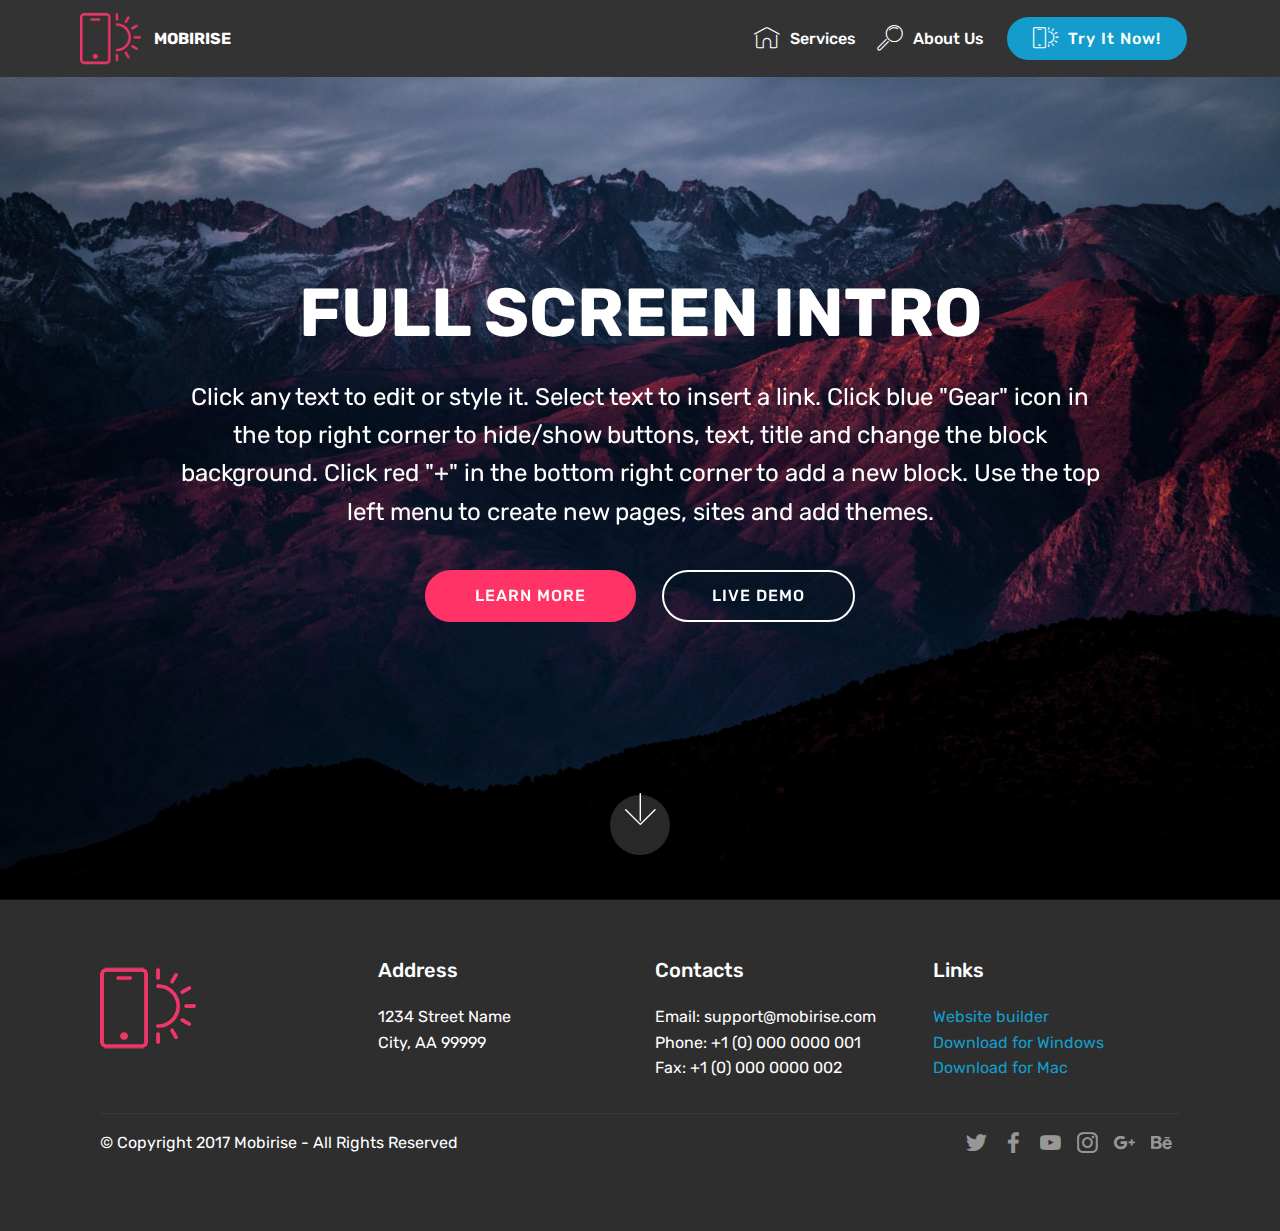
==== index.html @ 9bee8ac9 "create github pages" ====
<!DOCTYPE html>
<html >
<head>
  <!-- Site made with Mobirise Website Builder v4.5.4, https://mobirise.com -->
  <meta charset="UTF-8">
  <meta http-equiv="X-UA-Compatible" content="IE=edge">
  <meta name="generator" content="Mobirise v4.5.4, mobirise.com">
  <meta name="viewport" content="width=device-width, initial-scale=1, minimum-scale=1">
  <link rel="shortcut icon" href="assets/images/logo2.png" type="image/x-icon">
  <meta name="description" content="">
  <title>Home</title>
  <link rel="stylesheet" href="assets/web/assets/mobirise-icons/mobirise-icons.css">
  <link rel="stylesheet" href="assets/tether/tether.min.css">
  <link rel="stylesheet" href="assets/bootstrap/css/bootstrap.min.css">
  <link rel="stylesheet" href="assets/bootstrap/css/bootstrap-grid.min.css">
  <link rel="stylesheet" href="assets/bootstrap/css/bootstrap-reboot.min.css">
  <link rel="stylesheet" href="assets/socicon/css/styles.css">
  <link rel="stylesheet" href="assets/dropdown/css/style.css">
  <link rel="stylesheet" href="assets/theme/css/style.css">
  <link rel="stylesheet" href="assets/mobirise/css/mbr-additional.css" type="text/css">
  
  
  
</head>
<body>
<section class="menu cid-qGvev2SYjr" once="menu" id="menu1-e">

    

    <nav class="navbar navbar-expand beta-menu navbar-dropdown align-items-center navbar-fixed-top navbar-toggleable-sm">
        <button class="navbar-toggler navbar-toggler-right" type="button" data-toggle="collapse" data-target="#navbarSupportedContent" aria-controls="navbarSupportedContent" aria-expanded="false" aria-label="Toggle navigation">
            <div class="hamburger">
                <span></span>
                <span></span>
                <span></span>
                <span></span>
            </div>
        </button>
        <div class="menu-logo">
            <div class="navbar-brand">
                <span class="navbar-logo">
                    <a href="https://mobirise.com">
                         <img src="assets/images/logo2.png" alt="Mobirise" style="height: 3.8rem;">
                    </a>
                </span>
                <span class="navbar-caption-wrap">
                    <a class="navbar-caption text-white display-4" href="https://mobirise.com">
                        MOBIRISE
                    </a>
                </span>
            </div>
        </div>
        <div class="collapse navbar-collapse" id="navbarSupportedContent">
            <ul class="navbar-nav nav-dropdown" data-app-modern-menu="true">
                <li class="nav-item">
                    <a class="nav-link link text-white display-4" href="https://mobirise.com">
                        <span class="mbri-home mbr-iconfont mbr-iconfont-btn"></span>
                        Services
                    </a>
                </li>
                <li class="nav-item">
                    <a class="nav-link link text-white display-4" href="https://mobirise.com">
                        <span class="mbri-search mbr-iconfont mbr-iconfont-btn"></span>
                        About Us
                    </a>
                </li>
            </ul>
            <div class="navbar-buttons mbr-section-btn"><a class="btn btn-sm btn-primary display-4" href="https://mobirise.com"><span class="mbri-mobirise mbr-iconfont mbr-iconfont-btn"></span>
                    
                    Try It Now!
                </a></div>
        </div>
    </nav>
</section>

<section class="engine"><a href="https://mobirise.co/p">bootstrap navbar</a></section><section class="cid-qGvev9qHI6 mbr-fullscreen mbr-parallax-background" id="header2-f">

    

    

    <div class="container align-center">
        <div class="row justify-content-md-center">
            <div class="mbr-white col-md-10">
                <h1 class="mbr-section-title mbr-bold pb-3 mbr-fonts-style display-1">
                    FULL SCREEN INTRO
                </h1>
                
                <p class="mbr-text pb-3 mbr-fonts-style display-5">
                    Click any text to edit or style it. Select text to insert a link. Click blue "Gear" icon in the top right corner to hide/show buttons, text, title and change the block background. Click red "+" in the bottom right corner to add a new block. Use the top left menu to create new pages, sites and add themes.
                </p>
                <div class="mbr-section-btn">
                    <a class="btn btn-md btn-secondary display-4" href="https://mobirise.com">LEARN MORE</a>
                    <a class="btn btn-md btn-white-outline display-4" href="https://mobirise.com">LIVE DEMO</a>
                </div>
            </div>
        </div>
    </div>
    <div class="mbr-arrow hidden-sm-down" aria-hidden="true">
        <a href="#next">
            <i class="mbri-down mbr-iconfont"></i>
        </a>
    </div>
</section>

<section class="cid-qGvevg6lMt" id="footer1-g">

    

    

    <div class="container">
        <div class="media-container-row content text-white">
            <div class="col-12 col-md-3">
                <div class="media-wrap">
                    <a href="https://mobirise.com/">
                        <img src="assets/images/logo2.png" alt="Mobirise">
                    </a>
                </div>
            </div>
            <div class="col-12 col-md-3 mbr-fonts-style display-7">
                <h5 class="pb-3">
                    Address
                </h5>
                <p class="mbr-text">
                    1234 Street Name
                    <br>City, AA 99999
                </p>
            </div>
            <div class="col-12 col-md-3 mbr-fonts-style display-7">
                <h5 class="pb-3">
                    Contacts
                </h5>
                <p class="mbr-text">
                    Email: support@mobirise.com
                    <br>Phone: +1 (0) 000 0000 001
                    <br>Fax: +1 (0) 000 0000 002
                </p>
            </div>
            <div class="col-12 col-md-3 mbr-fonts-style display-7">
                <h5 class="pb-3">
                    Links
                </h5>
                <p class="mbr-text">
                    <a class="text-primary" href="https://mobirise.com/">Website builder</a>
                    <br><a class="text-primary" href="https://mobirise.com/mobirise-free-win.zip">Download for Windows</a>
                    <br><a class="text-primary" href="https://mobirise.com/mobirise-free-mac.zip">Download for Mac</a>
                </p>
            </div>
        </div>
        <div class="footer-lower">
            <div class="media-container-row">
                <div class="col-sm-12">
                    <hr>
                </div>
            </div>
            <div class="media-container-row mbr-white">
                <div class="col-sm-6 copyright">
                    <p class="mbr-text mbr-fonts-style display-7">
                        © Copyright 2017 Mobirise - All Rights Reserved
                    </p>
                </div>
                <div class="col-md-6">
                    <div class="social-list align-right">
                        <div class="soc-item">
                            <a href="https://twitter.com/mobirise" target="_blank">
                                <span class="socicon-twitter socicon mbr-iconfont mbr-iconfont-social"></span>
                            </a>
                        </div>
                        <div class="soc-item">
                            <a href="https://www.facebook.com/pages/Mobirise/1616226671953247" target="_blank">
                                <span class="socicon-facebook socicon mbr-iconfont mbr-iconfont-social"></span>
                            </a>
                        </div>
                        <div class="soc-item">
                            <a href="https://www.youtube.com/c/mobirise" target="_blank">
                                <span class="socicon-youtube socicon mbr-iconfont mbr-iconfont-social"></span>
                            </a>
                        </div>
                        <div class="soc-item">
                            <a href="https://instagram.com/mobirise" target="_blank">
                                <span class="socicon-instagram socicon mbr-iconfont mbr-iconfont-social"></span>
                            </a>
                        </div>
                        <div class="soc-item">
                            <a href="https://plus.google.com/u/0/+Mobirise" target="_blank">
                                <span class="socicon-googleplus socicon mbr-iconfont mbr-iconfont-social"></span>
                            </a>
                        </div>
                        <div class="soc-item">
                            <a href="https://www.behance.net/Mobirise" target="_blank">
                                <span class="socicon-behance socicon mbr-iconfont mbr-iconfont-social"></span>
                            </a>
                        </div>
                    </div>
                </div>
            </div>
        </div>
    </div>
</section>


  <script src="assets/web/assets/jquery/jquery.min.js"></script>
  <script src="assets/popper/popper.min.js"></script>
  <script src="assets/tether/tether.min.js"></script>
  <script src="assets/bootstrap/js/bootstrap.min.js"></script>
  <script src="assets/dropdown/js/script.min.js"></script>
  <script src="assets/touchswipe/jquery.touch-swipe.min.js"></script>
  <script src="assets/parallax/jarallax.min.js"></script>
  <script src="assets/smoothscroll/smooth-scroll.js"></script>
  <script src="assets/theme/js/script.js"></script>
  
  
</body>
</html>
---- assets/web/assets/mobirise-icons/mobirise-icons.css ----
@font-face {
  font-family: 'MobiriseIcons';
  src:  url('mobirise-icons.eot?spat4u');
  src:  url('mobirise-icons.eot?spat4u#iefix') format('embedded-opentype'),
    url('mobirise-icons.ttf?spat4u') format('truetype'),
    url('mobirise-icons.woff?spat4u') format('woff'),
    url('mobirise-icons.svg?spat4u#MobiriseIcons') format('svg');
  font-weight: normal;
  font-style: normal;
}

[class^="mbri-"], [class*=" mbri-"] {
  /* use !important to prevent issues with browser extensions that change fonts */
  font-family: MobiriseIcons !important;
  speak: none;
  font-style: normal;
  font-weight: normal;
  font-variant: normal;
  text-transform: none;
  line-height: 1;

  /* Better Font Rendering =========== */
  -webkit-font-smoothing: antialiased;
  -moz-osx-font-smoothing: grayscale;
}

.mbri-add-submenu:before {
  content: "\e900";
}
.mbri-alert:before {
  content: "\e901";
}
.mbri-align-center:before {
  content: "\e902";
}
.mbri-align-justify:before {
  content: "\e903";
}
.mbri-align-left:before {
  content: "\e904";
}
.mbri-align-right:before {
  content: "\e905";
}
.mbri-android:before {
  content: "\e906";
}
.mbri-apple:before {
  content: "\e907";
}
.mbri-arrow-down:before {
  content: "\e908";
}
.mbri-arrow-next:before {
  content: "\e909";
}
.mbri-arrow-prev:before {
  content: "\e90a";
}
.mbri-arrow-up:before {
  content: "\e90b";
}
.mbri-bold:before {
  content: "\e90c";
}
.mbri-bookmark:before {
  content: "\e90d";
}
.mbri-bootstrap:before {
  content: "\e90e";
}
.mbri-briefcase:before {
  content: "\e90f";
}
.mbri-browse:before {
  content: "\e910";
}
.mbri-bulleted-list:before {
  content: "\e911";
}
.mbri-calendar:before {
  content: "\e912";
}
.mbri-camera:before {
  content: "\e913";
}
.mbri-cart-add:before {
  content: "\e914";
}
.mbri-cart-full:before {
  content: "\e915";
}
.mbri-cash:before {
  content: "\e916";
}
.mbri-change-style:before {
  content: "\e917";
}
.mbri-chat:before {
  content: "\e918";
}
.mbri-clock:before {
  content: "\e919";
}
.mbri-close:before {
  content: "\e91a";
}
.mbri-cloud:before {
  content: "\e91b";
}
.mbri-code:before {
  content: "\e91c";
}
.mbri-contact-form:before {
  content: "\e91d";
}
.mbri-credit-card:before {
  content: "\e91e";
}
.mbri-cursor-click:before {
  content: "\e91f";
}
.mbri-cust-feedback:before {
  content: "\e920";
}
.mbri-database:before {
  content: "\e921";
}
.mbri-delivery:before {
  content: "\e922";
}
.mbri-desktop:before {
  content: "\e923";
}
.mbri-devices:before {
  content: "\e924";
}
.mbri-down:before {
  content: "\e925";
}
.mbri-download:before {
  content: "\e989";
}
.mbri-drag-n-drop:before {
  content: "\e927";
}
.mbri-drag-n-drop2:before {
  content: "\e928";
}
.mbri-edit:before {
  content: "\e929";
}
.mbri-edit2:before {
  content: "\e92a";
}
.mbri-error:before {
  content: "\e92b";
}
.mbri-extension:before {
  content: "\e92c";
}
.mbri-features:before {
  content: "\e92d";
}
.mbri-file:before {
  content: "\e92e";
}
.mbri-flag:before {
  content: "\e92f";
}
.mbri-folder:before {
  content: "\e930";
}
.mbri-gift:before {
  content: "\e931";
}
.mbri-github:before {
  content: "\e932";
}
.mbri-globe:before {
  content: "\e933";
}
.mbri-globe-2:before {
  content: "\e934";
}
.mbri-growing-chart:before {
  content: "\e935";
}
.mbri-hearth:before {
  content: "\e936";
}
.mbri-help:before {
  content: "\e937";
}
.mbri-home:before {
  content: "\e938";
}
.mbri-hot-cup:before {
  content: "\e939";
}
.mbri-idea:before {
  content: "\e93a";
}
.mbri-image-gallery:before {
  content: "\e93b";
}
.mbri-image-slider:before {
  content: "\e93c";
}
.mbri-info:before {
  content: "\e93d";
}
.mbri-italic:before {
  content: "\e93e";
}
.mbri-key:before {
  content: "\e93f";
}
.mbri-laptop:before {
  content: "\e940";
}
.mbri-layers:before {
  content: "\e941";
}
.mbri-left-right:before {
  content: "\e942";
}
.mbri-left:before {
  content: "\e943";
}
.mbri-letter:before {
  content: "\e944";
}
.mbri-like:before {
  content: "\e945";
}
.mbri-link:before {
  content: "\e946";
}
.mbri-lock:before {
  content: "\e947";
}
.mbri-login:before {
  content: "\e948";
}
.mbri-logout:before {
  content: "\e949";
}
.mbri-magic-stick:before {
  content: "\e94a";
}
.mbri-map-pin:before {
  content: "\e94b";
}
.mbri-menu:before {
  content: "\e94c";
}
.mbri-mobile:before {
  content: "\e94d";
}
.mbri-mobile2:before {
  content: "\e94e";
}
.mbri-mobirise:before {
  content: "\e94f";
}
.mbri-more-horizontal:before {
  content: "\e950";
}
.mbri-more-vertical:before {
  content: "\e951";
}
.mbri-music:before {
  content: "\e952";
}
.mbri-new-file:before {
  content: "\e953";
}
.mbri-numbered-list:before {
  content: "\e954";
}
.mbri-opened-folder:before {
  content: "\e955";
}
.mbri-pages:before {
  content: "\e956";
}
.mbri-paper-plane:before {
  content: "\e957";
}
.mbri-paperclip:before {
  content: "\e958";
}
.mbri-photo:before {
  content: "\e959";
}
.mbri-photos:before {
  content: "\e95a";
}
.mbri-pin:before {
  content: "\e95b";
}
.mbri-play:before {
  content: "\e95c";
}
.mbri-plus:before {
  content: "\e95d";
}
.mbri-preview:before {
  content: "\e95e";
}
.mbri-print:before {
  content: "\e95f";
}
.mbri-protect:before {
  content: "\e960";
}
.mbri-question:before {
  content: "\e961";
}
.mbri-quote-left:before {
  content: "\e962";
}
.mbri-quote-right:before {
  content: "\e963";
}
.mbri-refresh:before {
  content: "\e964";
}
.mbri-responsive:before {
  content: "\e965";
}
.mbri-right:before {
  content: "\e966";
}
.mbri-rocket:before {
  content: "\e967";
}
.mbri-sad-face:before {
  content: "\e968";
}
.mbri-sale:before {
  content: "\e969";
}
.mbri-save:before {
  content: "\e96a";
}
.mbri-search:before {
  content: "\e96b";
}
.mbri-setting:before {
  content: "\e96c";
}
.mbri-setting2:before {
  content: "\e96d";
}
.mbri-setting3:before {
  content: "\e96e";
}
.mbri-share:before {
  content: "\e96f";
}
.mbri-shopping-bag:before {
  content: "\e970";
}
.mbri-shopping-basket:before {
  content: "\e971";
}
.mbri-shopping-cart:before {
  content: "\e972";
}
.mbri-sites:before {
  content: "\e973";
}
.mbri-smile-face:before {
  content: "\e974";
}
.mbri-speed:before {
  content: "\e975";
}
.mbri-star:before {
  content: "\e976";
}
.mbri-success:before {
  content: "\e977";
}
.mbri-sun:before {
  content: "\e978";
}
.mbri-sun2:before {
  content: "\e979";
}
.mbri-tablet:before {
  content: "\e97a";
}
.mbri-tablet-vertical:before {
  content: "\e97b";
}
.mbri-target:before {
  content: "\e97c";
}
.mbri-timer:before {
  content: "\e97d";
}
.mbri-to-ftp:before {
  content: "\e97e";
}
.mbri-to-local-drive:before {
  content: "\e97f";
}
.mbri-touch-swipe:before {
  content: "\e980";
}
.mbri-touch:before {
  content: "\e981";
}
.mbri-trash:before {
  content: "\e982";
}
.mbri-underline:before {
  content: "\e983";
}
.mbri-unlink:before {
  content: "\e984";
}
.mbri-unlock:before {
  content: "\e985";
}
.mbri-up-down:before {
  content: "\e986";
}
.mbri-up:before {
  content: "\e987";
}
.mbri-update:before {
  content: "\e988";
}
.mbri-upload:before {
 content: "\e926"; 
}
.mbri-user:before {
  content: "\e98a";
}
.mbri-user2:before {
  content: "\e98b";
}
.mbri-users:before {
  content: "\e98c";
}
.mbri-video:before {
  content: "\e98d";
}
.mbri-video-play:before {
  content: "\e98e";
}
.mbri-watch:before {
  content: "\e98f";
}
.mbri-website-theme:before {
  content: "\e990";
}
.mbri-wifi:before {
  content: "\e991";
}
.mbri-windows:before {
  content: "\e992";
}
.mbri-zoom-out:before {
  content: "\e993";
}
.mbri-redo:before {
  content: "\e994";
}
.mbri-undo:before {
  content: "\e995";
}
---- assets/socicon/css/styles.css ----
@charset "UTF-8";

@font-face {
  font-family: "socicon";
  src:url("../fonts/socicon.eot");
  src:url("../fonts/socicon.eot?#iefix") format("embedded-opentype"),
    url("../fonts/socicon.woff") format("woff"),
    url("../fonts/socicon.ttf") format("truetype"),
    url("../fonts/socicon.svg#socicon") format("svg");
  font-weight: normal;
  font-style: normal;

}

[data-icon]:before {
  font-family: "socicon" !important;
  content: attr(data-icon);
  font-style: normal !important;
  font-weight: normal !important;
  font-variant: normal !important;
  text-transform: none !important;
  speak: none;
  line-height: 1;
  -webkit-font-smoothing: antialiased;
  -moz-osx-font-smoothing: grayscale;
}

[class^="socicon-"]:before,
[class*=" socicon-"]:before {
  font-family: "socicon" !important;
  font-style: normal !important;
  font-weight: normal !important;
  font-variant: normal !important;
  text-transform: none !important;
  speak: none;
  line-height: 1;
  -webkit-font-smoothing: antialiased;
  -moz-osx-font-smoothing: grayscale;
}

.socicon-modelmayhem:before {
  content: "\e000";
}
.socicon-mixcloud:before {
  content: "\e001";
}
.socicon-drupal:before {
  content: "\e002";
}
.socicon-swarm:before {
  content: "\e003";
}
.socicon-istock:before {
  content: "\e004";
}
.socicon-yammer:before {
  content: "\e005";
}
.socicon-ello:before {
  content: "\e006";
}
.socicon-stackoverflow:before {
  content: "\e007";
}
.socicon-persona:before {
  content: "\e008";
}
.socicon-triplej:before {
  content: "\e009";
}
.socicon-houzz:before {
  content: "\e00a";
}
.socicon-rss:before {
  content: "\e00b";
}
.socicon-paypal:before {
  content: "\e00c";
}
.socicon-odnoklassniki:before {
  content: "\e00d";
}
.socicon-airbnb:before {
  content: "\e00e";
}
.socicon-periscope:before {
  content: "\e00f";
}
.socicon-outlook:before {
  content: "\e010";
}
.socicon-coderwall:before {
  content: "\e011";
}
.socicon-tripadvisor:before {
  content: "\e012";
}
.socicon-appnet:before {
  content: "\e013";
}
.socicon-goodreads:before {
  content: "\e014";
}
.socicon-tripit:before {
  content: "\e015";
}
.socicon-lanyrd:before {
  content: "\e016";
}
.socicon-slideshare:before {
  content: "\e017";
}
.socicon-buffer:before {
  content: "\e018";
}
.socicon-disqus:before {
  content: "\e019";
}
.socicon-vkontakte:before {
  content: "\e01a";
}
.socicon-whatsapp:before {
  content: "\e01b";
}
.socicon-patreon:before {
  content: "\e01c";
}
.socicon-storehouse:before {
  content: "\e01d";
}
.socicon-pocket:before {
  content: "\e01e";
}
.socicon-mail:before {
  content: "\e01f";
}
.socicon-blogger:before {
  content: "\e020";
}
.socicon-technorati:before {
  content: "\e021";
}
.socicon-reddit:before {
  content: "\e022";
}
.socicon-dribbble:before {
  content: "\e023";
}
.socicon-stumbleupon:before {
  content: "\e024";
}
.socicon-digg:before {
  content: "\e025";
}
.socicon-envato:before {
  content: "\e026";
}
.socicon-behance:before {
  content: "\e027";
}
.socicon-delicious:before {
  content: "\e028";
}
.socicon-deviantart:before {
  content: "\e029";
}
.socicon-forrst:before {
  content: "\e02a";
}
.socicon-play:before {
  content: "\e02b";
}
.socicon-zerply:before {
  content: "\e02c";
}
.socicon-wikipedia:before {
  content: "\e02d";
}
.socicon-apple:before {
  content: "\e02e";
}
.socicon-flattr:before {
  content: "\e02f";
}
.socicon-github:before {
  content: "\e030";
}
.socicon-renren:before {
  content: "\e031";
}
.socicon-friendfeed:before {
  content: "\e032";
}
.socicon-newsvine:before {
  content: "\e033";
}
.socicon-identica:before {
  content: "\e034";
}
.socicon-bebo:before {
  content: "\e035";
}
.socicon-zynga:before {
  content: "\e036";
}
.socicon-steam:before {
  content: "\e037";
}
.socicon-xbox:before {
  content: "\e038";
}
.socicon-windows:before {
  content: "\e039";
}
.socicon-qq:before {
  content: "\e03a";
}
.socicon-douban:before {
  content: "\e03b";
}
.socicon-meetup:before {
  content: "\e03c";
}
.socicon-playstation:before {
  content: "\e03d";
}
.socicon-android:before {
  content: "\e03e";
}
.socicon-snapchat:before {
  content: "\e03f";
}
.socicon-twitter:before {
  content: "\e040";
}
.socicon-facebook:before {
  content: "\e041";
}
.socicon-googleplus:before {
  content: "\e042";
}
.socicon-pinterest:before {
  content: "\e043";
}
.socicon-foursquare:before {
  content: "\e044";
}
.socicon-yahoo:before {
  content: "\e045";
}
.socicon-skype:before {
  content: "\e046";
}
.socicon-yelp:before {
  content: "\e047";
}
.socicon-feedburner:before {
  content: "\e048";
}
.socicon-linkedin:before {
  content: "\e049";
}
.socicon-viadeo:before {
  content: "\e04a";
}
.socicon-xing:before {
  content: "\e04b";
}
.socicon-myspace:before {
  content: "\e04c";
}
.socicon-soundcloud:before {
  content: "\e04d";
}
.socicon-spotify:before {
  content: "\e04e";
}
.socicon-grooveshark:before {
  content: "\e04f";
}
.socicon-lastfm:before {
  content: "\e050";
}
.socicon-youtube:before {
  content: "\e051";
}
.socicon-vimeo:before {
  content: "\e052";
}
.socicon-dailymotion:before {
  content: "\e053";
}
.socicon-vine:before {
  content: "\e054";
}
.socicon-flickr:before {
  content: "\e055";
}
.socicon-500px:before {
  content: "\e056";
}
.socicon-wordpress:before {
  content: "\e058";
}
.socicon-tumblr:before {
  content: "\e059";
}
.socicon-twitch:before {
  content: "\e05a";
}
.socicon-8tracks:before {
  content: "\e05b";
}
.socicon-amazon:before {
  content: "\e05c";
}
.socicon-icq:before {
  content: "\e05d";
}
.socicon-smugmug:before {
  content: "\e05e";
}
.socicon-ravelry:before {
  content: "\e05f";
}
.socicon-weibo:before {
  content: "\e060";
}
.socicon-baidu:before {
  content: "\e061";
}
.socicon-angellist:before {
  content: "\e062";
}
.socicon-ebay:before {
  content: "\e063";
}
.socicon-imdb:before {
  content: "\e064";
}
.socicon-stayfriends:before {
  content: "\e065";
}
.socicon-residentadvisor:before {
  content: "\e066";
}
.socicon-google:before {
  content: "\e067";
}
.socicon-yandex:before {
  content: "\e068";
}
.socicon-sharethis:before {
  content: "\e069";
}
.socicon-bandcamp:before {
  content: "\e06a";
}
.socicon-itunes:before {
  content: "\e06b";
}
.socicon-deezer:before {
  content: "\e06c";
}
.socicon-telegram:before {
  content: "\e06e";
}
.socicon-openid:before {
  content: "\e06f";
}
.socicon-amplement:before {
  content: "\e070";
}
.socicon-viber:before {
  content: "\e071";
}
.socicon-zomato:before {
  content: "\e072";
}
.socicon-draugiem:before {
  content: "\e074";
}
.socicon-endomodo:before {
  content: "\e075";
}
.socicon-filmweb:before {
  content: "\e076";
}
.socicon-stackexchange:before {
  content: "\e077";
}
.socicon-wykop:before {
  content: "\e078";
}
.socicon-teamspeak:before {
  content: "\e079";
}
.socicon-teamviewer:before {
  content: "\e07a";
}
.socicon-ventrilo:before {
  content: "\e07b";
}
.socicon-younow:before {
  content: "\e07c";
}
.socicon-raidcall:before {
  content: "\e07d";
}
.socicon-mumble:before {
  content: "\e07e";
}
.socicon-medium:before {
  content: "\e06d";
}
.socicon-bebee:before {
  content: "\e07f";
}
.socicon-hitbox:before {
  content: "\e080";
}
.socicon-reverbnation:before {
  content: "\e081";
}
.socicon-formulr:before {
  content: "\e082";
}
.socicon-instagram:before {
  content: "\e057";
}
.socicon-battlenet:before {
  content: "\e083";
}
.socicon-chrome:before {
  content: "\e084";
}
.socicon-discord:before {
  content: "\e086";
}
.socicon-issuu:before {
  content: "\e087";
}
.socicon-macos:before {
  content: "\e088";
}
.socicon-firefox:before {
  content: "\e089";
}
.socicon-opera:before {
  content: "\e08d";
}
.socicon-keybase:before {
  content: "\e090";
}
.socicon-alliance:before {
  content: "\e091";
}
.socicon-livejournal:before {
  content: "\e092";
}
.socicon-googlephotos:before {
  content: "\e093";
}
.socicon-horde:before {
  content: "\e094";
}
.socicon-etsy:before {
  content: "\e095";
}
.socicon-zapier:before {
  content: "\e096";
}
.socicon-google-scholar:before {
  content: "\e097";
}
.socicon-researchgate:before {
  content: "\e098";
}
.socicon-wechat:before {
  content: "\e099";
}
.socicon-strava:before {
  content: "\e09a";
}
.socicon-line:before {
  content: "\e09b";
}
.socicon-lyft:before {
  content: "\e09c";
}
.socicon-uber:before {
  content: "\e09d";
}
.socicon-songkick:before {
  content: "\e09e";
}
.socicon-viewbug:before {
  content: "\e09f";
}
.socicon-googlegroups:before {
  content: "\e0a0";
}
.socicon-quora:before {
  content: "\e073";
}
.socicon-diablo:before {
  content: "\e085";
}
.socicon-blizzard:before {
  content: "\e0a1";
}
.socicon-hearthstone:before {
  content: "\e08b";
}
.socicon-heroes:before {
  content: "\e08a";
}
.socicon-overwatch:before {
  content: "\e08c";
}
.socicon-warcraft:before {
  content: "\e08e";
}
.socicon-starcraft:before {
  content: "\e08f";
}
.socicon-beam:before {
  content: "\e0a2";
}
.socicon-curse:before {
  content: "\e0a3";
}
.socicon-player:before {
  content: "\e0a4";
}
.socicon-streamjar:before {
  content: "\e0a5";
}
.socicon-nintendo:before {
  content: "\e0a6";
}
.socicon-hellocoton:before {
  content: "\e0a7";
}
---- assets/dropdown/css/style.css ----
.navbar-dropdown {
  left: 0;
  padding: 0;
  position: absolute;
  right: 0;
  top: 0;
  transition: all 0.45s ease;
  z-index: 1030;
  background: #282828; }
  .navbar-dropdown .navbar-logo {
    margin-right: 0.8rem;
    transition: margin 0.3s ease-in-out;
    vertical-align: middle; }
    .navbar-dropdown .navbar-logo img {
      height: 3.125rem;
      transition: all 0.3s ease-in-out; }
    .navbar-dropdown .navbar-logo.mbr-iconfont {
      font-size: 3.125rem;
      line-height: 3.125rem; }
  .navbar-dropdown .navbar-caption {
    font-weight: 700;
    white-space: normal;
    vertical-align: -4px;
    line-height: 3.125rem !important; }
    .navbar-dropdown .navbar-caption, .navbar-dropdown .navbar-caption:hover {
      color: inherit;
      text-decoration: none; }
  .navbar-dropdown .mbr-iconfont + .navbar-caption {
    vertical-align: -1px; }
  .navbar-dropdown.navbar-fixed-top {
    position: fixed; }
  .navbar-dropdown .navbar-brand span {
    vertical-align: -4px; }
  .navbar-dropdown.bg-color.transparent {
    background: none; }
  .navbar-dropdown.navbar-short .navbar-brand {
    padding: 0.625rem 0; }
    .navbar-dropdown.navbar-short .navbar-brand span {
      vertical-align: -1px; }
  .navbar-dropdown.navbar-short .navbar-caption {
    line-height: 2.375rem !important;
    vertical-align: -2px; }
  .navbar-dropdown.navbar-short .navbar-logo {
    margin-right: 0.5rem; }
    .navbar-dropdown.navbar-short .navbar-logo img {
      height: 2.375rem; }
    .navbar-dropdown.navbar-short .navbar-logo.mbr-iconfont {
      font-size: 2.375rem;
      line-height: 2.375rem; }
  .navbar-dropdown.navbar-short .mbr-table-cell {
    height: 3.625rem; }
  .navbar-dropdown .navbar-close {
    left: 0.6875rem;
    position: fixed;
    top: 0.75rem;
    z-index: 1000; }
  .navbar-dropdown .hamburger-icon {
    content: "";
    display: inline-block;
    vertical-align: middle;
    width: 16px;
    -webkit-box-shadow: 0 -6px 0 1px #282828,0 0 0 1px #282828,0 6px 0 1px #282828;
    -moz-box-shadow: 0 -6px 0 1px #282828,0 0 0 1px #282828,0 6px 0 1px #282828;
    box-shadow: 0 -6px 0 1px #282828,0 0 0 1px #282828,0 6px 0 1px #282828; }

.dropdown-menu .dropdown-toggle[data-toggle="dropdown-submenu"]::after {
  border-bottom: 0.35em solid transparent;
  border-left: 0.35em solid;
  border-right: 0;
  border-top: 0.35em solid transparent;
  margin-left: 0.3rem; }

.dropdown-menu .dropdown-item:focus {
  outline: 0; }

.nav-dropdown {
  font-size: 0.75rem;
  font-weight: 500;
  height: auto !important; }
  .nav-dropdown .nav-btn {
    padding-left: 1rem; }
  .nav-dropdown .link {
    margin: .667em 1.667em;
    font-weight: 500;
    padding: 0;
    transition: color .2s ease-in-out; }
    .nav-dropdown .link.dropdown-toggle {
      margin-right: 2.583em; }
      .nav-dropdown .link.dropdown-toggle::after {
        margin-left: .25rem;
        border-top: 0.35em solid;
        border-right: 0.35em solid transparent;
        border-left: 0.35em solid transparent;
        border-bottom: 0; }
      .nav-dropdown .link.dropdown-toggle[aria-expanded="true"] {
        margin: 0;
        padding: 0.667em 3.263em  0.667em 1.667em; }
  .nav-dropdown .link::after,
  .nav-dropdown .dropdown-item::after {
    color: inherit; }
  .nav-dropdown .btn {
    font-size: 0.75rem;
    font-weight: 700;
    letter-spacing: 0;
    margin-bottom: 0;
    padding-left: 1.25rem;
    padding-right: 1.25rem; }
  .nav-dropdown .dropdown-menu {
    border-radius: 0;
    border: 0;
    left: 0;
    margin: 0;
    padding-bottom: 1.25rem;
    padding-top: 1.25rem;
    position: relative; }
  .nav-dropdown .dropdown-submenu {
    margin-left: 0.125rem;
    top: 0; }
  .nav-dropdown .dropdown-item {
    font-weight: 500;
    line-height: 2;
    padding: 0.3846em 4.615em 0.3846em 1.5385em;
    position: relative;
    transition: color .2s ease-in-out, background-color .2s ease-in-out; }
    .nav-dropdown .dropdown-item::after {
      margin-top: -0.3077em;
      position: absolute;
      right: 1.1538em;
      top: 50%; }
    .nav-dropdown .dropdown-item:focus, .nav-dropdown .dropdown-item:hover {
      background: none; }

@media (max-width: 767px) {
  .nav-dropdown.navbar-toggleable-sm {
    bottom: 0;
    display: none;
    left: 0;
    overflow-x: hidden;
    position: fixed;
    top: 0;
    transform: translateX(-100%);
    -ms-transform: translateX(-100%);
    -webkit-transform: translateX(-100%);
    width: 18.75rem;
    z-index: 999; } }
.nav-dropdown.navbar-toggleable-xl {
  bottom: 0;
  display: none;
  left: 0;
  overflow-x: hidden;
  position: fixed;
  top: 0;
  transform: translateX(-100%);
  -ms-transform: translateX(-100%);
  -webkit-transform: translateX(-100%);
  width: 18.75rem;
  z-index: 999; }

.nav-dropdown-sm {
  display: block !important;
  overflow-x: hidden;
  overflow: auto;
  padding-top: 3.875rem; }
  .nav-dropdown-sm::after {
    content: "";
    display: block;
    height: 3rem;
    width: 100%; }
  .nav-dropdown-sm.collapse.in ~ .navbar-close {
    display: block !important; }
  .nav-dropdown-sm.collapsing, .nav-dropdown-sm.collapse.in {
    transform: translateX(0);
    -ms-transform: translateX(0);
    -webkit-transform: translateX(0);
    transition: all 0.25s ease-out;
    -webkit-transition: all 0.25s ease-out;
    background: #282828; }
  .nav-dropdown-sm.collapsing[aria-expanded="false"] {
    transform: translateX(-100%);
    -ms-transform: translateX(-100%);
    -webkit-transform: translateX(-100%); }
  .nav-dropdown-sm .nav-item {
    display: block;
    margin-left: 0 !important;
    padding-left: 0; }
  .nav-dropdown-sm .link,
  .nav-dropdown-sm .dropdown-item {
    border-top: 1px dotted rgba(255, 255, 255, 0.1);
    font-size: 0.8125rem;
    line-height: 1.6;
    margin: 0 !important;
    padding: 0.875rem 2.4rem 0.875rem 1.5625rem !important;
    position: relative;
    white-space: normal; }
    .nav-dropdown-sm .link:focus, .nav-dropdown-sm .link:hover,
    .nav-dropdown-sm .dropdown-item:focus,
    .nav-dropdown-sm .dropdown-item:hover {
      background: rgba(0, 0, 0, 0.2) !important;
      color: #c0a375; }
  .nav-dropdown-sm .nav-btn {
    position: relative;
    padding: 1.5625rem 1.5625rem 0 1.5625rem; }
    .nav-dropdown-sm .nav-btn::before {
      border-top: 1px dotted rgba(255, 255, 255, 0.1);
      content: "";
      left: 0;
      position: absolute;
      top: 0;
      width: 100%; }
    .nav-dropdown-sm .nav-btn + .nav-btn {
      padding-top: 0.625rem; }
      .nav-dropdown-sm .nav-btn + .nav-btn::before {
        display: none; }
  .nav-dropdown-sm .btn {
    padding: 0.625rem 0; }
  .nav-dropdown-sm .dropdown-toggle[data-toggle="dropdown-submenu"]::after {
    margin-left: .25rem;
    border-top: 0.35em solid;
    border-right: 0.35em solid transparent;
    border-left: 0.35em solid transparent;
    border-bottom: 0; }
  .nav-dropdown-sm .dropdown-toggle[data-toggle="dropdown-submenu"][aria-expanded="true"]::after {
    border-top: 0;
    border-right: 0.35em solid transparent;
    border-left: 0.35em solid transparent;
    border-bottom: 0.35em solid; }
  .nav-dropdown-sm .dropdown-menu {
    margin: 0;
    padding: 0;
    position: relative;
    top: 0;
    left: 0;
    width: 100%;
    border: 0;
    float: none;
    border-radius: 0;
    background: none; }
  .nav-dropdown-sm .dropdown-submenu {
    left: 100%;
    margin-left: 0.125rem;
    margin-top: -1.25rem;
    top: 0; }

.navbar-toggleable-sm .nav-dropdown .dropdown-menu {
  position: absolute; }

.navbar-toggleable-sm .nav-dropdown .dropdown-submenu {
  left: 100%;
  margin-left: 0.125rem;
  margin-top: -1.25rem;
  top: 0; }

.navbar-toggleable-sm.opened .nav-dropdown .dropdown-menu {
  position: relative; }

.navbar-toggleable-sm.opened .nav-dropdown .dropdown-submenu {
  left: 0;
  margin-left: 00rem;
  margin-top: 0rem;
  top: 0; }

.is-builder .nav-dropdown.collapsing {
  transition: none !important; }

/*# sourceMappingURL=style.css.map */
---- assets/theme/css/style.css ----
/*!
 * Mobirise v4 theme (https://mobirise.com/)
 * Copyright 2017 Mobirise
 */
section {
  background-color: #eeeeee; }

section,
.container,
.container-fluid {
  position: relative;
  word-wrap: break-word; }

a.mbr-iconfont:hover {
  text-decoration: none; }

.article .lead p, .article .lead ul, .article .lead ol, .article .lead pre, .article .lead blockquote {
  margin-bottom: 0; }

a {
  font-style: normal;
  font-weight: 400;
  cursor: pointer; }
  a, a:hover {
    text-decoration: none; }

figure {
  margin-bottom: 0; }

body {
  color: #232323; }

h1, h2, h3, h4, h5, h6,
.h1, .h2, .h3, .h4, .h5, .h6,
.display-1, .display-2, .display-3, .display-4 {
  line-height: 1;
  word-break: break-word;
  word-wrap: break-word; }

b, strong {
  font-weight: bold; }

blockquote {
  padding: 10px 0 10px 20px;
  position: relative;
  border-left: 2px solid;
  border-color: #ff3366; }

input:-webkit-autofill, input:-webkit-autofill:hover, input:-webkit-autofill:focus, input:-webkit-autofill:active {
  transition-delay: 9999s;
  transition-property: background-color, color; }

textarea[type="hidden"] {
  display: none; }

body {
  position: relative; }

section {
  background-position: 50% 50%;
  background-repeat: no-repeat;
  background-size: cover; }
  section .mbr-background-video,
  section .mbr-background-video-preview {
    position: absolute;
    bottom: 0;
    left: 0;
    right: 0;
    top: 0; }

.hidden {
  visibility: hidden; }

.mbr-z-index20 {
  z-index: 20; }

/*! Base colors */
.mbr-white {
  color: #ffffff; }

.mbr-black {
  color: #000000; }

.mbr-bg-white {
  background-color: #ffffff; }

.mbr-bg-black {
  background-color: #000000; }

/*! Text-aligns */
.align-left {
  text-align: left; }

.align-center {
  text-align: center; }

.align-right {
  text-align: right; }

@media (max-width: 767px) {
  .align-left, .align-center, .align-right, .mbr-section-btn, .mbr-section-title {
    text-align: center; } }
/*! Font-weight  */
.mbr-light {
  font-weight: 300; }

.mbr-regular {
  font-weight: 400; }

.mbr-semibold {
  font-weight: 500; }

.mbr-bold {
  font-weight: 700; }

/*! Media  */
.media-size-item {
  -webkit-flex: 1 1 auto;
  -moz-flex: 1 1 auto;
  -ms-flex: 1 1 auto;
  -o-flex: 1 1 auto;
  flex: 1 1 auto; }

.media-content {
  -webkit-flex-basis: 100%;
  flex-basis: 100%; }

.media-container-row {
  display: -ms-flexbox;
  display: -webkit-flex;
  display: flex;
  -webkit-flex-direction: row;
  -ms-flex-direction: row;
  flex-direction: row;
  -webkit-flex-wrap: wrap;
  -ms-flex-wrap: wrap;
  flex-wrap: wrap;
  -webkit-justify-content: center;
  -ms-flex-pack: center;
  justify-content: center;
  -webkit-align-content: center;
  -ms-flex-line-pack: center;
  align-content: center;
  -webkit-align-items: start;
  -ms-flex-align: start;
  align-items: start; }
  .media-container-row .media-size-item {
    width: 400px; }

.media-container-column {
  display: -ms-flexbox;
  display: -webkit-flex;
  display: flex;
  -webkit-flex-direction: column;
  -ms-flex-direction: column;
  flex-direction: column;
  -webkit-flex-wrap: wrap;
  -ms-flex-wrap: wrap;
  flex-wrap: wrap;
  -webkit-justify-content: center;
  -ms-flex-pack: center;
  justify-content: center;
  -webkit-align-content: center;
  -ms-flex-line-pack: center;
  align-content: center;
  -webkit-align-items: stretch;
  -ms-flex-align: stretch;
  align-items: stretch; }
  .media-container-column > * {
    width: 100%; }

@media (min-width: 992px) {
  .media-container-row {
    -webkit-flex-wrap: nowrap;
    -ms-flex-wrap: nowrap;
    flex-wrap: nowrap; } }
figure {
  overflow: hidden; }

figure[mbr-media-size] {
  transition: width 0.1s; }

.mbr-figure img, .mbr-figure iframe {
  display: block;
  width: 100%; }

.card {
  background-color: transparent;
  border: none; }

.card-img {
  text-align: center;
  flex-shrink: 0; }

.media {
  max-width: 100%;
  margin: 0 auto; }

.mbr-figure {
  -ms-flex-item-align: center;
  -ms-grid-row-align: center;
  -webkit-align-self: center;
  align-self: center; }

.media-container > div {
  max-width: 100%; }

.mbr-figure img, .card-img img {
  width: 100%; }

@media (max-width: 991px) {
  .media-size-item {
    width: auto !important; }

  .media {
    width: auto; }

  .mbr-figure {
    width: 100% !important; } }
/*! Buttons */
.mbr-section-btn {
  margin-left: -.25rem;
  margin-right: -.25rem;
  font-size: 0; }

nav .mbr-section-btn {
  margin-left: 0rem;
  margin-right: 0rem; }

/*! Btn icon margin */
.btn .mbr-iconfont, .btn.btn-sm .mbr-iconfont {
  cursor: pointer;
  margin-right: 0.5rem; }

.btn.btn-md .mbr-iconfont, .btn.btn-md .mbr-iconfont {
  margin-right: 0.8rem; }

.mbr-regular {
  font-weight: 400; }

.mbr-semibold {
  font-weight: 500; }

.mbr-bold {
  font-weight: 700; }

[type="submit"] {
  -webkit-appearance: none; }

/*! Full-screen */
.mbr-fullscreen .mbr-overlay {
  min-height: 100vh; }

.mbr-fullscreen {
  display: flex;
  display: -webkit-flex;
  display: -moz-flex;
  display: -ms-flex;
  display: -o-flex;
  align-items: center;
  -webkit-align-items: center;
  min-height: 100vh;
  padding-top: 3rem;
  padding-bottom: 3rem; }

/*! Map */
.map {
  height: 25rem;
  position: relative; }
  .map iframe {
    width: 100%;
    height: 100%; }

/* Form */
.form-asterisk {
  font-family: initial;
  position: absolute;
  top: -2px;
  font-weight: normal; }

/*! Scroll to top arrow */
.mbr-arrow-up {
  bottom: 25px;
  right: 90px;
  position: fixed;
  text-align: right;
  z-index: 5000;
  color: #ffffff;
  font-size: 32px;
  transform: rotate(180deg);
  -webkit-transform: rotate(180deg); }

.mbr-arrow-up a {
  background: rgba(0, 0, 0, 0.2);
  border-radius: 3px;
  color: #fff;
  display: inline-block;
  height: 60px;
  width: 60px;
  outline-style: none !important;
  position: relative;
  text-decoration: none;
  transition: all .3s ease-in-out;
  cursor: pointer;
  text-align: center; }
  .mbr-arrow-up a:hover {
    background-color: rgba(0, 0, 0, 0.4); }
  .mbr-arrow-up a i {
    line-height: 60px; }

.mbr-arrow-up-icon {
  display: block;
  color: #fff; }

.mbr-arrow-up-icon::before {
  content: "\203a";
  display: inline-block;
  font-family: serif;
  font-size: 32px;
  line-height: 1;
  font-style: normal;
  position: relative;
  top: 6px;
  left: -4px;
  -webkit-transform: rotate(-90deg);
  transform: rotate(-90deg); }

/*! Arrow Down */
.mbr-arrow {
  position: absolute;
  bottom: 45px;
  left: 50%;
  width: 60px;
  height: 60px;
  cursor: pointer;
  background-color: rgba(80, 80, 80, 0.5);
  border-radius: 50%;
  -webkit-transform: translateX(-50%);
  transform: translateX(-50%); }
  .mbr-arrow > a {
    display: inline-block;
    text-decoration: none;
    outline-style: none;
    -webkit-animation: arrowdown 1.7s ease-in-out infinite;
    animation: arrowdown 1.7s ease-in-out infinite; }
    .mbr-arrow > a > i {
      position: absolute;
      top: -2px;
      left: 15px;
      font-size: 2rem; }

@keyframes arrowdown {
  0% {
    transform: translateY(0px);
    -webkit-transform: translateY(0px); }
  50% {
    transform: translateY(-5px);
    -webkit-transform: translateY(-5px); }
  100% {
    transform: translateY(0px);
    -webkit-transform: translateY(0px); } }
@-webkit-keyframes arrowdown {
  0% {
    transform: translateY(0px);
    -webkit-transform: translateY(0px); }
  50% {
    transform: translateY(-5px);
    -webkit-transform: translateY(-5px); }
  100% {
    transform: translateY(0px);
    -webkit-transform: translateY(0px); } }
@media (max-width: 500px) {
  .mbr-arrow-up {
    left: 50%;
    right: auto;
    transform: translateX(-50%) rotate(180deg);
    -webkit-transform: translateX(-50%) rotate(180deg); } }
/*Gradients animation*/
@keyframes gradient-animation {
  from {
    background-position: 0% 100%;
    animation-timing-function: ease-in-out; }
  to {
    background-position: 100% 0%;
    animation-timing-function: ease-in-out; } }
@-webkit-keyframes gradient-animation {
  from {
    background-position: 0% 100%;
    animation-timing-function: ease-in-out; }
  to {
    background-position: 100% 0%;
    animation-timing-function: ease-in-out; } }
.bg-gradient {
  background-size: 200% 200%;
  animation: gradient-animation 5s infinite alternate;
  -webkit-animation: gradient-animation 5s infinite alternate; }

.menu .navbar-brand {
  display: -webkit-flex; }
  .menu .navbar-brand span {
    display: flex;
    display: -webkit-flex; }
  .menu .navbar-brand .navbar-caption-wrap {
    display: -webkit-flex; }
  .menu .navbar-brand .navbar-logo img {
    display: -webkit-flex; }
@media (min-width: 768px) and (max-width: 991px) {
  .menu .navbar-toggleable-sm .navbar-nav {
    display: -webkit-box;
    display: -webkit-flex;
    display: -ms-flexbox; } }
@media (min-width: 992px) {
  .menu .navbar-nav.nav-dropdown {
    display: -webkit-flex; }
  .menu .navbar-toggleable-sm .navbar-collapse {
    display: -webkit-flex !important; } }

/*# sourceMappingURL=style.css.map */
.engine {
	position: absolute;
	text-indent: -2400px;
	text-align: center;
	padding: 0;
	top: 0;
	left: -2400px;
}
---- assets/mobirise/css/mbr-additional.css ----
@import url(https://fonts.googleapis.com/css?family=Rubik:300,300i,400,400i,500,500i,700,700i,900,900i);





body {
  font-style: normal;
  line-height: 1.5;
}
.mbr-section-title {
  font-style: normal;
  line-height: 1.2;
}
.mbr-section-subtitle {
  line-height: 1.3;
}
.mbr-text {
  font-style: normal;
  line-height: 1.6;
}
.display-1 {
  font-family: 'Rubik', sans-serif;
  font-size: 4.25rem;
}
.display-1 > .mbr-iconfont {
  font-size: 6.8rem;
}
.display-2 {
  font-family: 'Rubik', sans-serif;
  font-size: 3rem;
}
.display-2 > .mbr-iconfont {
  font-size: 4.8rem;
}
.display-4 {
  font-family: 'Rubik', sans-serif;
  font-size: 1rem;
}
.display-4 > .mbr-iconfont {
  font-size: 1.6rem;
}
.display-5 {
  font-family: 'Rubik', sans-serif;
  font-size: 1.5rem;
}
.display-5 > .mbr-iconfont {
  font-size: 2.4rem;
}
.display-7 {
  font-family: 'Rubik', sans-serif;
  font-size: 1rem;
}
.display-7 > .mbr-iconfont {
  font-size: 1.6rem;
}
/* ---- Fluid typography for mobile devices ---- */
/* 1.4 - font scale ratio ( bootstrap == 1.42857 ) */
/* 100vw - current viewport width */
/* (48 - 20)  48 == 48rem == 768px, 20 == 20rem == 320px(minimal supported viewport) */
/* 0.65 - min scale variable, may vary */
@media (max-width: 768px) {
  .display-1 {
    font-size: 3.4rem;
    font-size: calc( 2.1374999999999997rem + (4.25 - 2.1374999999999997) * ((100vw - 20rem) / (48 - 20)));
    line-height: calc( 1.4 * (2.1374999999999997rem + (4.25 - 2.1374999999999997) * ((100vw - 20rem) / (48 - 20))));
  }
  .display-2 {
    font-size: 2.4rem;
    font-size: calc( 1.7rem + (3 - 1.7) * ((100vw - 20rem) / (48 - 20)));
    line-height: calc( 1.4 * (1.7rem + (3 - 1.7) * ((100vw - 20rem) / (48 - 20))));
  }
  .display-4 {
    font-size: 0.8rem;
    font-size: calc( 1rem + (1 - 1) * ((100vw - 20rem) / (48 - 20)));
    line-height: calc( 1.4 * (1rem + (1 - 1) * ((100vw - 20rem) / (48 - 20))));
  }
  .display-5 {
    font-size: 1.2rem;
    font-size: calc( 1.175rem + (1.5 - 1.175) * ((100vw - 20rem) / (48 - 20)));
    line-height: calc( 1.4 * (1.175rem + (1.5 - 1.175) * ((100vw - 20rem) / (48 - 20))));
  }
}
/* Buttons */
.btn {
  font-weight: 500;
  border-width: 2px;
  font-style: normal;
  letter-spacing: 1px;
  margin: .4rem .8rem;
  white-space: normal;
  -webkit-transition: all 0.3s ease-in-out;
  -moz-transition: all 0.3s ease-in-out;
  transition: all 0.3s ease-in-out;
  padding: 1rem 3rem;
  border-radius: 3px;
  display: inline-flex;
  align-items: center;
  justify-content: center;
  word-break: break-word;
}
.btn-sm {
  font-weight: 500;
  letter-spacing: 1px;
  -webkit-transition: all 0.3s ease-in-out;
  -moz-transition: all 0.3s ease-in-out;
  transition: all 0.3s ease-in-out;
  padding: 0.6rem 1.5rem;
  border-radius: 3px;
}
.btn-md {
  font-weight: 500;
  letter-spacing: 1px;
  margin: .4rem .8rem !important;
  -webkit-transition: all 0.3s ease-in-out;
  -moz-transition: all 0.3s ease-in-out;
  transition: all 0.3s ease-in-out;
  padding: 1rem 3rem;
  border-radius: 3px;
}
.btn-lg {
  font-weight: 500;
  letter-spacing: 1px;
  margin: .4rem .8rem !important;
  -webkit-transition: all 0.3s ease-in-out;
  -moz-transition: all 0.3s ease-in-out;
  transition: all 0.3s ease-in-out;
  padding: 1.2rem 3.2rem;
  border-radius: 3px;
}
.bg-primary {
  background-color: #149dcc !important;
}
.bg-success {
  background-color: #f7ed4a !important;
}
.bg-info {
  background-color: #82786e !important;
}
.bg-warning {
  background-color: #879a9f !important;
}
.bg-danger {
  background-color: #b1a374 !important;
}
.btn-primary,
.btn-primary:active {
  background-color: #149dcc;
  border-color: #149dcc;
  color: #ffffff;
}
.btn-primary:hover,
.btn-primary:focus,
.btn-primary.focus,
.btn-primary.active {
  color: #ffffff;
  background-color: #0d6786;
  border-color: #0d6786;
}
.btn-primary.disabled,
.btn-primary:disabled {
  color: #ffffff !important;
  background-color: #0d6786 !important;
  border-color: #0d6786 !important;
}
.btn-secondary,
.btn-secondary:active {
  background-color: #ff3366;
  border-color: #ff3366;
  color: #ffffff;
}
.btn-secondary:hover,
.btn-secondary:focus,
.btn-secondary.focus,
.btn-secondary.active {
  color: #ffffff;
  background-color: #e50039;
  border-color: #e50039;
}
.btn-secondary.disabled,
.btn-secondary:disabled {
  color: #ffffff !important;
  background-color: #e50039 !important;
  border-color: #e50039 !important;
}
.btn-info,
.btn-info:active {
  background-color: #82786e;
  border-color: #82786e;
  color: #ffffff;
}
.btn-info:hover,
.btn-info:focus,
.btn-info.focus,
.btn-info.active {
  color: #ffffff;
  background-color: #59524b;
  border-color: #59524b;
}
.btn-info.disabled,
.btn-info:disabled {
  color: #ffffff !important;
  background-color: #59524b !important;
  border-color: #59524b !important;
}
.btn-success,
.btn-success:active {
  background-color: #f7ed4a;
  border-color: #f7ed4a;
  color: #3f3c03;
}
.btn-success:hover,
.btn-success:focus,
.btn-success.focus,
.btn-success.active {
  color: #3f3c03;
  background-color: #eadd0a;
  border-color: #eadd0a;
}
.btn-success.disabled,
.btn-success:disabled {
  color: #3f3c03 !important;
  background-color: #eadd0a !important;
  border-color: #eadd0a !important;
}
.btn-warning,
.btn-warning:active {
  background-color: #879a9f;
  border-color: #879a9f;
  color: #ffffff;
}
.btn-warning:hover,
.btn-warning:focus,
.btn-warning.focus,
.btn-warning.active {
  color: #ffffff;
  background-color: #617479;
  border-color: #617479;
}
.btn-warning.disabled,
.btn-warning:disabled {
  color: #ffffff !important;
  background-color: #617479 !important;
  border-color: #617479 !important;
}
.btn-danger,
.btn-danger:active {
  background-color: #b1a374;
  border-color: #b1a374;
  color: #ffffff;
}
.btn-danger:hover,
.btn-danger:focus,
.btn-danger.focus,
.btn-danger.active {
  color: #ffffff;
  background-color: #8b7d4e;
  border-color: #8b7d4e;
}
.btn-danger.disabled,
.btn-danger:disabled {
  color: #ffffff !important;
  background-color: #8b7d4e !important;
  border-color: #8b7d4e !important;
}
.btn-white {
  color: #333333 !important;
}
.btn-white,
.btn-white:active {
  background-color: #ffffff;
  border-color: #ffffff;
  color: #808080;
}
.btn-white:hover,
.btn-white:focus,
.btn-white.focus,
.btn-white.active {
  color: #808080;
  background-color: #d9d9d9;
  border-color: #d9d9d9;
}
.btn-white.disabled,
.btn-white:disabled {
  color: #808080 !important;
  background-color: #d9d9d9 !important;
  border-color: #d9d9d9 !important;
}
.btn-black,
.btn-black:active {
  background-color: #333333;
  border-color: #333333;
  color: #ffffff;
}
.btn-black:hover,
.btn-black:focus,
.btn-black.focus,
.btn-black.active {
  color: #ffffff;
  background-color: #0d0d0d;
  border-color: #0d0d0d;
}
.btn-black.disabled,
.btn-black:disabled {
  color: #ffffff !important;
  background-color: #0d0d0d !important;
  border-color: #0d0d0d !important;
}
.btn-primary-outline,
.btn-primary-outline:active {
  background: none;
  border-color: #0b566f;
  color: #0b566f;
}
.btn-primary-outline:hover,
.btn-primary-outline:focus,
.btn-primary-outline.focus,
.btn-primary-outline.active {
  color: #ffffff;
  background-color: #149dcc;
  border-color: #149dcc;
}
.btn-primary-outline.disabled,
.btn-primary-outline:disabled {
  color: #ffffff !important;
  background-color: #149dcc !important;
  border-color: #149dcc !important;
}
.btn-secondary-outline,
.btn-secondary-outline:active {
  background: none;
  border-color: #cc0033;
  color: #cc0033;
}
.btn-secondary-outline:hover,
.btn-secondary-outline:focus,
.btn-secondary-outline.focus,
.btn-secondary-outline.active {
  color: #ffffff;
  background-color: #ff3366;
  border-color: #ff3366;
}
.btn-secondary-outline.disabled,
.btn-secondary-outline:disabled {
  color: #ffffff !important;
  background-color: #ff3366 !important;
  border-color: #ff3366 !important;
}
.btn-info-outline,
.btn-info-outline:active {
  background: none;
  border-color: #4b453f;
  color: #4b453f;
}
.btn-info-outline:hover,
.btn-info-outline:focus,
.btn-info-outline.focus,
.btn-info-outline.active {
  color: #ffffff;
  background-color: #82786e;
  border-color: #82786e;
}
.btn-info-outline.disabled,
.btn-info-outline:disabled {
  color: #ffffff !important;
  background-color: #82786e !important;
  border-color: #82786e !important;
}
.btn-success-outline,
.btn-success-outline:active {
  background: none;
  border-color: #d2c609;
  color: #d2c609;
}
.btn-success-outline:hover,
.btn-success-outline:focus,
.btn-success-outline.focus,
.btn-success-outline.active {
  color: #3f3c03;
  background-color: #f7ed4a;
  border-color: #f7ed4a;
}
.btn-success-outline.disabled,
.btn-success-outline:disabled {
  color: #3f3c03 !important;
  background-color: #f7ed4a !important;
  border-color: #f7ed4a !important;
}
.btn-warning-outline,
.btn-warning-outline:active {
  background: none;
  border-color: #55666b;
  color: #55666b;
}
.btn-warning-outline:hover,
.btn-warning-outline:focus,
.btn-warning-outline.focus,
.btn-warning-outline.active {
  color: #ffffff;
  background-color: #879a9f;
  border-color: #879a9f;
}
.btn-warning-outline.disabled,
.btn-warning-outline:disabled {
  color: #ffffff !important;
  background-color: #879a9f !important;
  border-color: #879a9f !important;
}
.btn-danger-outline,
.btn-danger-outline:active {
  background: none;
  border-color: #7a6e45;
  color: #7a6e45;
}
.btn-danger-outline:hover,
.btn-danger-outline:focus,
.btn-danger-outline.focus,
.btn-danger-outline.active {
  color: #ffffff;
  background-color: #b1a374;
  border-color: #b1a374;
}
.btn-danger-outline.disabled,
.btn-danger-outline:disabled {
  color: #ffffff !important;
  background-color: #b1a374 !important;
  border-color: #b1a374 !important;
}
.btn-black-outline,
.btn-black-outline:active {
  background: none;
  border-color: #000000;
  color: #000000;
}
.btn-black-outline:hover,
.btn-black-outline:focus,
.btn-black-outline.focus,
.btn-black-outline.active {
  color: #ffffff;
  background-color: #333333;
  border-color: #333333;
}
.btn-black-outline.disabled,
.btn-black-outline:disabled {
  color: #ffffff !important;
  background-color: #333333 !important;
  border-color: #333333 !important;
}
.btn-white-outline,
.btn-white-outline:active,
.btn-white-outline.active {
  background: none;
  border-color: #ffffff;
  color: #ffffff;
}
.btn-white-outline:hover,
.btn-white-outline:focus,
.btn-white-outline.focus {
  color: #333333;
  background-color: #ffffff;
  border-color: #ffffff;
}
.text-primary {
  color: #149dcc !important;
}
.text-secondary {
  color: #ff3366 !important;
}
.text-success {
  color: #f7ed4a !important;
}
.text-info {
  color: #82786e !important;
}
.text-warning {
  color: #879a9f !important;
}
.text-danger {
  color: #b1a374 !important;
}
.text-white {
  color: #ffffff !important;
}
.text-black {
  color: #000000 !important;
}
a.text-primary:hover,
a.text-primary:focus {
  color: #0b566f !important;
}
a.text-secondary:hover,
a.text-secondary:focus {
  color: #cc0033 !important;
}
a.text-success:hover,
a.text-success:focus {
  color: #d2c609 !important;
}
a.text-info:hover,
a.text-info:focus {
  color: #4b453f !important;
}
a.text-warning:hover,
a.text-warning:focus {
  color: #55666b !important;
}
a.text-danger:hover,
a.text-danger:focus {
  color: #7a6e45 !important;
}
a.text-white:hover,
a.text-white:focus {
  color: #b3b3b3 !important;
}
a.text-black:hover,
a.text-black:focus {
  color: #4d4d4d !important;
}
.alert-success {
  background-color: #70c770;
}
.alert-info {
  background-color: #82786e;
}
.alert-warning {
  background-color: #879a9f;
}
.alert-danger {
  background-color: #b1a374;
}
.mbr-section-btn a.btn:not(.btn-form) {
  border-radius: 100px;
}
.mbr-section-btn a.btn:not(.btn-form):hover {
  box-shadow: 0 10px 40px 0 rgba(0, 0, 0, 0.2);
}
.mbr-gallery-filter li a {
  border-radius: 100px !important;
}
.mbr-gallery-filter li.active .btn {
  background-color: #149dcc;
  border-color: #149dcc;
  color: #ffffff;
}
.mbr-gallery-filter li.active .btn:focus {
  box-shadow: none;
}
.nav-tabs .nav-link {
  border-radius: 100px !important;
}
.btn-form {
  border-radius: 0;
}
.btn-form:hover {
  cursor: pointer;
}
a,
a:hover {
  color: #149dcc;
}
.mbr-plan-header.bg-primary .mbr-plan-subtitle,
.mbr-plan-header.bg-primary .mbr-plan-price-desc {
  color: #b4e6f8;
}
.mbr-plan-header.bg-success .mbr-plan-subtitle,
.mbr-plan-header.bg-success .mbr-plan-price-desc {
  color: #ffffff;
}
.mbr-plan-header.bg-info .mbr-plan-subtitle,
.mbr-plan-header.bg-info .mbr-plan-price-desc {
  color: #beb8b2;
}
.mbr-plan-header.bg-warning .mbr-plan-subtitle,
.mbr-plan-header.bg-warning .mbr-plan-price-desc {
  color: #ced6d8;
}
.mbr-plan-header.bg-danger .mbr-plan-subtitle,
.mbr-plan-header.bg-danger .mbr-plan-price-desc {
  color: #dfd9c6;
}
/* Scroll to top button*/
.scrollToTop_wraper {
  opacity: 0 !important;
}
#scrollToTop a i:before {
  content: '';
  position: absolute;
  height: 40%;
  top: 25%;
  background: #fff;
  width: 2px;
  left: calc(50% - 1px);
}
#scrollToTop a i:after {
  content: '';
  position: absolute;
  display: block;
  border-top: 2px solid #fff;
  border-right: 2px solid #fff;
  width: 40%;
  height: 40%;
  left: 30%;
  bottom: 30%;
  transform: rotate(135deg);
}
/* Others*/
.note-check a[data-value=Rubik] {
  font-style: normal;
}
.mbr-arrow a {
  color: #ffffff;
}
@media (max-width: 767px) {
  .mbr-arrow {
    display: none;
  }
}
.form-control-label {
  position: relative;
  cursor: pointer;
  margin-bottom: .357em;
  padding: 0;
}
.alert {
  color: #ffffff;
  border-radius: 0;
  border: 0;
  font-size: .875rem;
  line-height: 1.5;
  margin-bottom: 1.875rem;
  padding: 1.25rem;
  position: relative;
}
.alert.alert-form::after {
  background-color: inherit;
  bottom: -7px;
  content: "";
  display: block;
  height: 14px;
  left: 50%;
  margin-left: -7px;
  position: absolute;
  transform: rotate(45deg);
  width: 14px;
}
.form-control {
  background-color: #f5f5f5;
  box-shadow: none;
  color: #565656;
  font-family: 'Rubik', sans-serif;
  font-size: 1rem;
  line-height: 1.43;
  min-height: 3.5em;
  padding: 1.07em .5em;
}
.form-control > .mbr-iconfont {
  font-size: 1.6rem;
}
.form-control,
.form-control:focus {
  border: 1px solid #e8e8e8;
}
.form-active .form-control:invalid {
  border-color: red;
}
.mbr-overlay {
  background-color: #000;
  bottom: 0;
  left: 0;
  opacity: .5;
  position: absolute;
  right: 0;
  top: 0;
  z-index: 0;
}
blockquote {
  font-style: italic;
  padding: 10px 0 10px 20px;
  font-size: 1.09rem;
  position: relative;
  border-color: #149dcc;
  border-width: 3px;
}
ul,
ol,
pre,
blockquote {
  margin-bottom: 2.3125rem;
}
pre {
  background: #f4f4f4;
  padding: 10px 24px;
  white-space: pre-wrap;
}
.inactive {
  -webkit-user-select: none;
  -moz-user-select: none;
  -ms-user-select: none;
  user-select: none;
  pointer-events: none;
  -webkit-user-drag: none;
  user-drag: none;
}
.mbr-section__comments .row {
  justify-content: center;
}
/* Forms */
.mbr-form .btn {
  margin: .4rem 0;
}
.mbr-form .input-group-btn a.btn {
  border-radius: 100px !important;
}
.mbr-form .input-group-btn a.btn:hover {
  box-shadow: 0 10px 40px 0 rgba(0, 0, 0, 0.2);
}
.mbr-form .input-group-btn button[type="submit"] {
  border-radius: 100px !important;
  padding: 1rem 3rem;
}
.mbr-form .input-group-btn button[type="submit"]:hover {
  box-shadow: 0 10px 40px 0 rgba(0, 0, 0, 0.2);
}
.form2 .form-control {
  border-top-left-radius: 100px;
  border-bottom-left-radius: 100px;
}
.form2 .input-group-btn a.btn {
  border-top-left-radius: 0 !important;
  border-bottom-left-radius: 0 !important;
}
.form2 .input-group-btn button[type="submit"] {
  border-top-left-radius: 0 !important;
  border-bottom-left-radius: 0 !important;
}
.form3 input[type="email"] {
  border-radius: 100px !important;
}
@media (max-width: 349px) {
  .form2 input[type="email"] {
    border-radius: 100px !important;
  }
  .form2 .input-group-btn a.btn {
    border-radius: 100px !important;
  }
  .form2 .input-group-btn button[type="submit"] {
    border-radius: 100px !important;
  }
}
@media (max-width: 767px) {
  .btn {
    font-size: .75rem !important;
  }
  .btn .mbr-iconfont {
    font-size: 1rem !important;
  }
}
/* Social block */
.btn-social {
  font-size: 20px;
  border-radius: 50%;
  padding: 0;
  width: 44px;
  height: 44px;
  line-height: 44px;
  text-align: center;
  position: relative;
  border: 2px solid #c0a375;
  border-color: #149dcc;
  color: #232323;
  cursor: pointer;
}
.btn-social i {
  top: 0;
  line-height: 44px;
  width: 44px;
}
.btn-social:hover {
  color: #fff;
  background: #149dcc;
}
.btn-social + .btn {
  margin-left: .1rem;
}
/* Footer */
.mbr-footer-content li::before,
.mbr-footer .mbr-contacts li::before {
  background: #149dcc;
}
.mbr-footer-content li a:hover,
.mbr-footer .mbr-contacts li a:hover {
  color: #149dcc;
}
.footer3 input[type="email"],
.footer4 input[type="email"] {
  border-radius: 100px !important;
}
.footer3 .input-group-btn a.btn,
.footer4 .input-group-btn a.btn {
  border-radius: 100px !important;
}
.footer3 .input-group-btn button[type="submit"],
.footer4 .input-group-btn button[type="submit"] {
  border-radius: 100px !important;
}
/* Headers*/
.header13 .form-inline input[type="email"],
.header14 .form-inline input[type="email"] {
  border-radius: 100px;
}
.header13 .form-inline input[type="text"],
.header14 .form-inline input[type="text"] {
  border-radius: 100px;
}
.header13 .form-inline input[type="tel"],
.header14 .form-inline input[type="tel"] {
  border-radius: 100px;
}
.header13 .form-inline a.btn,
.header14 .form-inline a.btn {
  border-radius: 100px;
}
.header13 .form-inline button,
.header14 .form-inline button {
  border-radius: 100px !important;
}
.offset-1 {
  margin-left: 8.33333%;
}
.offset-2 {
  margin-left: 16.66667%;
}
.offset-3 {
  margin-left: 25%;
}
.offset-4 {
  margin-left: 33.33333%;
}
.offset-5 {
  margin-left: 41.66667%;
}
.offset-6 {
  margin-left: 50%;
}
.offset-7 {
  margin-left: 58.33333%;
}
.offset-8 {
  margin-left: 66.66667%;
}
.offset-9 {
  margin-left: 75%;
}
.offset-10 {
  margin-left: 83.33333%;
}
.offset-11 {
  margin-left: 91.66667%;
}
@media (min-width: 576px) {
  .offset-sm-0 {
    margin-left: 0%;
  }
  .offset-sm-1 {
    margin-left: 8.33333%;
  }
  .offset-sm-2 {
    margin-left: 16.66667%;
  }
  .offset-sm-3 {
    margin-left: 25%;
  }
  .offset-sm-4 {
    margin-left: 33.33333%;
  }
  .offset-sm-5 {
    margin-left: 41.66667%;
  }
  .offset-sm-6 {
    margin-left: 50%;
  }
  .offset-sm-7 {
    margin-left: 58.33333%;
  }
  .offset-sm-8 {
    margin-left: 66.66667%;
  }
  .offset-sm-9 {
    margin-left: 75%;
  }
  .offset-sm-10 {
    margin-left: 83.33333%;
  }
  .offset-sm-11 {
    margin-left: 91.66667%;
  }
}
@media (min-width: 768px) {
  .offset-md-0 {
    margin-left: 0%;
  }
  .offset-md-1 {
    margin-left: 8.33333%;
  }
  .offset-md-2 {
    margin-left: 16.66667%;
  }
  .offset-md-3 {
    margin-left: 25%;
  }
  .offset-md-4 {
    margin-left: 33.33333%;
  }
  .offset-md-5 {
    margin-left: 41.66667%;
  }
  .offset-md-6 {
    margin-left: 50%;
  }
  .offset-md-7 {
    margin-left: 58.33333%;
  }
  .offset-md-8 {
    margin-left: 66.66667%;
  }
  .offset-md-9 {
    margin-left: 75%;
  }
  .offset-md-10 {
    margin-left: 83.33333%;
  }
  .offset-md-11 {
    margin-left: 91.66667%;
  }
}
@media (min-width: 992px) {
  .offset-lg-0 {
    margin-left: 0%;
  }
  .offset-lg-1 {
    margin-left: 8.33333%;
  }
  .offset-lg-2 {
    margin-left: 16.66667%;
  }
  .offset-lg-3 {
    margin-left: 25%;
  }
  .offset-lg-4 {
    margin-left: 33.33333%;
  }
  .offset-lg-5 {
    margin-left: 41.66667%;
  }
  .offset-lg-6 {
    margin-left: 50%;
  }
  .offset-lg-7 {
    margin-left: 58.33333%;
  }
  .offset-lg-8 {
    margin-left: 66.66667%;
  }
  .offset-lg-9 {
    margin-left: 75%;
  }
  .offset-lg-10 {
    margin-left: 83.33333%;
  }
  .offset-lg-11 {
    margin-left: 91.66667%;
  }
}
@media (min-width: 1200px) {
  .offset-xl-0 {
    margin-left: 0%;
  }
  .offset-xl-1 {
    margin-left: 8.33333%;
  }
  .offset-xl-2 {
    margin-left: 16.66667%;
  }
  .offset-xl-3 {
    margin-left: 25%;
  }
  .offset-xl-4 {
    margin-left: 33.33333%;
  }
  .offset-xl-5 {
    margin-left: 41.66667%;
  }
  .offset-xl-6 {
    margin-left: 50%;
  }
  .offset-xl-7 {
    margin-left: 58.33333%;
  }
  .offset-xl-8 {
    margin-left: 66.66667%;
  }
  .offset-xl-9 {
    margin-left: 75%;
  }
  .offset-xl-10 {
    margin-left: 83.33333%;
  }
  .offset-xl-11 {
    margin-left: 91.66667%;
  }
}
.navbar-toggler {
  -webkit-align-self: flex-start;
  -ms-flex-item-align: start;
  align-self: flex-start;
  padding: 0.25rem 0.75rem;
  font-size: 1.25rem;
  line-height: 1;
  background: transparent;
  border: 1px solid transparent;
  -webkit-border-radius: 0.25rem;
  border-radius: 0.25rem;
}
.navbar-toggler:focus,
.navbar-toggler:hover {
  text-decoration: none;
}
.navbar-toggler-icon {
  display: inline-block;
  width: 1.5em;
  height: 1.5em;
  vertical-align: middle;
  content: "";
  background: no-repeat center center;
  -webkit-background-size: 100% 100%;
  -o-background-size: 100% 100%;
  background-size: 100% 100%;
}
.navbar-toggler-left {
  position: absolute;
  left: 1rem;
}
.navbar-toggler-right {
  position: absolute;
  right: 1rem;
}
@media (max-width: 575px) {
  .navbar-toggleable .navbar-nav .dropdown-menu {
    position: static;
    float: none;
  }
  .navbar-toggleable > .container {
    padding-right: 0;
    padding-left: 0;
  }
}
@media (min-width: 576px) {
  .navbar-toggleable {
    -webkit-box-orient: horizontal;
    -webkit-box-direction: normal;
    -webkit-flex-direction: row;
    -ms-flex-direction: row;
    flex-direction: row;
    -webkit-flex-wrap: nowrap;
    -ms-flex-wrap: nowrap;
    flex-wrap: nowrap;
    -webkit-box-align: center;
    -webkit-align-items: center;
    -ms-flex-align: center;
    align-items: center;
  }
  .navbar-toggleable .navbar-nav {
    -webkit-box-orient: horizontal;
    -webkit-box-direction: normal;
    -webkit-flex-direction: row;
    -ms-flex-direction: row;
    flex-direction: row;
  }
  .navbar-toggleable .navbar-nav .nav-link {
    padding-right: .5rem;
    padding-left: .5rem;
  }
  .navbar-toggleable > .container {
    display: -webkit-box;
    display: -webkit-flex;
    display: -ms-flexbox;
    display: flex;
    -webkit-flex-wrap: nowrap;
    -ms-flex-wrap: nowrap;
    flex-wrap: nowrap;
    -webkit-box-align: center;
    -webkit-align-items: center;
    -ms-flex-align: center;
    align-items: center;
  }
  .navbar-toggleable .navbar-collapse {
    display: -webkit-box !important;
    display: -webkit-flex !important;
    display: -ms-flexbox !important;
    display: flex !important;
    width: 100%;
  }
  .navbar-toggleable .navbar-toggler {
    display: none;
  }
}
@media (max-width: 767px) {
  .navbar-toggleable-sm .navbar-nav .dropdown-menu {
    position: static;
    float: none;
  }
  .navbar-toggleable-sm > .container {
    padding-right: 0;
    padding-left: 0;
  }
}
@media (min-width: 768px) {
  .navbar-toggleable-sm {
    -webkit-box-orient: horizontal;
    -webkit-box-direction: normal;
    -webkit-flex-direction: row;
    -ms-flex-direction: row;
    flex-direction: row;
    -webkit-flex-wrap: nowrap;
    -ms-flex-wrap: nowrap;
    flex-wrap: nowrap;
    -webkit-box-align: center;
    -webkit-align-items: center;
    -ms-flex-align: center;
    align-items: center;
  }
  .navbar-toggleable-sm .navbar-nav {
    -webkit-box-orient: horizontal;
    -webkit-box-direction: normal;
    -webkit-flex-direction: row;
    -ms-flex-direction: row;
    flex-direction: row;
  }
  .navbar-toggleable-sm .navbar-nav .nav-link {
    padding-right: .5rem;
    padding-left: .5rem;
  }
  .navbar-toggleable-sm > .container {
    display: -webkit-box;
    display: -webkit-flex;
    display: -ms-flexbox;
    display: flex;
    -webkit-flex-wrap: nowrap;
    -ms-flex-wrap: nowrap;
    flex-wrap: nowrap;
    -webkit-box-align: center;
    -webkit-align-items: center;
    -ms-flex-align: center;
    align-items: center;
  }
  .navbar-toggleable-sm .navbar-collapse {
    display: -webkit-box !important;
    display: -webkit-flex !important;
    display: -ms-flexbox !important;
    display: flex !important;
    width: 100%;
  }
  .navbar-toggleable-sm .navbar-toggler {
    display: none;
  }
}
@media (max-width: 991px) {
  .navbar-toggleable-md .navbar-nav .dropdown-menu {
    position: static;
    float: none;
  }
  .navbar-toggleable-md > .container {
    padding-right: 0;
    padding-left: 0;
  }
}
@media (min-width: 992px) {
  .navbar-toggleable-md {
    -webkit-box-orient: horizontal;
    -webkit-box-direction: normal;
    -webkit-flex-direction: row;
    -ms-flex-direction: row;
    flex-direction: row;
    -webkit-flex-wrap: nowrap;
    -ms-flex-wrap: nowrap;
    flex-wrap: nowrap;
    -webkit-box-align: center;
    -webkit-align-items: center;
    -ms-flex-align: center;
    align-items: center;
  }
  .navbar-toggleable-md .navbar-nav {
    -webkit-box-orient: horizontal;
    -webkit-box-direction: normal;
    -webkit-flex-direction: row;
    -ms-flex-direction: row;
    flex-direction: row;
  }
  .navbar-toggleable-md .navbar-nav .nav-link {
    padding-right: .5rem;
    padding-left: .5rem;
  }
  .navbar-toggleable-md > .container {
    display: -webkit-box;
    display: -webkit-flex;
    display: -ms-flexbox;
    display: flex;
    -webkit-flex-wrap: nowrap;
    -ms-flex-wrap: nowrap;
    flex-wrap: nowrap;
    -webkit-box-align: center;
    -webkit-align-items: center;
    -ms-flex-align: center;
    align-items: center;
  }
  .navbar-toggleable-md .navbar-collapse {
    display: -webkit-box !important;
    display: -webkit-flex !important;
    display: -ms-flexbox !important;
    display: flex !important;
    width: 100%;
  }
  .navbar-toggleable-md .navbar-toggler {
    display: none;
  }
}
@media (max-width: 1199px) {
  .navbar-toggleable-lg .navbar-nav .dropdown-menu {
    position: static;
    float: none;
  }
  .navbar-toggleable-lg > .container {
    padding-right: 0;
    padding-left: 0;
  }
}
@media (min-width: 1200px) {
  .navbar-toggleable-lg {
    -webkit-box-orient: horizontal;
    -webkit-box-direction: normal;
    -webkit-flex-direction: row;
    -ms-flex-direction: row;
    flex-direction: row;
    -webkit-flex-wrap: nowrap;
    -ms-flex-wrap: nowrap;
    flex-wrap: nowrap;
    -webkit-box-align: center;
    -webkit-align-items: center;
    -ms-flex-align: center;
    align-items: center;
  }
  .navbar-toggleable-lg .navbar-nav {
    -webkit-box-orient: horizontal;
    -webkit-box-direction: normal;
    -webkit-flex-direction: row;
    -ms-flex-direction: row;
    flex-direction: row;
  }
  .navbar-toggleable-lg .navbar-nav .nav-link {
    padding-right: .5rem;
    padding-left: .5rem;
  }
  .navbar-toggleable-lg > .container {
    display: -webkit-box;
    display: -webkit-flex;
    display: -ms-flexbox;
    display: flex;
    -webkit-flex-wrap: nowrap;
    -ms-flex-wrap: nowrap;
    flex-wrap: nowrap;
    -webkit-box-align: center;
    -webkit-align-items: center;
    -ms-flex-align: center;
    align-items: center;
  }
  .navbar-toggleable-lg .navbar-collapse {
    display: -webkit-box !important;
    display: -webkit-flex !important;
    display: -ms-flexbox !important;
    display: flex !important;
    width: 100%;
  }
  .navbar-toggleable-lg .navbar-toggler {
    display: none;
  }
}
.navbar-toggleable-xl {
  -webkit-box-orient: horizontal;
  -webkit-box-direction: normal;
  -webkit-flex-direction: row;
  -ms-flex-direction: row;
  flex-direction: row;
  -webkit-flex-wrap: nowrap;
  -ms-flex-wrap: nowrap;
  flex-wrap: nowrap;
  -webkit-box-align: center;
  -webkit-align-items: center;
  -ms-flex-align: center;
  align-items: center;
}
.navbar-toggleable-xl .navbar-nav .dropdown-menu {
  position: static;
  float: none;
}
.navbar-toggleable-xl > .container {
  padding-right: 0;
  padding-left: 0;
}
.navbar-toggleable-xl .navbar-nav {
  -webkit-box-orient: horizontal;
  -webkit-box-direction: normal;
  -webkit-flex-direction: row;
  -ms-flex-direction: row;
  flex-direction: row;
}
.navbar-toggleable-xl .navbar-nav .nav-link {
  padding-right: .5rem;
  padding-left: .5rem;
}
.navbar-toggleable-xl > .container {
  display: -webkit-box;
  display: -webkit-flex;
  display: -ms-flexbox;
  display: flex;
  -webkit-flex-wrap: nowrap;
  -ms-flex-wrap: nowrap;
  flex-wrap: nowrap;
  -webkit-box-align: center;
  -webkit-align-items: center;
  -ms-flex-align: center;
  align-items: center;
}
.navbar-toggleable-xl .navbar-collapse {
  display: -webkit-box !important;
  display: -webkit-flex !important;
  display: -ms-flexbox !important;
  display: flex !important;
  width: 100%;
}
.navbar-toggleable-xl .navbar-toggler {
  display: none;
}
.card-img {
  width: auto;
}
.menu .navbar.collapsed:not(.beta-menu) {
  flex-direction: column;
}
.carousel-item.active,
.carousel-item-next,
.carousel-item-prev {
  display: -webkit-box;
  display: -webkit-flex;
  display: -ms-flexbox;
  display: flex;
}
.note-air-layout .dropup .dropdown-menu,
.note-air-layout .navbar-fixed-bottom .dropdown .dropdown-menu {
  bottom: initial !important;
}
html,
body {
  height: auto;
  min-height: 100vh;
}
.cid-qGvev2SYjr .navbar {
  padding: .5rem 0;
  background: #333333;
  transition: none;
  min-height: 77px;
}
.cid-qGvev2SYjr .navbar-dropdown.bg-color.transparent.opened {
  background: #333333;
}
.cid-qGvev2SYjr a {
  font-style: normal;
}
.cid-qGvev2SYjr .nav-item span {
  padding-right: 0.4em;
  line-height: 0.5em;
  vertical-align: text-bottom;
  position: relative;
  text-decoration: none;
}
.cid-qGvev2SYjr .nav-item a {
  display: flex;
  align-items: center;
  justify-content: center;
  padding: 0.7rem 0 !important;
  margin: 0rem .65rem !important;
}
.cid-qGvev2SYjr .nav-item:focus,
.cid-qGvev2SYjr .nav-link:focus {
  outline: none;
}
.cid-qGvev2SYjr .btn {
  padding: 0.4rem 1.5rem;
  display: inline-flex;
  align-items: center;
}
.cid-qGvev2SYjr .btn .mbr-iconfont {
  font-size: 1.6rem;
}
.cid-qGvev2SYjr .menu-logo {
  margin-right: auto;
}
.cid-qGvev2SYjr .menu-logo .navbar-brand {
  display: flex;
  margin-left: 5rem;
  padding: 0;
  transition: padding .2s;
  min-height: 3.8rem;
  align-items: center;
}
.cid-qGvev2SYjr .menu-logo .navbar-brand .navbar-caption-wrap {
  display: -webkit-flex;
  -webkit-align-items: center;
  align-items: center;
  word-break: break-word;
  min-width: 7rem;
  margin: .3rem 0;
}
.cid-qGvev2SYjr .menu-logo .navbar-brand .navbar-caption-wrap .navbar-caption {
  line-height: 1.2rem !important;
  padding-right: 2rem;
}
.cid-qGvev2SYjr .menu-logo .navbar-brand .navbar-logo {
  font-size: 4rem;
  transition: font-size 0.25s;
}
.cid-qGvev2SYjr .menu-logo .navbar-brand .navbar-logo img {
  display: flex;
}
.cid-qGvev2SYjr .menu-logo .navbar-brand .navbar-logo .mbr-iconfont {
  transition: font-size 0.25s;
}
.cid-qGvev2SYjr .navbar-toggleable-sm .navbar-collapse {
  justify-content: flex-end;
  -webkit-justify-content: flex-end;
  padding-right: 5rem;
  width: auto;
}
.cid-qGvev2SYjr .navbar-toggleable-sm .navbar-collapse .navbar-nav {
  flex-wrap: wrap;
  -webkit-flex-wrap: wrap;
  padding-left: 0;
}
.cid-qGvev2SYjr .navbar-toggleable-sm .navbar-collapse .navbar-nav .nav-item {
  -webkit-align-self: center;
  align-self: center;
}
.cid-qGvev2SYjr .navbar-toggleable-sm .navbar-collapse .navbar-buttons {
  padding-left: 0;
  padding-bottom: 0;
}
.cid-qGvev2SYjr .dropdown .dropdown-menu {
  background: #333333;
  display: none;
  position: absolute;
  min-width: 5rem;
  padding-top: 1.4rem;
  padding-bottom: 1.4rem;
  text-align: left;
}
.cid-qGvev2SYjr .dropdown .dropdown-menu .dropdown-item {
  width: auto;
  padding: 0.235em 1.5385em 0.235em 1.5385em !important;
}
.cid-qGvev2SYjr .dropdown .dropdown-menu .dropdown-item::after {
  right: 0.5rem;
}
.cid-qGvev2SYjr .dropdown .dropdown-menu .dropdown-submenu {
  margin: 0;
}
.cid-qGvev2SYjr .dropdown.open > .dropdown-menu {
  display: block;
}
.cid-qGvev2SYjr .navbar-toggleable-sm.opened:after {
  position: absolute;
  width: 100vw;
  height: 100vh;
  content: '';
  background-color: rgba(0, 0, 0, 0.1);
  left: 0;
  bottom: 0;
  transform: translateY(100%);
  -webkit-transform: translateY(100%);
  z-index: 1000;
}
.cid-qGvev2SYjr .navbar.navbar-short {
  min-height: 60px;
  transition: all .2s;
}
.cid-qGvev2SYjr .navbar.navbar-short .navbar-toggler-right {
  top: 20px;
}
.cid-qGvev2SYjr .navbar.navbar-short .navbar-logo a {
  font-size: 2.5rem !important;
  line-height: 2.5rem;
  transition: font-size 0.25s;
}
.cid-qGvev2SYjr .navbar.navbar-short .navbar-logo a .mbr-iconfont {
  font-size: 2.5rem !important;
}
.cid-qGvev2SYjr .navbar.navbar-short .navbar-logo a img {
  height: 3rem !important;
}
.cid-qGvev2SYjr .navbar.navbar-short .navbar-brand {
  min-height: 3rem;
}
.cid-qGvev2SYjr button.navbar-toggler {
  width: 31px;
  height: 18px;
  cursor: pointer;
  transition: all .2s;
  top: 1.5rem;
  right: 1rem;
}
.cid-qGvev2SYjr button.navbar-toggler:focus {
  outline: none;
}
.cid-qGvev2SYjr button.navbar-toggler .hamburger span {
  position: absolute;
  right: 0;
  width: 30px;
  height: 2px;
  border-right: 5px;
  background-color: #ffffff;
}
.cid-qGvev2SYjr button.navbar-toggler .hamburger span:nth-child(1) {
  top: 0;
  transition: all .2s;
}
.cid-qGvev2SYjr button.navbar-toggler .hamburger span:nth-child(2) {
  top: 8px;
  transition: all .15s;
}
.cid-qGvev2SYjr button.navbar-toggler .hamburger span:nth-child(3) {
  top: 8px;
  transition: all .15s;
}
.cid-qGvev2SYjr button.navbar-toggler .hamburger span:nth-child(4) {
  top: 16px;
  transition: all .2s;
}
.cid-qGvev2SYjr nav.opened .hamburger span:nth-child(1) {
  top: 8px;
  width: 0;
  opacity: 0;
  right: 50%;
  transition: all .2s;
}
.cid-qGvev2SYjr nav.opened .hamburger span:nth-child(2) {
  -webkit-transform: rotate(45deg);
  transform: rotate(45deg);
  transition: all .25s;
}
.cid-qGvev2SYjr nav.opened .hamburger span:nth-child(3) {
  -webkit-transform: rotate(-45deg);
  transform: rotate(-45deg);
  transition: all .25s;
}
.cid-qGvev2SYjr nav.opened .hamburger span:nth-child(4) {
  top: 8px;
  width: 0;
  opacity: 0;
  right: 50%;
  transition: all .2s;
}
.cid-qGvev2SYjr .collapsed.navbar-expand {
  flex-direction: column;
}
.cid-qGvev2SYjr .collapsed .btn {
  display: flex;
}
.cid-qGvev2SYjr .collapsed .navbar-collapse {
  display: none !important;
  padding-right: 0 !important;
}
.cid-qGvev2SYjr .collapsed .navbar-collapse.collapsing,
.cid-qGvev2SYjr .collapsed .navbar-collapse.show {
  display: block !important;
}
.cid-qGvev2SYjr .collapsed .navbar-collapse.collapsing .navbar-nav,
.cid-qGvev2SYjr .collapsed .navbar-collapse.show .navbar-nav {
  display: block;
  text-align: center;
}
.cid-qGvev2SYjr .collapsed .navbar-collapse.collapsing .navbar-nav .nav-item,
.cid-qGvev2SYjr .collapsed .navbar-collapse.show .navbar-nav .nav-item {
  clear: both;
}
.cid-qGvev2SYjr .collapsed .navbar-collapse.collapsing .navbar-buttons,
.cid-qGvev2SYjr .collapsed .navbar-collapse.show .navbar-buttons {
  text-align: center;
}
.cid-qGvev2SYjr .collapsed .navbar-collapse.collapsing .navbar-buttons:last-child,
.cid-qGvev2SYjr .collapsed .navbar-collapse.show .navbar-buttons:last-child {
  margin-bottom: 1rem;
}
.cid-qGvev2SYjr .collapsed button.navbar-toggler {
  display: block;
}
.cid-qGvev2SYjr .collapsed .navbar-brand {
  margin-left: 1rem !important;
}
.cid-qGvev2SYjr .collapsed .navbar-toggleable-sm {
  flex-direction: column;
  -webkit-flex-direction: column;
}
.cid-qGvev2SYjr .collapsed .dropdown .dropdown-menu {
  width: 100%;
  text-align: center;
  position: relative;
  opacity: 0;
  display: block;
  height: 0;
  visibility: hidden;
  padding: 0;
  transition-duration: .5s;
  transition-property: opacity,padding,height;
}
.cid-qGvev2SYjr .collapsed .dropdown.open > .dropdown-menu {
  position: relative;
  opacity: 1;
  height: auto;
  padding: 1.4rem 0;
  visibility: visible;
}
.cid-qGvev2SYjr .collapsed .dropdown .dropdown-submenu {
  left: 0;
  text-align: center;
  width: 100%;
}
.cid-qGvev2SYjr .collapsed .dropdown .dropdown-toggle[data-toggle="dropdown-submenu"]::after {
  margin-top: 0;
  position: inherit;
  right: 0;
  top: 50%;
  display: inline-block;
  width: 0;
  height: 0;
  margin-left: .3em;
  vertical-align: middle;
  content: "";
  border-top: .30em solid;
  border-right: .30em solid transparent;
  border-left: .30em solid transparent;
}
@media (max-width: 991px) {
  .cid-qGvev2SYjr .navbar-expand {
    flex-direction: column;
  }
  .cid-qGvev2SYjr img {
    height: 3.8rem !important;
  }
  .cid-qGvev2SYjr .btn {
    display: flex;
  }
  .cid-qGvev2SYjr button.navbar-toggler {
    display: block;
  }
  .cid-qGvev2SYjr .navbar-brand {
    margin-left: 1rem !important;
  }
  .cid-qGvev2SYjr .navbar-toggleable-sm {
    flex-direction: column;
    -webkit-flex-direction: column;
  }
  .cid-qGvev2SYjr .navbar-collapse {
    display: none !important;
    padding-right: 0 !important;
  }
  .cid-qGvev2SYjr .navbar-collapse.collapsing,
  .cid-qGvev2SYjr .navbar-collapse.show {
    display: block !important;
  }
  .cid-qGvev2SYjr .navbar-collapse.collapsing .navbar-nav,
  .cid-qGvev2SYjr .navbar-collapse.show .navbar-nav {
    display: block;
    text-align: center;
  }
  .cid-qGvev2SYjr .navbar-collapse.collapsing .navbar-nav .nav-item,
  .cid-qGvev2SYjr .navbar-collapse.show .navbar-nav .nav-item {
    clear: both;
  }
  .cid-qGvev2SYjr .navbar-collapse.collapsing .navbar-buttons,
  .cid-qGvev2SYjr .navbar-collapse.show .navbar-buttons {
    text-align: center;
  }
  .cid-qGvev2SYjr .navbar-collapse.collapsing .navbar-buttons:last-child,
  .cid-qGvev2SYjr .navbar-collapse.show .navbar-buttons:last-child {
    margin-bottom: 1rem;
  }
  .cid-qGvev2SYjr .dropdown .dropdown-menu {
    width: 100%;
    text-align: center;
    position: relative;
    opacity: 0;
    display: block;
    height: 0;
    visibility: hidden;
    padding: 0;
    transition-duration: .5s;
    transition-property: opacity,padding,height;
  }
  .cid-qGvev2SYjr .dropdown.open > .dropdown-menu {
    position: relative;
    opacity: 1;
    height: auto;
    padding: 1.4rem 0;
    visibility: visible;
  }
  .cid-qGvev2SYjr .dropdown .dropdown-submenu {
    left: 0;
    text-align: center;
    width: 100%;
  }
  .cid-qGvev2SYjr .dropdown .dropdown-toggle[data-toggle="dropdown-submenu"]::after {
    margin-top: 0;
    position: inherit;
    right: 0;
    top: 50%;
    display: inline-block;
    width: 0;
    height: 0;
    margin-left: .3em;
    vertical-align: middle;
    content: "";
    border-top: .30em solid;
    border-right: .30em solid transparent;
    border-left: .30em solid transparent;
  }
}
@media (min-width: 767px) {
  .cid-qGvev2SYjr .menu-logo {
    flex-shrink: 0;
  }
}
.cid-qGvev2SYjr .navbar-collapse {
  flex-basis: auto;
}
.cid-qGvev2SYjr .nav-link:hover,
.cid-qGvev2SYjr .dropdown-item:hover {
  color: #c1c1c1 !important;
}
.cid-qGvev9qHI6 {
  background-image: url("../../../assets/images/jumbotron.jpg");
}
.cid-qGvevg6lMt {
  padding-top: 60px;
  padding-bottom: 60px;
  background-color: #2e2e2e;
}
@media (max-width: 767px) {
  .cid-qGvevg6lMt .content {
    text-align: center;
  }
  .cid-qGvevg6lMt .content > div:not(:last-child) {
    margin-bottom: 2rem;
  }
}
@media (max-width: 767px) {
  .cid-qGvevg6lMt .media-wrap {
    margin-bottom: 1rem;
  }
}
.cid-qGvevg6lMt .media-wrap .mbr-iconfont-logo {
  font-size: 7.5rem;
  color: #f36;
}
.cid-qGvevg6lMt .media-wrap img {
  height: 6rem;
}
@media (max-width: 767px) {
  .cid-qGvevg6lMt .footer-lower .copyright {
    margin-bottom: 1rem;
    text-align: center;
  }
}
.cid-qGvevg6lMt .footer-lower hr {
  margin: 1rem 0;
  border-color: #fff;
  opacity: .05;
}
.cid-qGvevg6lMt .footer-lower .social-list {
  padding-left: 0;
  margin-bottom: 0;
  list-style: none;
  display: flex;
  flex-wrap: wrap;
  justify-content: flex-end;
  -webkit-justify-content: flex-end;
}
.cid-qGvevg6lMt .footer-lower .social-list .mbr-iconfont-social {
  font-size: 1.3rem;
  color: #fff;
}
.cid-qGvevg6lMt .footer-lower .social-list .soc-item {
  margin: 0 .5rem;
}
.cid-qGvevg6lMt .footer-lower .social-list a {
  margin: 0;
  opacity: .5;
  -webkit-transition: .2s linear;
  transition: .2s linear;
}
.cid-qGvevg6lMt .footer-lower .social-list a:hover {
  opacity: 1;
}
@media (max-width: 767px) {
  .cid-qGvevg6lMt .footer-lower .social-list {
    justify-content: center;
    -webkit-justify-content: center;
  }
}
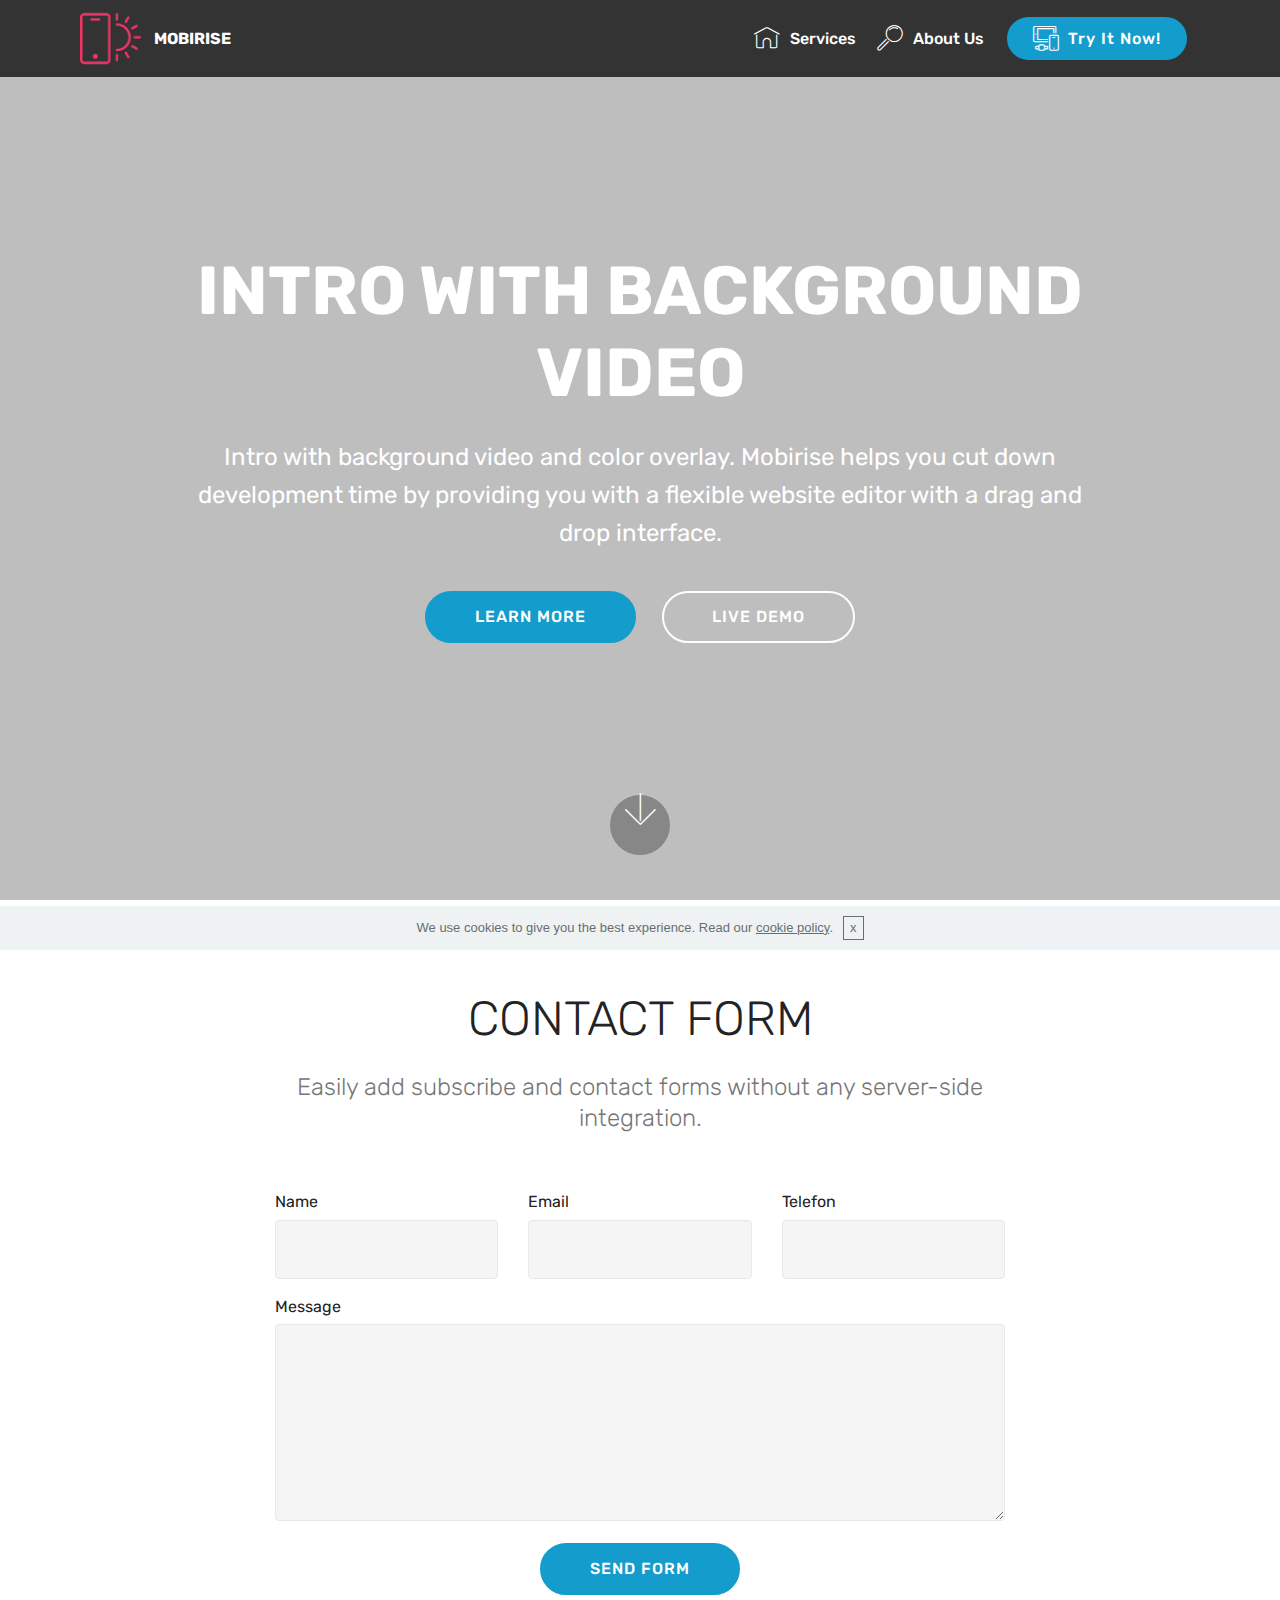
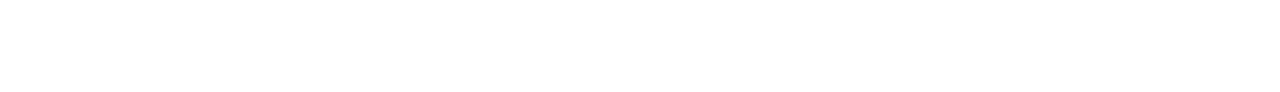
==== commit d8a4603f: "create github pages" ====
--- a/index.html
+++ b/index.html
@@ -1,20 +1,19 @@
 <!DOCTYPE html>
 <html >
 <head>
-  <!-- Site made with Mobirise Website Builder v4.5.4, https://mobirise.com -->
+  <!-- Site made with Mobirise Website Builder v4.6.2, https://mobirise.com -->
   <meta charset="UTF-8">
   <meta http-equiv="X-UA-Compatible" content="IE=edge">
-  <meta name="generator" content="Mobirise v4.5.4, mobirise.com">
+  <meta name="generator" content="Mobirise v4.6.2, mobirise.com">
   <meta name="viewport" content="width=device-width, initial-scale=1, minimum-scale=1">
   <link rel="shortcut icon" href="assets/images/logo2.png" type="image/x-icon">
   <meta name="description" content="">
-  <title>Home</title>
+  <title>Einleitendes</title>
   <link rel="stylesheet" href="assets/web/assets/mobirise-icons/mobirise-icons.css">
   <link rel="stylesheet" href="assets/tether/tether.min.css">
   <link rel="stylesheet" href="assets/bootstrap/css/bootstrap.min.css">
   <link rel="stylesheet" href="assets/bootstrap/css/bootstrap-grid.min.css">
   <link rel="stylesheet" href="assets/bootstrap/css/bootstrap-reboot.min.css">
-  <link rel="stylesheet" href="assets/socicon/css/styles.css">
   <link rel="stylesheet" href="assets/dropdown/css/style.css">
   <link rel="stylesheet" href="assets/theme/css/style.css">
   <link rel="stylesheet" href="assets/mobirise/css/mbr-additional.css" type="text/css">
@@ -23,7 +22,7 @@
   
 </head>
 <body>
-<section class="menu cid-qGvev2SYjr" once="menu" id="menu1-e">
+  <section class="menu cid-qGvev2SYjr" once="menu" id="menu1-e">
 
     
 
@@ -43,11 +42,9 @@
                          <img src="assets/images/logo2.png" alt="Mobirise" style="height: 3.8rem;">
                     </a>
                 </span>
-                <span class="navbar-caption-wrap">
-                    <a class="navbar-caption text-white display-4" href="https://mobirise.com">
+                <span class="navbar-caption-wrap"><a class="navbar-caption text-white display-4" href="https://mobirise.com">
                         MOBIRISE
-                    </a>
-                </span>
+                    </a></span>
             </div>
         </div>
         <div class="collapse navbar-collapse" id="navbarSupportedContent">
@@ -65,7 +62,7 @@
                     </a>
                 </li>
             </ul>
-            <div class="navbar-buttons mbr-section-btn"><a class="btn btn-sm btn-primary display-4" href="https://mobirise.com"><span class="mbri-mobirise mbr-iconfont mbr-iconfont-btn"></span>
+            <div class="navbar-buttons mbr-section-btn"><a class="btn btn-sm btn-primary display-4" href="https://mobirise.com"><span class="mbri-devices mbr-iconfont mbr-iconfont-btn"></span>
                     
                     Try It Now!
                 </a></div>
@@ -73,29 +70,30 @@
     </nav>
 </section>
 
-<section class="engine"><a href="https://mobirise.co/p">bootstrap navbar</a></section><section class="cid-qGvev9qHI6 mbr-fullscreen mbr-parallax-background" id="header2-f">
+<section class="engine"><a href="https://mobirise.ws/e">best web development software</a></section><section class="header6 cid-qHA7o2Oqk8 mbr-fullscreen" data-bg-video="http://www.youtube.com/watch?v=uNCr7NdOJgw" id="header6-h">
 
     
 
-    
+    <div class="mbr-overlay" style="opacity: 0.2; background-color: rgb(0, 0, 0);">
+    </div>
 
-    <div class="container align-center">
+    <div class="container">
         <div class="row justify-content-md-center">
             <div class="mbr-white col-md-10">
-                <h1 class="mbr-section-title mbr-bold pb-3 mbr-fonts-style display-1">
-                    FULL SCREEN INTRO
+                <h1 class="mbr-section-title align-center mbr-bold pb-3 mbr-fonts-style display-1">
+                    INTRO WITH BACKGROUND VIDEO
                 </h1>
-                
-                <p class="mbr-text pb-3 mbr-fonts-style display-5">
-                    Click any text to edit or style it. Select text to insert a link. Click blue "Gear" icon in the top right corner to hide/show buttons, text, title and change the block background. Click red "+" in the bottom right corner to add a new block. Use the top left menu to create new pages, sites and add themes.
+                <p class="mbr-text align-center pb-3 mbr-fonts-style display-5">
+                    Intro with background video and color overlay. Mobirise helps you cut down development time by providing you with a flexible website editor with a drag and drop interface.
                 </p>
-                <div class="mbr-section-btn">
-                    <a class="btn btn-md btn-secondary display-4" href="https://mobirise.com">LEARN MORE</a>
-                    <a class="btn btn-md btn-white-outline display-4" href="https://mobirise.com">LIVE DEMO</a>
+                <div class="mbr-section-btn align-center">
+                        <a class="btn btn-md btn-primary display-4" href="https://mobirise.com">LEARN MORE</a>
+                        <a class="btn btn-md btn-white-outline display-4" href="https://mobirise.com">LIVE DEMO</a>
                 </div>
             </div>
         </div>
     </div>
+
     <div class="mbr-arrow hidden-sm-down" aria-hidden="true">
         <a href="#next">
             <i class="mbri-down mbr-iconfont"></i>
@@ -103,97 +101,60 @@
     </div>
 </section>
 
-<section class="cid-qGvevg6lMt" id="footer1-g">
+<section class="mbr-section form1 cid-qHA7I8VJdB" id="form1-j">
 
     
 
     
-
     <div class="container">
-        <div class="media-container-row content text-white">
-            <div class="col-12 col-md-3">
-                <div class="media-wrap">
-                    <a href="https://mobirise.com/">
-                        <img src="assets/images/logo2.png" alt="Mobirise">
-                    </a>
-                </div>
-            </div>
-            <div class="col-12 col-md-3 mbr-fonts-style display-7">
-                <h5 class="pb-3">
-                    Address
-                </h5>
-                <p class="mbr-text">
-                    1234 Street Name
-                    <br>City, AA 99999
-                </p>
-            </div>
-            <div class="col-12 col-md-3 mbr-fonts-style display-7">
-                <h5 class="pb-3">
-                    Contacts
-                </h5>
-                <p class="mbr-text">
-                    Email: support@mobirise.com
-                    <br>Phone: +1 (0) 000 0000 001
-                    <br>Fax: +1 (0) 000 0000 002
-                </p>
-            </div>
-            <div class="col-12 col-md-3 mbr-fonts-style display-7">
-                <h5 class="pb-3">
-                    Links
-                </h5>
-                <p class="mbr-text">
-                    <a class="text-primary" href="https://mobirise.com/">Website builder</a>
-                    <br><a class="text-primary" href="https://mobirise.com/mobirise-free-win.zip">Download for Windows</a>
-                    <br><a class="text-primary" href="https://mobirise.com/mobirise-free-mac.zip">Download for Mac</a>
-                </p>
+        <div class="row justify-content-center">
+            <div class="title col-12 col-lg-8">
+                <h2 class="mbr-section-title align-center pb-3 mbr-fonts-style display-2">
+                    CONTACT FORM
+                </h2>
+                <h3 class="mbr-section-subtitle align-center mbr-light pb-3 mbr-fonts-style display-5">
+                    Easily add subscribe and contact forms without any server-side integration.
+                </h3>
             </div>
         </div>
-        <div class="footer-lower">
-            <div class="media-container-row">
-                <div class="col-sm-12">
-                    <hr>
-                </div>
-            </div>
-            <div class="media-container-row mbr-white">
-                <div class="col-sm-6 copyright">
-                    <p class="mbr-text mbr-fonts-style display-7">
-                        © Copyright 2017 Mobirise - All Rights Reserved
-                    </p>
-                </div>
-                <div class="col-md-6">
-                    <div class="social-list align-right">
-                        <div class="soc-item">
-                            <a href="https://twitter.com/mobirise" target="_blank">
-                                <span class="socicon-twitter socicon mbr-iconfont mbr-iconfont-social"></span>
-                            </a>
+    </div>
+    <div class="container">
+        <div class="row justify-content-center">
+            <div class="media-container-column col-lg-8" data-form-type="formoid">
+                    <div data-form-alert="" hidden="">
+                        Thanks for filling out the form!
+                    </div>
+            
+                    <form class="mbr-form" action="https://mobirise.com/" method="post" data-form-title="Mobirise Form"><input type="hidden" name="email" data-form-email="true" value="gsWUE8ajja9HyHXVMX8TXte6v/bFDtL5dQl/zsObp3O5NkInuJTXIersjNzNsatII8p+ucOkFvWK1IichA/cTJ1Fz0+3jkqahl4ezLDk1NYuYNwv9Yx0QAy4Ia97gtyY" data-form-field="Email">
+                        <div class="row row-sm-offset">
+                            <div class="col-md-4 multi-horizontal" data-for="name">
+                                <div class="form-group">
+                                    <label class="form-control-label mbr-fonts-style display-7" for="name-form1-j">Name</label>
+                                    <input type="text" class="form-control" name="name" data-form-field="Name" required="" id="name-form1-j">
+                                </div>
+                            </div>
+                            <div class="col-md-4 multi-horizontal" data-for="email">
+                                <div class="form-group">
+                                    <label class="form-control-label mbr-fonts-style display-7" for="email-form1-j">Email</label>
+                                    <input type="email" class="form-control" name="email" data-form-field="Email" required="" id="email-form1-j">
+                                </div>
+                            </div>
+                            <div class="col-md-4 multi-horizontal" data-for="phone">
+                                <div class="form-group">
+                                    <label class="form-control-label mbr-fonts-style display-7" for="phone-form1-j">Telefon</label>
+                                    <input type="tel" class="form-control" name="phone" data-form-field="Phone" id="phone-form1-j">
+                                </div>
+                            </div>
                         </div>
-                        <div class="soc-item">
-                            <a href="https://www.facebook.com/pages/Mobirise/1616226671953247" target="_blank">
-                                <span class="socicon-facebook socicon mbr-iconfont mbr-iconfont-social"></span>
-                            </a>
+                        <div class="form-group" data-for="message">
+                            <label class="form-control-label mbr-fonts-style display-7" for="message-form1-j">Message</label>
+                            <textarea type="text" class="form-control" name="message" rows="7" data-form-field="Message" id="message-form1-j"></textarea>
                         </div>
-                        <div class="soc-item">
-                            <a href="https://www.youtube.com/c/mobirise" target="_blank">
-                                <span class="socicon-youtube socicon mbr-iconfont mbr-iconfont-social"></span>
-                            </a>
-                        </div>
-                        <div class="soc-item">
-                            <a href="https://instagram.com/mobirise" target="_blank">
-                                <span class="socicon-instagram socicon mbr-iconfont mbr-iconfont-social"></span>
-                            </a>
-                        </div>
-                        <div class="soc-item">
-                            <a href="https://plus.google.com/u/0/+Mobirise" target="_blank">
-                                <span class="socicon-googleplus socicon mbr-iconfont mbr-iconfont-social"></span>
-                            </a>
-                        </div>
-                        <div class="soc-item">
-                            <a href="https://www.behance.net/Mobirise" target="_blank">
-                                <span class="socicon-behance socicon mbr-iconfont mbr-iconfont-social"></span>
-                            </a>
-                        </div>
-                    </div>
-                </div>
+            
+                        <span class="input-group-btn">
+                            <button href="" type="submit" class="btn btn-primary btn-form display-4">SEND FORM</button>
+                        </span>
+                    </form>
             </div>
         </div>
     </div>
@@ -204,12 +165,17 @@
   <script src="assets/popper/popper.min.js"></script>
   <script src="assets/tether/tether.min.js"></script>
   <script src="assets/bootstrap/js/bootstrap.min.js"></script>
+  <script src="assets/smoothscroll/smooth-scroll.js"></script>
+  <script src="assets/cookies-alert-plugin/cookies-alert-core.js"></script>
+  <script src="assets/cookies-alert-plugin/cookies-alert-script.js"></script>
+  <script src="assets/vimeoplayer/jquery.mb.vimeo_player.js"></script>
+  <script src="assets/touchswipe/jquery.touch-swipe.min.js"></script>
+  <script src="assets/ytplayer/jquery.mb.ytplayer.min.js"></script>
   <script src="assets/dropdown/js/script.min.js"></script>
-  <script src="assets/touchswipe/jquery.touch-swipe.min.js"></script>
-  <script src="assets/parallax/jarallax.min.js"></script>
-  <script src="assets/smoothscroll/smooth-scroll.js"></script>
   <script src="assets/theme/js/script.js"></script>
+  <script src="assets/formoid/formoid.min.js"></script>
   
   
-</body>
+<input name="cookieData" type="hidden" data-cookie-text="We use cookies to give you the best experience. Read our <a href='privacy.html'>cookie policy</a>.">
+  </body>
 </html>--- a/assets/mobirise/css/mbr-additional.css
+++ b/assets/mobirise/css/mbr-additional.css
@@ -1744,46 +1744,454 @@
 .cid-qGvev2SYjr .dropdown-item:hover {
   color: #c1c1c1 !important;
 }
-.cid-qGvev9qHI6 {
+.cid-qHA7I8VJdB {
+  padding-top: 90px;
+  padding-bottom: 90px;
+  background-color: #ffffff;
+}
+.cid-qHA7I8VJdB .title {
+  margin-bottom: 2rem;
+}
+.cid-qHA7I8VJdB .mbr-section-subtitle {
+  color: #767676;
+}
+.cid-qHA7I8VJdB a:not([href]):not([tabindex]) {
+  color: #fff;
+  border-radius: 3px;
+}
+.cid-qHA7I8VJdB a.btn-white:not([href]):not([tabindex]) {
+  color: #333;
+}
+.cid-qHA7I8VJdB .multi-horizontal {
+  flex-grow: 1;
+  -webkit-flex-grow: 1;
+  max-width: 100%;
+}
+.cid-qHA7I8VJdB .input-group-btn {
+  display: block;
+  text-align: center;
+}
+.cid-qHA7POaoEG .navbar {
+  padding: .5rem 0;
+  background: #333333;
+  transition: none;
+  min-height: 77px;
+}
+.cid-qHA7POaoEG .navbar-dropdown.bg-color.transparent.opened {
+  background: #333333;
+}
+.cid-qHA7POaoEG a {
+  font-style: normal;
+}
+.cid-qHA7POaoEG .nav-item span {
+  padding-right: 0.4em;
+  line-height: 0.5em;
+  vertical-align: text-bottom;
+  position: relative;
+  text-decoration: none;
+}
+.cid-qHA7POaoEG .nav-item a {
+  display: flex;
+  align-items: center;
+  justify-content: center;
+  padding: 0.7rem 0 !important;
+  margin: 0rem .65rem !important;
+}
+.cid-qHA7POaoEG .nav-item:focus,
+.cid-qHA7POaoEG .nav-link:focus {
+  outline: none;
+}
+.cid-qHA7POaoEG .btn {
+  padding: 0.4rem 1.5rem;
+  display: inline-flex;
+  align-items: center;
+}
+.cid-qHA7POaoEG .btn .mbr-iconfont {
+  font-size: 1.6rem;
+}
+.cid-qHA7POaoEG .menu-logo {
+  margin-right: auto;
+}
+.cid-qHA7POaoEG .menu-logo .navbar-brand {
+  display: flex;
+  margin-left: 5rem;
+  padding: 0;
+  transition: padding .2s;
+  min-height: 3.8rem;
+  align-items: center;
+}
+.cid-qHA7POaoEG .menu-logo .navbar-brand .navbar-caption-wrap {
+  display: -webkit-flex;
+  -webkit-align-items: center;
+  align-items: center;
+  word-break: break-word;
+  min-width: 7rem;
+  margin: .3rem 0;
+}
+.cid-qHA7POaoEG .menu-logo .navbar-brand .navbar-caption-wrap .navbar-caption {
+  line-height: 1.2rem !important;
+  padding-right: 2rem;
+}
+.cid-qHA7POaoEG .menu-logo .navbar-brand .navbar-logo {
+  font-size: 4rem;
+  transition: font-size 0.25s;
+}
+.cid-qHA7POaoEG .menu-logo .navbar-brand .navbar-logo img {
+  display: flex;
+}
+.cid-qHA7POaoEG .menu-logo .navbar-brand .navbar-logo .mbr-iconfont {
+  transition: font-size 0.25s;
+}
+.cid-qHA7POaoEG .navbar-toggleable-sm .navbar-collapse {
+  justify-content: flex-end;
+  -webkit-justify-content: flex-end;
+  padding-right: 5rem;
+  width: auto;
+}
+.cid-qHA7POaoEG .navbar-toggleable-sm .navbar-collapse .navbar-nav {
+  flex-wrap: wrap;
+  -webkit-flex-wrap: wrap;
+  padding-left: 0;
+}
+.cid-qHA7POaoEG .navbar-toggleable-sm .navbar-collapse .navbar-nav .nav-item {
+  -webkit-align-self: center;
+  align-self: center;
+}
+.cid-qHA7POaoEG .navbar-toggleable-sm .navbar-collapse .navbar-buttons {
+  padding-left: 0;
+  padding-bottom: 0;
+}
+.cid-qHA7POaoEG .dropdown .dropdown-menu {
+  background: #333333;
+  display: none;
+  position: absolute;
+  min-width: 5rem;
+  padding-top: 1.4rem;
+  padding-bottom: 1.4rem;
+  text-align: left;
+}
+.cid-qHA7POaoEG .dropdown .dropdown-menu .dropdown-item {
+  width: auto;
+  padding: 0.235em 1.5385em 0.235em 1.5385em !important;
+}
+.cid-qHA7POaoEG .dropdown .dropdown-menu .dropdown-item::after {
+  right: 0.5rem;
+}
+.cid-qHA7POaoEG .dropdown .dropdown-menu .dropdown-submenu {
+  margin: 0;
+}
+.cid-qHA7POaoEG .dropdown.open > .dropdown-menu {
+  display: block;
+}
+.cid-qHA7POaoEG .navbar-toggleable-sm.opened:after {
+  position: absolute;
+  width: 100vw;
+  height: 100vh;
+  content: '';
+  background-color: rgba(0, 0, 0, 0.1);
+  left: 0;
+  bottom: 0;
+  transform: translateY(100%);
+  -webkit-transform: translateY(100%);
+  z-index: 1000;
+}
+.cid-qHA7POaoEG .navbar.navbar-short {
+  min-height: 60px;
+  transition: all .2s;
+}
+.cid-qHA7POaoEG .navbar.navbar-short .navbar-toggler-right {
+  top: 20px;
+}
+.cid-qHA7POaoEG .navbar.navbar-short .navbar-logo a {
+  font-size: 2.5rem !important;
+  line-height: 2.5rem;
+  transition: font-size 0.25s;
+}
+.cid-qHA7POaoEG .navbar.navbar-short .navbar-logo a .mbr-iconfont {
+  font-size: 2.5rem !important;
+}
+.cid-qHA7POaoEG .navbar.navbar-short .navbar-logo a img {
+  height: 3rem !important;
+}
+.cid-qHA7POaoEG .navbar.navbar-short .navbar-brand {
+  min-height: 3rem;
+}
+.cid-qHA7POaoEG button.navbar-toggler {
+  width: 31px;
+  height: 18px;
+  cursor: pointer;
+  transition: all .2s;
+  top: 1.5rem;
+  right: 1rem;
+}
+.cid-qHA7POaoEG button.navbar-toggler:focus {
+  outline: none;
+}
+.cid-qHA7POaoEG button.navbar-toggler .hamburger span {
+  position: absolute;
+  right: 0;
+  width: 30px;
+  height: 2px;
+  border-right: 5px;
+  background-color: #ffffff;
+}
+.cid-qHA7POaoEG button.navbar-toggler .hamburger span:nth-child(1) {
+  top: 0;
+  transition: all .2s;
+}
+.cid-qHA7POaoEG button.navbar-toggler .hamburger span:nth-child(2) {
+  top: 8px;
+  transition: all .15s;
+}
+.cid-qHA7POaoEG button.navbar-toggler .hamburger span:nth-child(3) {
+  top: 8px;
+  transition: all .15s;
+}
+.cid-qHA7POaoEG button.navbar-toggler .hamburger span:nth-child(4) {
+  top: 16px;
+  transition: all .2s;
+}
+.cid-qHA7POaoEG nav.opened .hamburger span:nth-child(1) {
+  top: 8px;
+  width: 0;
+  opacity: 0;
+  right: 50%;
+  transition: all .2s;
+}
+.cid-qHA7POaoEG nav.opened .hamburger span:nth-child(2) {
+  -webkit-transform: rotate(45deg);
+  transform: rotate(45deg);
+  transition: all .25s;
+}
+.cid-qHA7POaoEG nav.opened .hamburger span:nth-child(3) {
+  -webkit-transform: rotate(-45deg);
+  transform: rotate(-45deg);
+  transition: all .25s;
+}
+.cid-qHA7POaoEG nav.opened .hamburger span:nth-child(4) {
+  top: 8px;
+  width: 0;
+  opacity: 0;
+  right: 50%;
+  transition: all .2s;
+}
+.cid-qHA7POaoEG .collapsed.navbar-expand {
+  flex-direction: column;
+}
+.cid-qHA7POaoEG .collapsed .btn {
+  display: flex;
+}
+.cid-qHA7POaoEG .collapsed .navbar-collapse {
+  display: none !important;
+  padding-right: 0 !important;
+}
+.cid-qHA7POaoEG .collapsed .navbar-collapse.collapsing,
+.cid-qHA7POaoEG .collapsed .navbar-collapse.show {
+  display: block !important;
+}
+.cid-qHA7POaoEG .collapsed .navbar-collapse.collapsing .navbar-nav,
+.cid-qHA7POaoEG .collapsed .navbar-collapse.show .navbar-nav {
+  display: block;
+  text-align: center;
+}
+.cid-qHA7POaoEG .collapsed .navbar-collapse.collapsing .navbar-nav .nav-item,
+.cid-qHA7POaoEG .collapsed .navbar-collapse.show .navbar-nav .nav-item {
+  clear: both;
+}
+.cid-qHA7POaoEG .collapsed .navbar-collapse.collapsing .navbar-buttons,
+.cid-qHA7POaoEG .collapsed .navbar-collapse.show .navbar-buttons {
+  text-align: center;
+}
+.cid-qHA7POaoEG .collapsed .navbar-collapse.collapsing .navbar-buttons:last-child,
+.cid-qHA7POaoEG .collapsed .navbar-collapse.show .navbar-buttons:last-child {
+  margin-bottom: 1rem;
+}
+.cid-qHA7POaoEG .collapsed button.navbar-toggler {
+  display: block;
+}
+.cid-qHA7POaoEG .collapsed .navbar-brand {
+  margin-left: 1rem !important;
+}
+.cid-qHA7POaoEG .collapsed .navbar-toggleable-sm {
+  flex-direction: column;
+  -webkit-flex-direction: column;
+}
+.cid-qHA7POaoEG .collapsed .dropdown .dropdown-menu {
+  width: 100%;
+  text-align: center;
+  position: relative;
+  opacity: 0;
+  display: block;
+  height: 0;
+  visibility: hidden;
+  padding: 0;
+  transition-duration: .5s;
+  transition-property: opacity,padding,height;
+}
+.cid-qHA7POaoEG .collapsed .dropdown.open > .dropdown-menu {
+  position: relative;
+  opacity: 1;
+  height: auto;
+  padding: 1.4rem 0;
+  visibility: visible;
+}
+.cid-qHA7POaoEG .collapsed .dropdown .dropdown-submenu {
+  left: 0;
+  text-align: center;
+  width: 100%;
+}
+.cid-qHA7POaoEG .collapsed .dropdown .dropdown-toggle[data-toggle="dropdown-submenu"]::after {
+  margin-top: 0;
+  position: inherit;
+  right: 0;
+  top: 50%;
+  display: inline-block;
+  width: 0;
+  height: 0;
+  margin-left: .3em;
+  vertical-align: middle;
+  content: "";
+  border-top: .30em solid;
+  border-right: .30em solid transparent;
+  border-left: .30em solid transparent;
+}
+@media (max-width: 991px) {
+  .cid-qHA7POaoEG .navbar-expand {
+    flex-direction: column;
+  }
+  .cid-qHA7POaoEG img {
+    height: 3.8rem !important;
+  }
+  .cid-qHA7POaoEG .btn {
+    display: flex;
+  }
+  .cid-qHA7POaoEG button.navbar-toggler {
+    display: block;
+  }
+  .cid-qHA7POaoEG .navbar-brand {
+    margin-left: 1rem !important;
+  }
+  .cid-qHA7POaoEG .navbar-toggleable-sm {
+    flex-direction: column;
+    -webkit-flex-direction: column;
+  }
+  .cid-qHA7POaoEG .navbar-collapse {
+    display: none !important;
+    padding-right: 0 !important;
+  }
+  .cid-qHA7POaoEG .navbar-collapse.collapsing,
+  .cid-qHA7POaoEG .navbar-collapse.show {
+    display: block !important;
+  }
+  .cid-qHA7POaoEG .navbar-collapse.collapsing .navbar-nav,
+  .cid-qHA7POaoEG .navbar-collapse.show .navbar-nav {
+    display: block;
+    text-align: center;
+  }
+  .cid-qHA7POaoEG .navbar-collapse.collapsing .navbar-nav .nav-item,
+  .cid-qHA7POaoEG .navbar-collapse.show .navbar-nav .nav-item {
+    clear: both;
+  }
+  .cid-qHA7POaoEG .navbar-collapse.collapsing .navbar-buttons,
+  .cid-qHA7POaoEG .navbar-collapse.show .navbar-buttons {
+    text-align: center;
+  }
+  .cid-qHA7POaoEG .navbar-collapse.collapsing .navbar-buttons:last-child,
+  .cid-qHA7POaoEG .navbar-collapse.show .navbar-buttons:last-child {
+    margin-bottom: 1rem;
+  }
+  .cid-qHA7POaoEG .dropdown .dropdown-menu {
+    width: 100%;
+    text-align: center;
+    position: relative;
+    opacity: 0;
+    display: block;
+    height: 0;
+    visibility: hidden;
+    padding: 0;
+    transition-duration: .5s;
+    transition-property: opacity,padding,height;
+  }
+  .cid-qHA7POaoEG .dropdown.open > .dropdown-menu {
+    position: relative;
+    opacity: 1;
+    height: auto;
+    padding: 1.4rem 0;
+    visibility: visible;
+  }
+  .cid-qHA7POaoEG .dropdown .dropdown-submenu {
+    left: 0;
+    text-align: center;
+    width: 100%;
+  }
+  .cid-qHA7POaoEG .dropdown .dropdown-toggle[data-toggle="dropdown-submenu"]::after {
+    margin-top: 0;
+    position: inherit;
+    right: 0;
+    top: 50%;
+    display: inline-block;
+    width: 0;
+    height: 0;
+    margin-left: .3em;
+    vertical-align: middle;
+    content: "";
+    border-top: .30em solid;
+    border-right: .30em solid transparent;
+    border-left: .30em solid transparent;
+  }
+}
+@media (min-width: 767px) {
+  .cid-qHA7POaoEG .menu-logo {
+    flex-shrink: 0;
+  }
+}
+.cid-qHA7POaoEG .navbar-collapse {
+  flex-basis: auto;
+}
+.cid-qHA7POaoEG .nav-link:hover,
+.cid-qHA7POaoEG .dropdown-item:hover {
+  color: #c1c1c1 !important;
+}
+.cid-qHA7PPGy1V {
   background-image: url("../../../assets/images/jumbotron.jpg");
 }
-.cid-qGvevg6lMt {
+.cid-qHA7PR4qL1 {
   padding-top: 60px;
   padding-bottom: 60px;
   background-color: #2e2e2e;
 }
 @media (max-width: 767px) {
-  .cid-qGvevg6lMt .content {
+  .cid-qHA7PR4qL1 .content {
     text-align: center;
   }
-  .cid-qGvevg6lMt .content > div:not(:last-child) {
+  .cid-qHA7PR4qL1 .content > div:not(:last-child) {
     margin-bottom: 2rem;
   }
 }
 @media (max-width: 767px) {
-  .cid-qGvevg6lMt .media-wrap {
+  .cid-qHA7PR4qL1 .media-wrap {
     margin-bottom: 1rem;
   }
 }
-.cid-qGvevg6lMt .media-wrap .mbr-iconfont-logo {
+.cid-qHA7PR4qL1 .media-wrap .mbr-iconfont-logo {
   font-size: 7.5rem;
   color: #f36;
 }
-.cid-qGvevg6lMt .media-wrap img {
+.cid-qHA7PR4qL1 .media-wrap img {
   height: 6rem;
 }
 @media (max-width: 767px) {
-  .cid-qGvevg6lMt .footer-lower .copyright {
+  .cid-qHA7PR4qL1 .footer-lower .copyright {
     margin-bottom: 1rem;
     text-align: center;
   }
 }
-.cid-qGvevg6lMt .footer-lower hr {
+.cid-qHA7PR4qL1 .footer-lower hr {
   margin: 1rem 0;
   border-color: #fff;
   opacity: .05;
 }
-.cid-qGvevg6lMt .footer-lower .social-list {
+.cid-qHA7PR4qL1 .footer-lower .social-list {
   padding-left: 0;
   margin-bottom: 0;
   list-style: none;
@@ -1792,25 +2200,106 @@
   justify-content: flex-end;
   -webkit-justify-content: flex-end;
 }
-.cid-qGvevg6lMt .footer-lower .social-list .mbr-iconfont-social {
+.cid-qHA7PR4qL1 .footer-lower .social-list .mbr-iconfont-social {
   font-size: 1.3rem;
   color: #fff;
 }
-.cid-qGvevg6lMt .footer-lower .social-list .soc-item {
+.cid-qHA7PR4qL1 .footer-lower .social-list .soc-item {
   margin: 0 .5rem;
 }
-.cid-qGvevg6lMt .footer-lower .social-list a {
+.cid-qHA7PR4qL1 .footer-lower .social-list a {
   margin: 0;
   opacity: .5;
   -webkit-transition: .2s linear;
   transition: .2s linear;
 }
-.cid-qGvevg6lMt .footer-lower .social-list a:hover {
+.cid-qHA7PR4qL1 .footer-lower .social-list a:hover {
   opacity: 1;
 }
 @media (max-width: 767px) {
-  .cid-qGvevg6lMt .footer-lower .social-list {
+  .cid-qHA7PR4qL1 .footer-lower .social-list {
     justify-content: center;
     -webkit-justify-content: center;
   }
 }
+.cid-qHA7PU5BUv {
+  padding-top: 90px;
+  padding-bottom: 90px;
+  background-color: #ffffff;
+}
+.cid-qHA7PU5BUv .title {
+  margin-bottom: 2rem;
+}
+.cid-qHA7PU5BUv .mbr-section-subtitle {
+  color: #767676;
+}
+.cid-qHA7PU5BUv a:not([href]):not([tabindex]) {
+  color: #fff;
+  border-radius: 3px;
+}
+.cid-qHA7PU5BUv a.btn-white:not([href]):not([tabindex]) {
+  color: #333;
+}
+.cid-qHA7PU5BUv .multi-horizontal {
+  flex-grow: 1;
+  -webkit-flex-grow: 1;
+  max-width: 100%;
+}
+.cid-qHA7PU5BUv .input-group-btn {
+  display: block;
+  text-align: center;
+}
+.cid-qHA7PVJixA {
+  padding-top: 90px;
+  padding-bottom: 90px;
+  background-color: #ffffff;
+}
+.cid-qHA7PVJixA .title {
+  margin-bottom: 2rem;
+}
+.cid-qHA7PVJixA .mbr-section-subtitle {
+  color: #767676;
+}
+.cid-qHA7PVJixA a:not([href]):not([tabindex]) {
+  color: #fff;
+  border-radius: 3px;
+}
+.cid-qHA7PVJixA a.btn-white:not([href]):not([tabindex]) {
+  color: #333;
+}
+.cid-qHA7PVJixA .multi-horizontal {
+  flex-grow: 1;
+  -webkit-flex-grow: 1;
+  max-width: 100%;
+}
+.cid-qHA7PVJixA .input-group-btn {
+  display: block;
+  text-align: center;
+}
+.cid-qHA7PXqCZi {
+  padding-top: 90px;
+  padding-bottom: 90px;
+  background-color: #ffffff;
+}
+.cid-qHA7PXqCZi .title {
+  margin-bottom: 2rem;
+}
+.cid-qHA7PXqCZi .mbr-section-subtitle {
+  color: #767676;
+}
+.cid-qHA7PXqCZi a:not([href]):not([tabindex]) {
+  color: #fff;
+  border-radius: 3px;
+}
+.cid-qHA7PXqCZi a.btn-white:not([href]):not([tabindex]) {
+  color: #333;
+}
+.cid-qHA7PXqCZi .multi-horizontal {
+  flex-grow: 1;
+  -webkit-flex-grow: 1;
+  max-width: 100%;
+}
+.cid-qHA7PXqCZi .input-group-btn {
+  display: block;
+  text-align: center;
+}
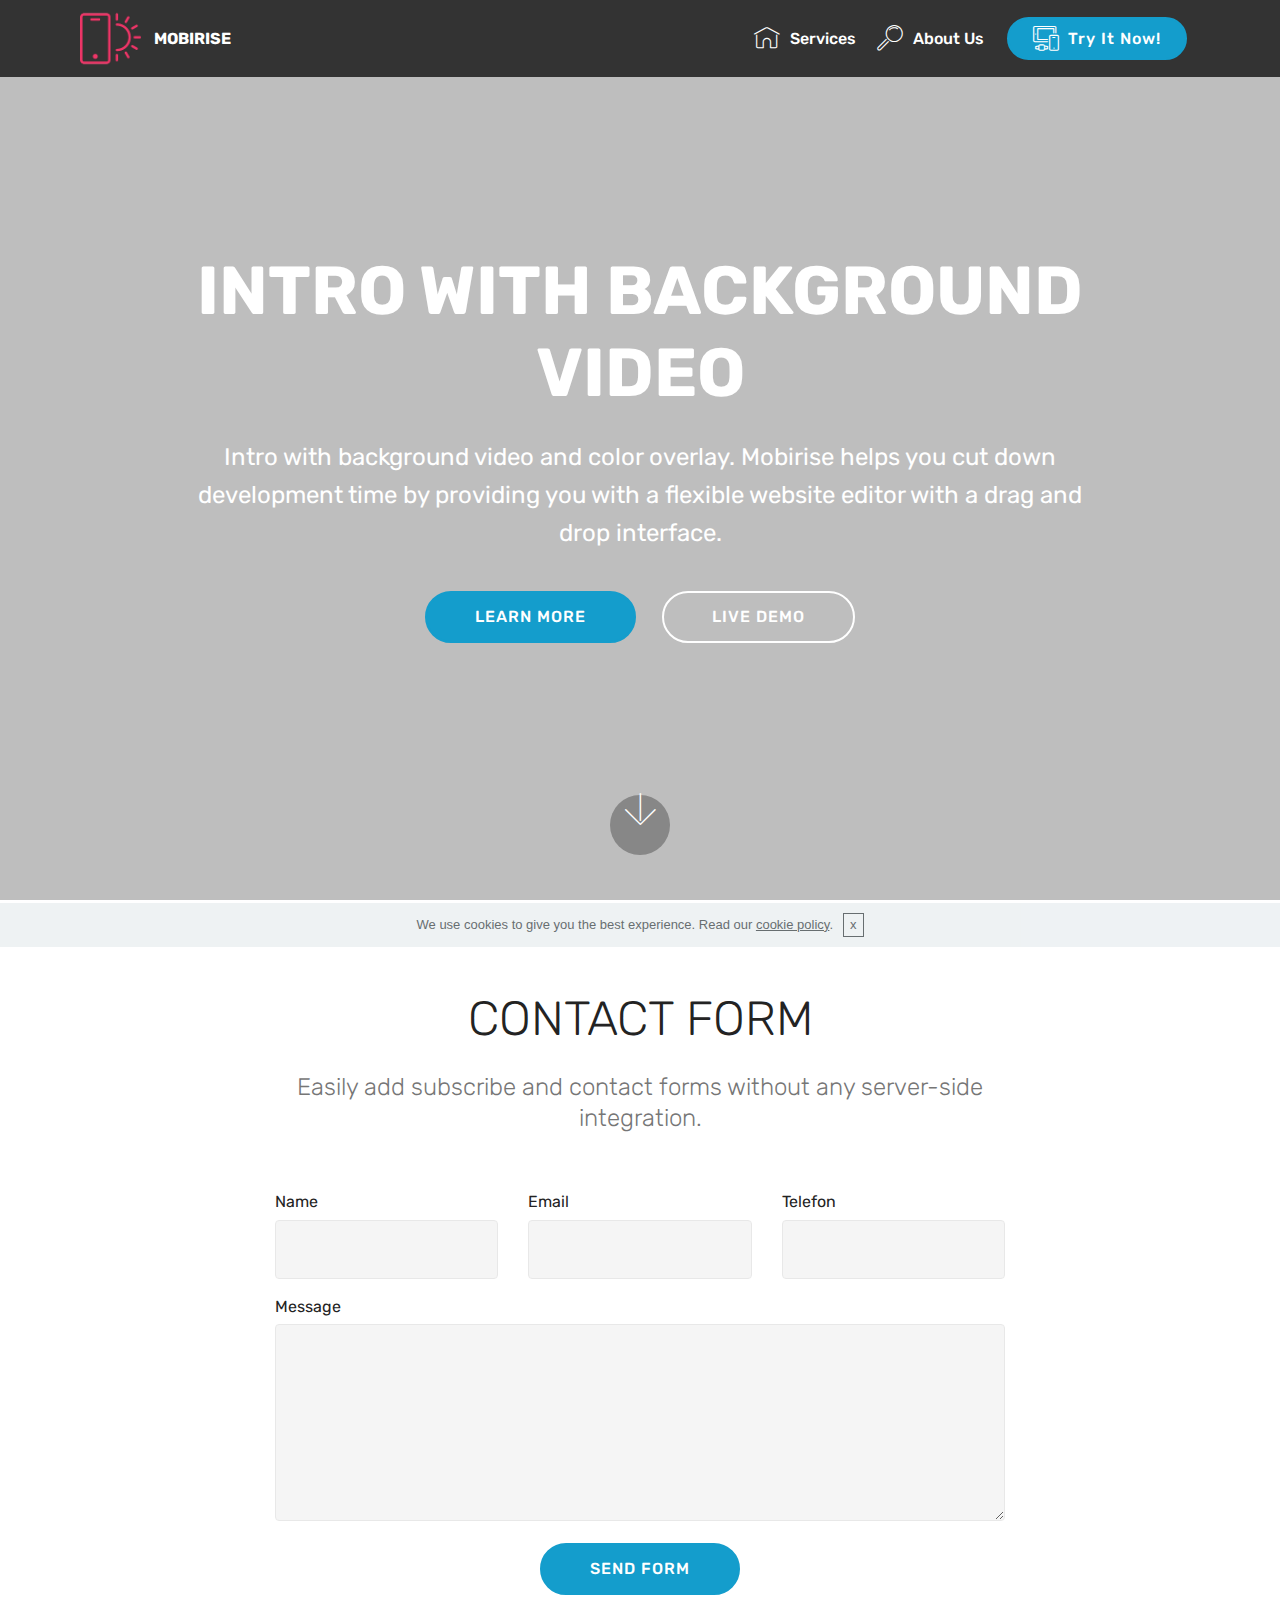
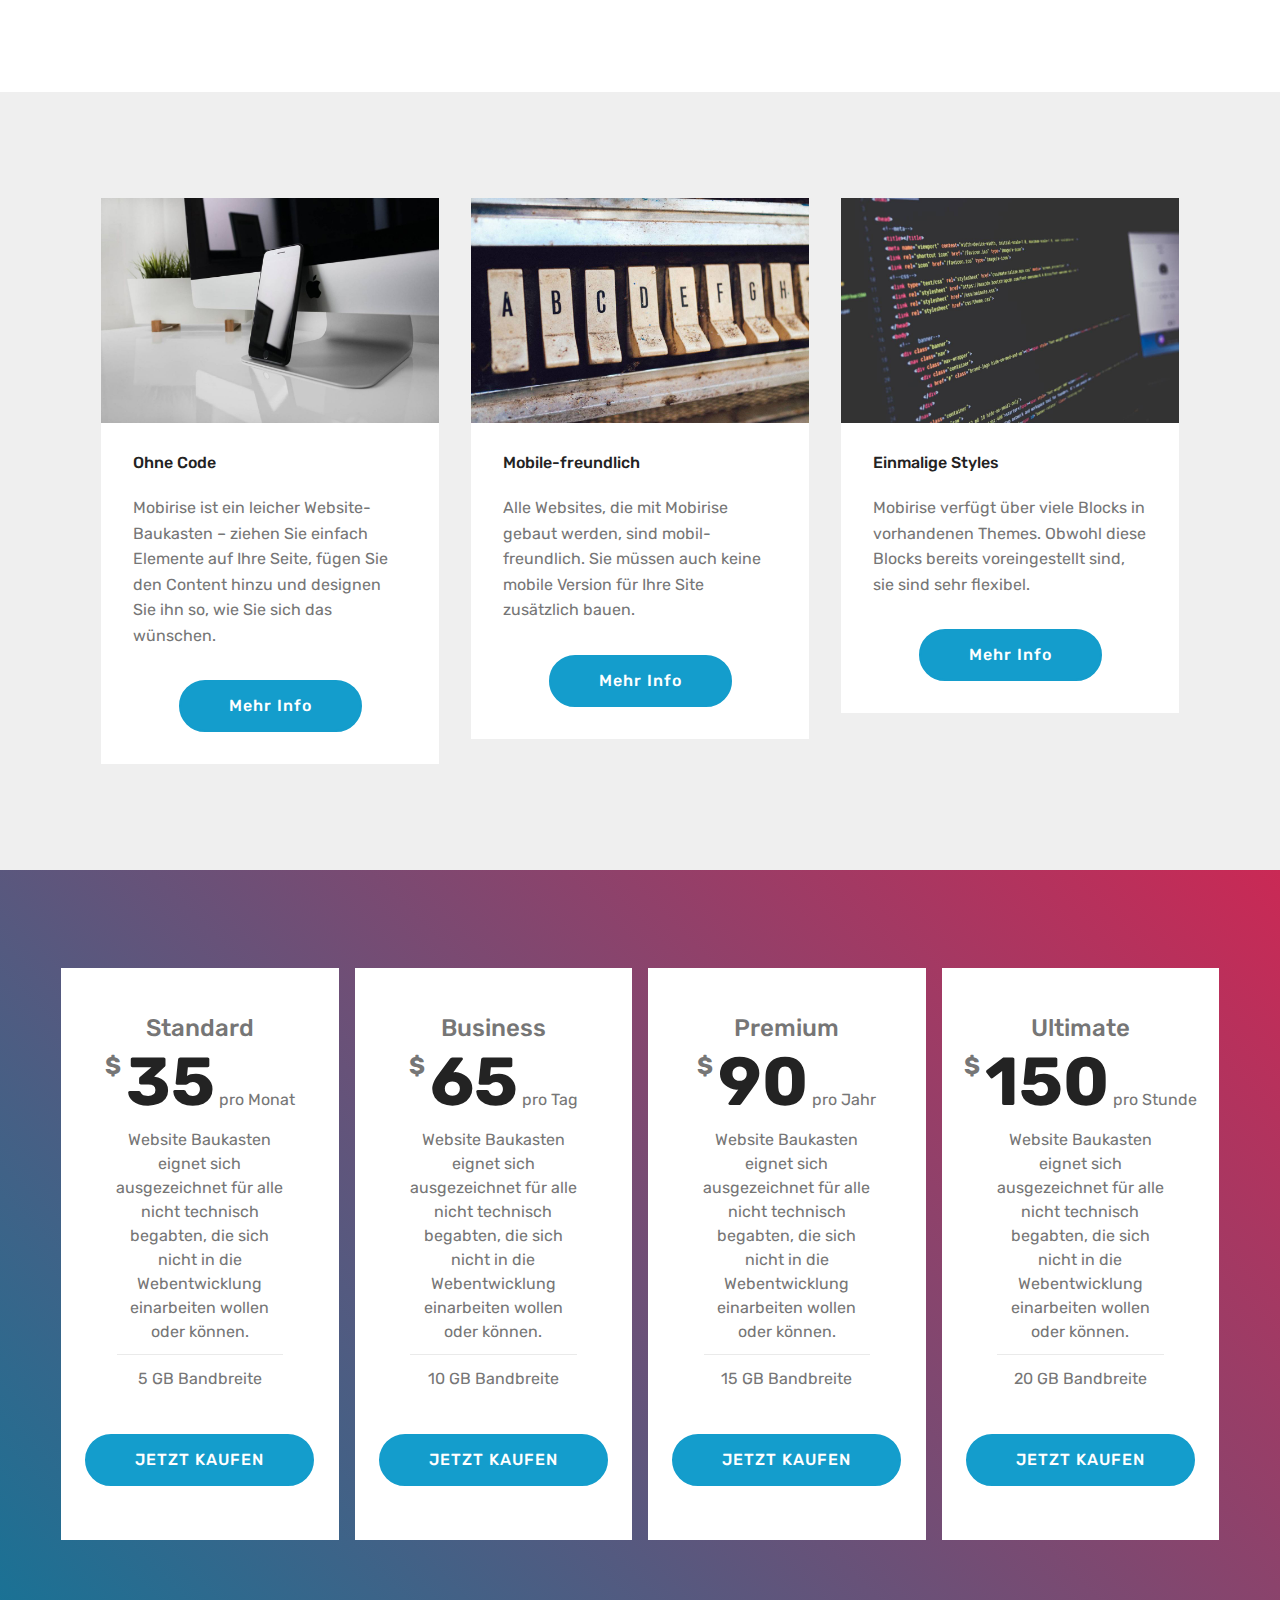
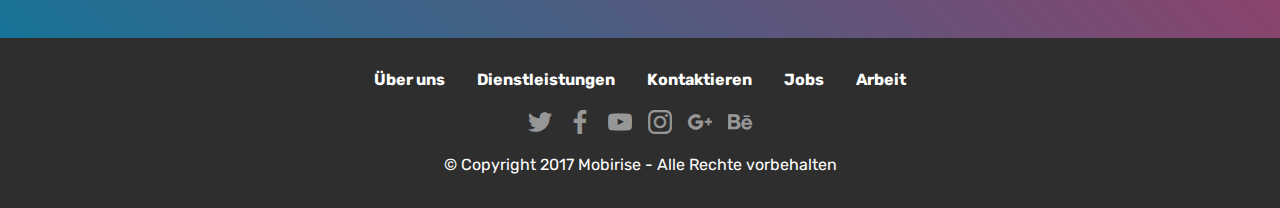
==== commit 15ebf4f8: "create github pages" ====
--- a/index.html
+++ b/index.html
@@ -14,6 +14,7 @@
   <link rel="stylesheet" href="assets/bootstrap/css/bootstrap.min.css">
   <link rel="stylesheet" href="assets/bootstrap/css/bootstrap-grid.min.css">
   <link rel="stylesheet" href="assets/bootstrap/css/bootstrap-reboot.min.css">
+  <link rel="stylesheet" href="assets/socicon/css/styles.css">
   <link rel="stylesheet" href="assets/dropdown/css/style.css">
   <link rel="stylesheet" href="assets/theme/css/style.css">
   <link rel="stylesheet" href="assets/mobirise/css/mbr-additional.css" type="text/css">
@@ -70,7 +71,7 @@
     </nav>
 </section>
 
-<section class="engine"><a href="https://mobirise.ws/e">best web development software</a></section><section class="header6 cid-qHA7o2Oqk8 mbr-fullscreen" data-bg-video="http://www.youtube.com/watch?v=uNCr7NdOJgw" id="header6-h">
+<section class="engine"><a href="https://mobirise.ws/k">develop your own website</a></section><section class="header6 cid-qHA7o2Oqk8 mbr-fullscreen" data-bg-video="http://www.youtube.com/watch?v=uNCr7NdOJgw" id="header6-h">
 
     
 
@@ -121,11 +122,9 @@
     <div class="container">
         <div class="row justify-content-center">
             <div class="media-container-column col-lg-8" data-form-type="formoid">
-                    <div data-form-alert="" hidden="">
-                        Thanks for filling out the form!
-                    </div>
+                    <div data-form-alert="" hidden="">Thanks for filling out the form!</div>
             
-                    <form class="mbr-form" action="https://mobirise.com/" method="post" data-form-title="Mobirise Form"><input type="hidden" name="email" data-form-email="true" value="gsWUE8ajja9HyHXVMX8TXte6v/bFDtL5dQl/zsObp3O5NkInuJTXIersjNzNsatII8p+ucOkFvWK1IichA/cTJ1Fz0+3jkqahl4ezLDk1NYuYNwv9Yx0QAy4Ia97gtyY" data-form-field="Email">
+                    <form class="mbr-form" action="https://mobirise.com/" method="post" data-form-title="Mobirise Form"><input type="hidden" name="email" data-form-email="true" value="snDcsnab91GLCM6SlP8KeiWusKRzUgbKlKU/oGnE70avdKx80RXdgq4BQb/nsV0Q8PfkvxfvAt9a55ChzLKrTCnhlnkoF0dX8S6HqEAWIvTUF1zLpygPi87zPBpJhJVB" data-form-field="Email">
                         <div class="row row-sm-offset">
                             <div class="col-md-4 multi-horizontal" data-for="name">
                                 <div class="form-group">
@@ -151,10 +150,295 @@
                             <textarea type="text" class="form-control" name="message" rows="7" data-form-field="Message" id="message-form1-j"></textarea>
                         </div>
             
-                        <span class="input-group-btn">
-                            <button href="" type="submit" class="btn btn-primary btn-form display-4">SEND FORM</button>
+                        <span class="input-group-btn"><button href="" type="submit" class="btn btn-primary btn-form display-4">SEND FORM</button></span>
+                    </form>
+            </div>
+        </div>
+    </div>
+</section>
+
+<section class="features3 cid-qHAbtoKIAi" id="features3-s">
+
+    
+
+    
+    <div class="container">
+        <div class="media-container-row">
+            <div class="card p-3 col-12 col-md-6 col-lg-4">
+                <div class="card-wrapper">
+                    <div class="card-img">
+                        <img src="assets/images/01.jpg" alt="Mobirise">
+                    </div>
+                    <div class="card-box">
+                        <h4 class="card-title mbr-fonts-style display-7">
+                            Ohne Code
+                        </h4>
+                        <p class="mbr-text mbr-fonts-style display-7">
+                            Mobirise ist ein leicher Website-Baukasten – ziehen Sie einfach Elemente auf Ihre Seite, fügen Sie den Content hinzu und designen Sie ihn so, wie Sie sich das wünschen. 
+                        </p>
+                    </div>
+                    <div class="mbr-section-btn text-center">
+                        <a href="https://mobirise.com" class="btn btn-primary display-4">
+                            Mehr Info
+                        </a>
+                    </div>
+                </div>
+            </div>
+
+            <div class="card p-3 col-12 col-md-6 col-lg-4">
+                <div class="card-wrapper">
+                    <div class="card-img">
+                        <img src="assets/images/02.jpg" alt="Mobirise">
+                    </div>
+                    <div class="card-box">
+                        <h4 class="card-title mbr-fonts-style display-7">
+                            Mobile-freundlich
+                        </h4>
+                        <p class="mbr-text mbr-fonts-style display-7">
+                            Alle Websites, die mit Mobirise gebaut werden, sind mobil-freundlich. Sie müssen auch keine mobile Version für Ihre Site zusätzlich bauen. 
+                        </p>
+                    </div>
+                    <div class="mbr-section-btn text-center">
+                        <a href="https://mobirise.com" class="btn btn-primary display-4">
+                            Mehr Info
+                        </a>
+                    </div>
+                </div>
+            </div>
+
+            <div class="card p-3 col-12 col-md-6 col-lg-4">
+                <div class="card-wrapper">
+                    <div class="card-img">
+                        <img src="assets/images/03.jpg" alt="Mobirise">
+                    </div>
+                    <div class="card-box">
+                        <h4 class="card-title mbr-fonts-style display-7">
+                            Einmalige Styles
+                        </h4>
+                        <p class="mbr-text mbr-fonts-style display-7">
+                            Mobirise verfügt über viele Blocks in vorhandenen Themes. Obwohl diese Blocks bereits voreingestellt sind, sie sind sehr flexibel. 
+                        </p>
+                    </div>
+                    <div class="mbr-section-btn text-center">
+                        <a href="https://mobirise.com" class="btn btn-primary display-4">
+                            Mehr Info
+                        </a>
+                    </div>
+                </div>
+            </div>
+
+            
+        </div>
+    </div>
+</section>
+
+<section class="cid-qHAbypApVh" id="pricing-tables1-t">
+
+    
+
+    
+    <div class="container">
+        <div class="media-container-row">
+
+            <div class="plan col-12 mx-2 my-2 justify-content-center col-lg-3">
+                <div class="plan-header text-center pt-5">
+                    <h3 class="plan-title mbr-fonts-style display-5">
+                        Standard</h3>
+                    <div class="plan-price">
+                        <span class="price-value mbr-fonts-style display-5">
+                            $
                         </span>
-                    </form>
+                        <span class="price-figure mbr-fonts-style display-1">
+                              35</span>
+                        <small class="price-term mbr-fonts-style display-7">
+                            pro Monat
+                        </small>
+                    </div>
+                </div>
+                <div class="plan-body pb-5">
+                    <div class="plan-list align-center">
+                        <ul class="list-group list-group-flush mbr-fonts-style display-7">
+                            <li class="list-group-item">
+                                Website Baukasten eignet sich ausgezeichnet für alle nicht technisch begabten, die sich nicht in die Webentwicklung einarbeiten wollen oder können.
+                            </li>
+                            <li class="list-group-item">
+                                5 GB Bandbreite
+                            </li>
+                        </ul>
+                    </div>
+                    <div class="mbr-section-btn text-center pt-4">
+                        <a href="https://mobirise.com" class="btn btn-primary display-4">JETZT KAUFEN</a>
+                    </div>
+                </div>
+            </div>
+
+            <div class="plan col-12 mx-2 my-2 justify-content-center col-lg-3">
+                <div class="plan-header text-center pt-5">
+                    <h3 class="plan-title mbr-fonts-style display-5">
+                        Business
+                    </h3>
+                    <div class="plan-price">
+                        <span class="price-value mbr-fonts-style display-5">
+                            $
+                        </span>
+                        <span class="price-figure mbr-fonts-style display-1">
+                            65</span>
+                        <small class="price-term mbr-fonts-style display-7">
+                            pro Tag
+                        </small>
+                    </div>
+                </div>
+                <div class="plan-body pb-5">
+                    <div class="plan-list align-center">
+                        <ul class="list-group list-group-flush mbr-fonts-style display-7">
+                            <li class="list-group-item">
+                                Website Baukasten eignet sich ausgezeichnet für alle nicht technisch begabten, die sich nicht in die Webentwicklung einarbeiten wollen oder können.
+                            </li>
+                            <li class="list-group-item">
+                                10 GB Bandbreite
+                            </li>
+                        </ul>
+                    </div>
+                    <div class="mbr-section-btn text-center pt-4">
+                        <a href="https://mobirise.com" class="btn btn-primary display-4">JETZT KAUFEN</a>
+                    </div>
+                </div>
+            </div>
+
+            <div class="plan col-12 mx-2 my-2 justify-content-center col-lg-3">
+                <div class="plan-header text-center pt-5">
+                    <h3 class="plan-title mbr-fonts-style display-5">
+                        Premium
+                    </h3>
+                    <div class="plan-price">
+                        <span class="price-value mbr-fonts-style display-5">
+                            $
+                        </span>
+                        <span class="price-figure mbr-fonts-style display-1">
+                            90</span>
+                        <small class="price-term mbr-fonts-style display-7">
+                            pro Jahr
+                        </small>
+                    </div>
+                </div>
+                <div class="plan-body pb-5">
+                    <div class="plan-list align-center">
+                        <ul class="list-group list-group-flush mbr-fonts-style display-7">
+                            <li class="list-group-item">
+                                Website Baukasten eignet sich ausgezeichnet für alle nicht technisch begabten, die sich nicht in die Webentwicklung einarbeiten wollen oder können.
+                            </li>
+                            <li class="list-group-item">
+                                15 GB Bandbreite
+                            </li>
+                        </ul>
+                    </div>
+                    <div class="mbr-section-btn text-center pt-4">
+                        <a href="https://mobirise.com" class="btn btn-primary display-4">JETZT KAUFEN</a>
+                    </div>
+                </div>
+            </div>
+
+            <div class="plan col-12 mx-2 my-2 justify-content-center col-lg-3">
+                <div class="plan-header text-center pt-5">
+                    <h3 class="plan-title mbr-fonts-style display-5">
+                        Ultimate
+                    </h3>
+                    <div class="plan-price">
+                        <span class="price-value mbr-fonts-style display-5">
+                            $
+                        </span>
+                        <span class="price-figure mbr-fonts-style display-1">
+                            150</span>
+                        <small class="price-term mbr-fonts-style display-7">
+                            pro Stunde
+                        </small>
+                    </div>
+                </div>
+                <div class="plan-body pb-5">
+                    <div class="plan-list align-center">
+                        <ul class="list-group list-group-flush mbr-fonts-style display-7">
+                            <li class="list-group-item">
+                                Website Baukasten eignet sich ausgezeichnet für alle nicht technisch begabten, die sich nicht in die Webentwicklung einarbeiten wollen oder können.
+                            </li>
+                            <li class="list-group-item">
+                                20 GB Bandbreite
+                            </li>
+                        </ul>
+                    </div>
+                    <div class="mbr-section-btn text-center pt-4">
+                        <a href="https://mobirise.com" class="btn btn-primary display-4">JETZT KAUFEN</a>
+                    </div>
+                </div>
+            </div>
+        </div>
+    </div>
+</section>
+
+<section once="" class="cid-qHAbPXJEDO" id="footer7-v">
+
+    
+
+    
+
+    <div class="container">
+        <div class="media-container-row align-center mbr-white">
+            <div class="row row-links">
+                <ul class="foot-menu">
+                    
+                    
+                    
+                    
+                    
+                <li class="foot-menu-item mbr-fonts-style display-7">
+                        <a class="text-white mbr-bold" href="#" target="_blank">Über uns</a>
+                    </li><li class="foot-menu-item mbr-fonts-style display-7">
+                        <a class="text-white mbr-bold" href="#" target="_blank">Dienstleistungen</a>
+                    </li><li class="foot-menu-item mbr-fonts-style display-7">
+                        <a class="text-white mbr-bold" href="#" target="_blank">Kontaktieren</a>
+                    </li><li class="foot-menu-item mbr-fonts-style display-7">
+                        <a class="text-white mbr-bold" href="#" target="_blank">Jobs</a>
+                    </li><li class="foot-menu-item mbr-fonts-style display-7">
+                        <a class="text-white mbr-bold" href="#" target="_blank">Arbeit</a>
+                    </li></ul>
+            </div>
+            <div class="row social-row">
+                <div class="social-list align-right pb-2">
+                    
+                    
+                    
+                    
+                    
+                    
+                <div class="soc-item">
+                        <a href="https://twitter.com/mobirise" target="_blank">
+                            <span class="socicon-twitter socicon mbr-iconfont mbr-iconfont-social"></span>
+                        </a>
+                    </div><div class="soc-item">
+                        <a href="https://www.facebook.com/pages/Mobirise/1616226671953247" target="_blank">
+                            <span class="socicon-facebook socicon mbr-iconfont mbr-iconfont-social"></span>
+                        </a>
+                    </div><div class="soc-item">
+                        <a href="https://www.youtube.com/c/mobirise" target="_blank">
+                            <span class="socicon-youtube socicon mbr-iconfont mbr-iconfont-social"></span>
+                        </a>
+                    </div><div class="soc-item">
+                        <a href="https://instagram.com/mobirise" target="_blank">
+                            <span class="socicon-instagram socicon mbr-iconfont mbr-iconfont-social"></span>
+                        </a>
+                    </div><div class="soc-item">
+                        <a href="https://plus.google.com/u/0/+Mobirise" target="_blank">
+                            <span class="socicon-googleplus socicon mbr-iconfont mbr-iconfont-social"></span>
+                        </a>
+                    </div><div class="soc-item">
+                        <a href="https://www.behance.net/Mobirise" target="_blank">
+                            <span class="socicon-behance socicon mbr-iconfont mbr-iconfont-social"></span>
+                        </a>
+                    </div></div>
+            </div>
+            <div class="row row-copirayt">
+                <p class="mbr-text mb-0 mbr-fonts-style mbr-white align-center display-7">
+                    © Copyright 2017 Mobirise - Alle Rechte vorbehalten
+                </p>
             </div>
         </div>
     </div>
@@ -168,9 +452,9 @@
   <script src="assets/smoothscroll/smooth-scroll.js"></script>
   <script src="assets/cookies-alert-plugin/cookies-alert-core.js"></script>
   <script src="assets/cookies-alert-plugin/cookies-alert-script.js"></script>
-  <script src="assets/vimeoplayer/jquery.mb.vimeo_player.js"></script>
   <script src="assets/touchswipe/jquery.touch-swipe.min.js"></script>
   <script src="assets/ytplayer/jquery.mb.ytplayer.min.js"></script>
+  <script src="assets/vimeoplayer/jquery.mb.vimeo_player.js"></script>
   <script src="assets/dropdown/js/script.min.js"></script>
   <script src="assets/theme/js/script.js"></script>
   <script src="assets/formoid/formoid.min.js"></script>
--- a/assets/socicon/css/styles.css
+++ b/assets/socicon/css/styles.css
@@ -0,0 +1,544 @@
+@charset "UTF-8";
+
+@font-face {
+  font-family: "socicon";
+  src:url("../fonts/socicon.eot");
+  src:url("../fonts/socicon.eot?#iefix") format("embedded-opentype"),
+    url("../fonts/socicon.woff") format("woff"),
+    url("../fonts/socicon.ttf") format("truetype"),
+    url("../fonts/socicon.svg#socicon") format("svg");
+  font-weight: normal;
+  font-style: normal;
+
+}
+
+[data-icon]:before {
+  font-family: "socicon" !important;
+  content: attr(data-icon);
+  font-style: normal !important;
+  font-weight: normal !important;
+  font-variant: normal !important;
+  text-transform: none !important;
+  speak: none;
+  line-height: 1;
+  -webkit-font-smoothing: antialiased;
+  -moz-osx-font-smoothing: grayscale;
+}
+
+[class^="socicon-"]:before,
+[class*=" socicon-"]:before {
+  font-family: "socicon" !important;
+  font-style: normal !important;
+  font-weight: normal !important;
+  font-variant: normal !important;
+  text-transform: none !important;
+  speak: none;
+  line-height: 1;
+  -webkit-font-smoothing: antialiased;
+  -moz-osx-font-smoothing: grayscale;
+}
+
+.socicon-modelmayhem:before {
+  content: "\e000";
+}
+.socicon-mixcloud:before {
+  content: "\e001";
+}
+.socicon-drupal:before {
+  content: "\e002";
+}
+.socicon-swarm:before {
+  content: "\e003";
+}
+.socicon-istock:before {
+  content: "\e004";
+}
+.socicon-yammer:before {
+  content: "\e005";
+}
+.socicon-ello:before {
+  content: "\e006";
+}
+.socicon-stackoverflow:before {
+  content: "\e007";
+}
+.socicon-persona:before {
+  content: "\e008";
+}
+.socicon-triplej:before {
+  content: "\e009";
+}
+.socicon-houzz:before {
+  content: "\e00a";
+}
+.socicon-rss:before {
+  content: "\e00b";
+}
+.socicon-paypal:before {
+  content: "\e00c";
+}
+.socicon-odnoklassniki:before {
+  content: "\e00d";
+}
+.socicon-airbnb:before {
+  content: "\e00e";
+}
+.socicon-periscope:before {
+  content: "\e00f";
+}
+.socicon-outlook:before {
+  content: "\e010";
+}
+.socicon-coderwall:before {
+  content: "\e011";
+}
+.socicon-tripadvisor:before {
+  content: "\e012";
+}
+.socicon-appnet:before {
+  content: "\e013";
+}
+.socicon-goodreads:before {
+  content: "\e014";
+}
+.socicon-tripit:before {
+  content: "\e015";
+}
+.socicon-lanyrd:before {
+  content: "\e016";
+}
+.socicon-slideshare:before {
+  content: "\e017";
+}
+.socicon-buffer:before {
+  content: "\e018";
+}
+.socicon-disqus:before {
+  content: "\e019";
+}
+.socicon-vkontakte:before {
+  content: "\e01a";
+}
+.socicon-whatsapp:before {
+  content: "\e01b";
+}
+.socicon-patreon:before {
+  content: "\e01c";
+}
+.socicon-storehouse:before {
+  content: "\e01d";
+}
+.socicon-pocket:before {
+  content: "\e01e";
+}
+.socicon-mail:before {
+  content: "\e01f";
+}
+.socicon-blogger:before {
+  content: "\e020";
+}
+.socicon-technorati:before {
+  content: "\e021";
+}
+.socicon-reddit:before {
+  content: "\e022";
+}
+.socicon-dribbble:before {
+  content: "\e023";
+}
+.socicon-stumbleupon:before {
+  content: "\e024";
+}
+.socicon-digg:before {
+  content: "\e025";
+}
+.socicon-envato:before {
+  content: "\e026";
+}
+.socicon-behance:before {
+  content: "\e027";
+}
+.socicon-delicious:before {
+  content: "\e028";
+}
+.socicon-deviantart:before {
+  content: "\e029";
+}
+.socicon-forrst:before {
+  content: "\e02a";
+}
+.socicon-play:before {
+  content: "\e02b";
+}
+.socicon-zerply:before {
+  content: "\e02c";
+}
+.socicon-wikipedia:before {
+  content: "\e02d";
+}
+.socicon-apple:before {
+  content: "\e02e";
+}
+.socicon-flattr:before {
+  content: "\e02f";
+}
+.socicon-github:before {
+  content: "\e030";
+}
+.socicon-renren:before {
+  content: "\e031";
+}
+.socicon-friendfeed:before {
+  content: "\e032";
+}
+.socicon-newsvine:before {
+  content: "\e033";
+}
+.socicon-identica:before {
+  content: "\e034";
+}
+.socicon-bebo:before {
+  content: "\e035";
+}
+.socicon-zynga:before {
+  content: "\e036";
+}
+.socicon-steam:before {
+  content: "\e037";
+}
+.socicon-xbox:before {
+  content: "\e038";
+}
+.socicon-windows:before {
+  content: "\e039";
+}
+.socicon-qq:before {
+  content: "\e03a";
+}
+.socicon-douban:before {
+  content: "\e03b";
+}
+.socicon-meetup:before {
+  content: "\e03c";
+}
+.socicon-playstation:before {
+  content: "\e03d";
+}
+.socicon-android:before {
+  content: "\e03e";
+}
+.socicon-snapchat:before {
+  content: "\e03f";
+}
+.socicon-twitter:before {
+  content: "\e040";
+}
+.socicon-facebook:before {
+  content: "\e041";
+}
+.socicon-googleplus:before {
+  content: "\e042";
+}
+.socicon-pinterest:before {
+  content: "\e043";
+}
+.socicon-foursquare:before {
+  content: "\e044";
+}
+.socicon-yahoo:before {
+  content: "\e045";
+}
+.socicon-skype:before {
+  content: "\e046";
+}
+.socicon-yelp:before {
+  content: "\e047";
+}
+.socicon-feedburner:before {
+  content: "\e048";
+}
+.socicon-linkedin:before {
+  content: "\e049";
+}
+.socicon-viadeo:before {
+  content: "\e04a";
+}
+.socicon-xing:before {
+  content: "\e04b";
+}
+.socicon-myspace:before {
+  content: "\e04c";
+}
+.socicon-soundcloud:before {
+  content: "\e04d";
+}
+.socicon-spotify:before {
+  content: "\e04e";
+}
+.socicon-grooveshark:before {
+  content: "\e04f";
+}
+.socicon-lastfm:before {
+  content: "\e050";
+}
+.socicon-youtube:before {
+  content: "\e051";
+}
+.socicon-vimeo:before {
+  content: "\e052";
+}
+.socicon-dailymotion:before {
+  content: "\e053";
+}
+.socicon-vine:before {
+  content: "\e054";
+}
+.socicon-flickr:before {
+  content: "\e055";
+}
+.socicon-500px:before {
+  content: "\e056";
+}
+.socicon-wordpress:before {
+  content: "\e058";
+}
+.socicon-tumblr:before {
+  content: "\e059";
+}
+.socicon-twitch:before {
+  content: "\e05a";
+}
+.socicon-8tracks:before {
+  content: "\e05b";
+}
+.socicon-amazon:before {
+  content: "\e05c";
+}
+.socicon-icq:before {
+  content: "\e05d";
+}
+.socicon-smugmug:before {
+  content: "\e05e";
+}
+.socicon-ravelry:before {
+  content: "\e05f";
+}
+.socicon-weibo:before {
+  content: "\e060";
+}
+.socicon-baidu:before {
+  content: "\e061";
+}
+.socicon-angellist:before {
+  content: "\e062";
+}
+.socicon-ebay:before {
+  content: "\e063";
+}
+.socicon-imdb:before {
+  content: "\e064";
+}
+.socicon-stayfriends:before {
+  content: "\e065";
+}
+.socicon-residentadvisor:before {
+  content: "\e066";
+}
+.socicon-google:before {
+  content: "\e067";
+}
+.socicon-yandex:before {
+  content: "\e068";
+}
+.socicon-sharethis:before {
+  content: "\e069";
+}
+.socicon-bandcamp:before {
+  content: "\e06a";
+}
+.socicon-itunes:before {
+  content: "\e06b";
+}
+.socicon-deezer:before {
+  content: "\e06c";
+}
+.socicon-telegram:before {
+  content: "\e06e";
+}
+.socicon-openid:before {
+  content: "\e06f";
+}
+.socicon-amplement:before {
+  content: "\e070";
+}
+.socicon-viber:before {
+  content: "\e071";
+}
+.socicon-zomato:before {
+  content: "\e072";
+}
+.socicon-draugiem:before {
+  content: "\e074";
+}
+.socicon-endomodo:before {
+  content: "\e075";
+}
+.socicon-filmweb:before {
+  content: "\e076";
+}
+.socicon-stackexchange:before {
+  content: "\e077";
+}
+.socicon-wykop:before {
+  content: "\e078";
+}
+.socicon-teamspeak:before {
+  content: "\e079";
+}
+.socicon-teamviewer:before {
+  content: "\e07a";
+}
+.socicon-ventrilo:before {
+  content: "\e07b";
+}
+.socicon-younow:before {
+  content: "\e07c";
+}
+.socicon-raidcall:before {
+  content: "\e07d";
+}
+.socicon-mumble:before {
+  content: "\e07e";
+}
+.socicon-medium:before {
+  content: "\e06d";
+}
+.socicon-bebee:before {
+  content: "\e07f";
+}
+.socicon-hitbox:before {
+  content: "\e080";
+}
+.socicon-reverbnation:before {
+  content: "\e081";
+}
+.socicon-formulr:before {
+  content: "\e082";
+}
+.socicon-instagram:before {
+  content: "\e057";
+}
+.socicon-battlenet:before {
+  content: "\e083";
+}
+.socicon-chrome:before {
+  content: "\e084";
+}
+.socicon-discord:before {
+  content: "\e086";
+}
+.socicon-issuu:before {
+  content: "\e087";
+}
+.socicon-macos:before {
+  content: "\e088";
+}
+.socicon-firefox:before {
+  content: "\e089";
+}
+.socicon-opera:before {
+  content: "\e08d";
+}
+.socicon-keybase:before {
+  content: "\e090";
+}
+.socicon-alliance:before {
+  content: "\e091";
+}
+.socicon-livejournal:before {
+  content: "\e092";
+}
+.socicon-googlephotos:before {
+  content: "\e093";
+}
+.socicon-horde:before {
+  content: "\e094";
+}
+.socicon-etsy:before {
+  content: "\e095";
+}
+.socicon-zapier:before {
+  content: "\e096";
+}
+.socicon-google-scholar:before {
+  content: "\e097";
+}
+.socicon-researchgate:before {
+  content: "\e098";
+}
+.socicon-wechat:before {
+  content: "\e099";
+}
+.socicon-strava:before {
+  content: "\e09a";
+}
+.socicon-line:before {
+  content: "\e09b";
+}
+.socicon-lyft:before {
+  content: "\e09c";
+}
+.socicon-uber:before {
+  content: "\e09d";
+}
+.socicon-songkick:before {
+  content: "\e09e";
+}
+.socicon-viewbug:before {
+  content: "\e09f";
+}
+.socicon-googlegroups:before {
+  content: "\e0a0";
+}
+.socicon-quora:before {
+  content: "\e073";
+}
+.socicon-diablo:before {
+  content: "\e085";
+}
+.socicon-blizzard:before {
+  content: "\e0a1";
+}
+.socicon-hearthstone:before {
+  content: "\e08b";
+}
+.socicon-heroes:before {
+  content: "\e08a";
+}
+.socicon-overwatch:before {
+  content: "\e08c";
+}
+.socicon-warcraft:before {
+  content: "\e08e";
+}
+.socicon-starcraft:before {
+  content: "\e08f";
+}
+.socicon-beam:before {
+  content: "\e0a2";
+}
+.socicon-curse:before {
+  content: "\e0a3";
+}
+.socicon-player:before {
+  content: "\e0a4";
+}
+.socicon-streamjar:before {
+  content: "\e0a5";
+}
+.socicon-nintendo:before {
+  content: "\e0a6";
+}
+.socicon-hellocoton:before {
+  content: "\e0a7";
+}
--- a/assets/mobirise/css/mbr-additional.css
+++ b/assets/mobirise/css/mbr-additional.css
@@ -1771,6 +1771,171 @@
   display: block;
   text-align: center;
 }
+.cid-qHAbtoKIAi {
+  padding-top: 90px;
+  padding-bottom: 90px;
+  background-color: #efefef;
+}
+.cid-qHAbtoKIAi .card-box {
+  padding: 0 2rem;
+}
+.cid-qHAbtoKIAi .mbr-section-btn {
+  padding-top: 1rem;
+}
+.cid-qHAbtoKIAi .mbr-section-btn a {
+  margin-top: 1rem;
+  margin-bottom: 0;
+}
+.cid-qHAbtoKIAi h4 {
+  font-weight: 500;
+  margin-bottom: 0;
+  text-align: left;
+  padding-top: 2rem;
+}
+.cid-qHAbtoKIAi p {
+  margin-bottom: 0;
+  text-align: left;
+  padding-top: 1.5rem;
+}
+.cid-qHAbtoKIAi .mbr-text {
+  color: #767676;
+}
+.cid-qHAbtoKIAi .card-wrapper {
+  height: 100%;
+  padding-bottom: 2rem;
+  background: #ffffff;
+  box-shadow: 0px 0px 0px 0px rgba(0, 0, 0, 0);
+  transition: box-shadow 0.3s;
+}
+.cid-qHAbtoKIAi .card-wrapper:hover {
+  box-shadow: 0px 0px 30px 0px rgba(0, 0, 0, 0.05);
+  transition: box-shadow 0.3s;
+}
+.cid-qHAbypApVh {
+  padding-top: 90px;
+  padding-bottom: 90px;
+  background: linear-gradient(45deg, #177396, #ca2955);
+}
+.cid-qHAbypApVh .list-group-item {
+  padding: .75rem 3.25rem;
+}
+.cid-qHAbypApVh .plan {
+  word-break: break-word;
+  position: relative;
+  max-width: 300px;
+  padding-right: 0;
+  padding-left: 0;
+  color: #767676;
+}
+.cid-qHAbypApVh .plan .list-group-item {
+  position: relative;
+  -webkit-justify-content: center;
+  justify-content: center;
+  border: 0;
+}
+.cid-qHAbypApVh .plan .list-group-item::after {
+  position: absolute;
+  bottom: 0;
+  left: 20%;
+  width: 60%;
+  height: 2px;
+  content: "";
+  background-color: #eaeaea;
+}
+.cid-qHAbypApVh .plan .list-group-item:last-child::after {
+  display: none;
+}
+.cid-qHAbypApVh .plan-header {
+  padding-left: 1rem;
+  padding-right: 1rem;
+}
+.cid-qHAbypApVh .plan-header,
+.cid-qHAbypApVh .plan-body {
+  background-color: #fff;
+}
+.cid-qHAbypApVh .price-figure {
+  font-weight: 700;
+  color: #232323;
+}
+.cid-qHAbypApVh .price-value {
+  font-weight: 700;
+  vertical-align: top;
+}
+@media (max-width: 550px) {
+  .cid-qHAbypApVh .price-figure {
+    font-size: 4.25rem;
+  }
+}
+.cid-qHAbPXJEDO {
+  padding-top: 30px;
+  padding-bottom: 30px;
+  background-color: #2e2e2e;
+}
+.cid-qHAbPXJEDO .row-links {
+  width: 100%;
+  justify-content: center;
+}
+.cid-qHAbPXJEDO .social-row {
+  width: 100%;
+  justify-content: center;
+}
+.cid-qHAbPXJEDO .media-container-row {
+  flex-direction: column;
+  justify-content: center;
+  align-items: center;
+}
+.cid-qHAbPXJEDO .media-container-row .foot-menu {
+  list-style: none;
+  display: flex;
+  justify-content: center;
+  flex-wrap: wrap;
+  padding: 0;
+  margin-bottom: 0;
+}
+.cid-qHAbPXJEDO .media-container-row .foot-menu li {
+  padding: 0 1rem 1rem 1rem;
+}
+.cid-qHAbPXJEDO .media-container-row .foot-menu li p {
+  margin: 0;
+}
+.cid-qHAbPXJEDO .media-container-row .social-list {
+  padding-left: 0;
+  margin-bottom: 0;
+  list-style: none;
+  display: flex;
+  flex-wrap: wrap;
+  justify-content: flex-end;
+  -webkit-justify-content: flex-end;
+}
+.cid-qHAbPXJEDO .media-container-row .social-list .mbr-iconfont-social {
+  font-size: 1.5rem;
+  color: #ffffff;
+}
+.cid-qHAbPXJEDO .media-container-row .social-list .soc-item {
+  margin: 0 .5rem;
+}
+.cid-qHAbPXJEDO .media-container-row .social-list a {
+  margin: 0;
+  opacity: .5;
+  -webkit-transition: .2s linear;
+  transition: .2s linear;
+}
+.cid-qHAbPXJEDO .media-container-row .social-list a:hover {
+  opacity: 1;
+}
+@media (max-width: 767px) {
+  .cid-qHAbPXJEDO .media-container-row .social-list {
+    justify-content: center;
+    -webkit-justify-content: center;
+  }
+}
+.cid-qHAbPXJEDO .media-container-row .row-copirayt {
+  word-break: break-word;
+  width: 100%;
+}
+.cid-qHAbPXJEDO .media-container-row .row-copirayt p {
+  width: 100%;
+}
 .cid-qHA7POaoEG .navbar {
   padding: .5rem 0;
   background: #333333;
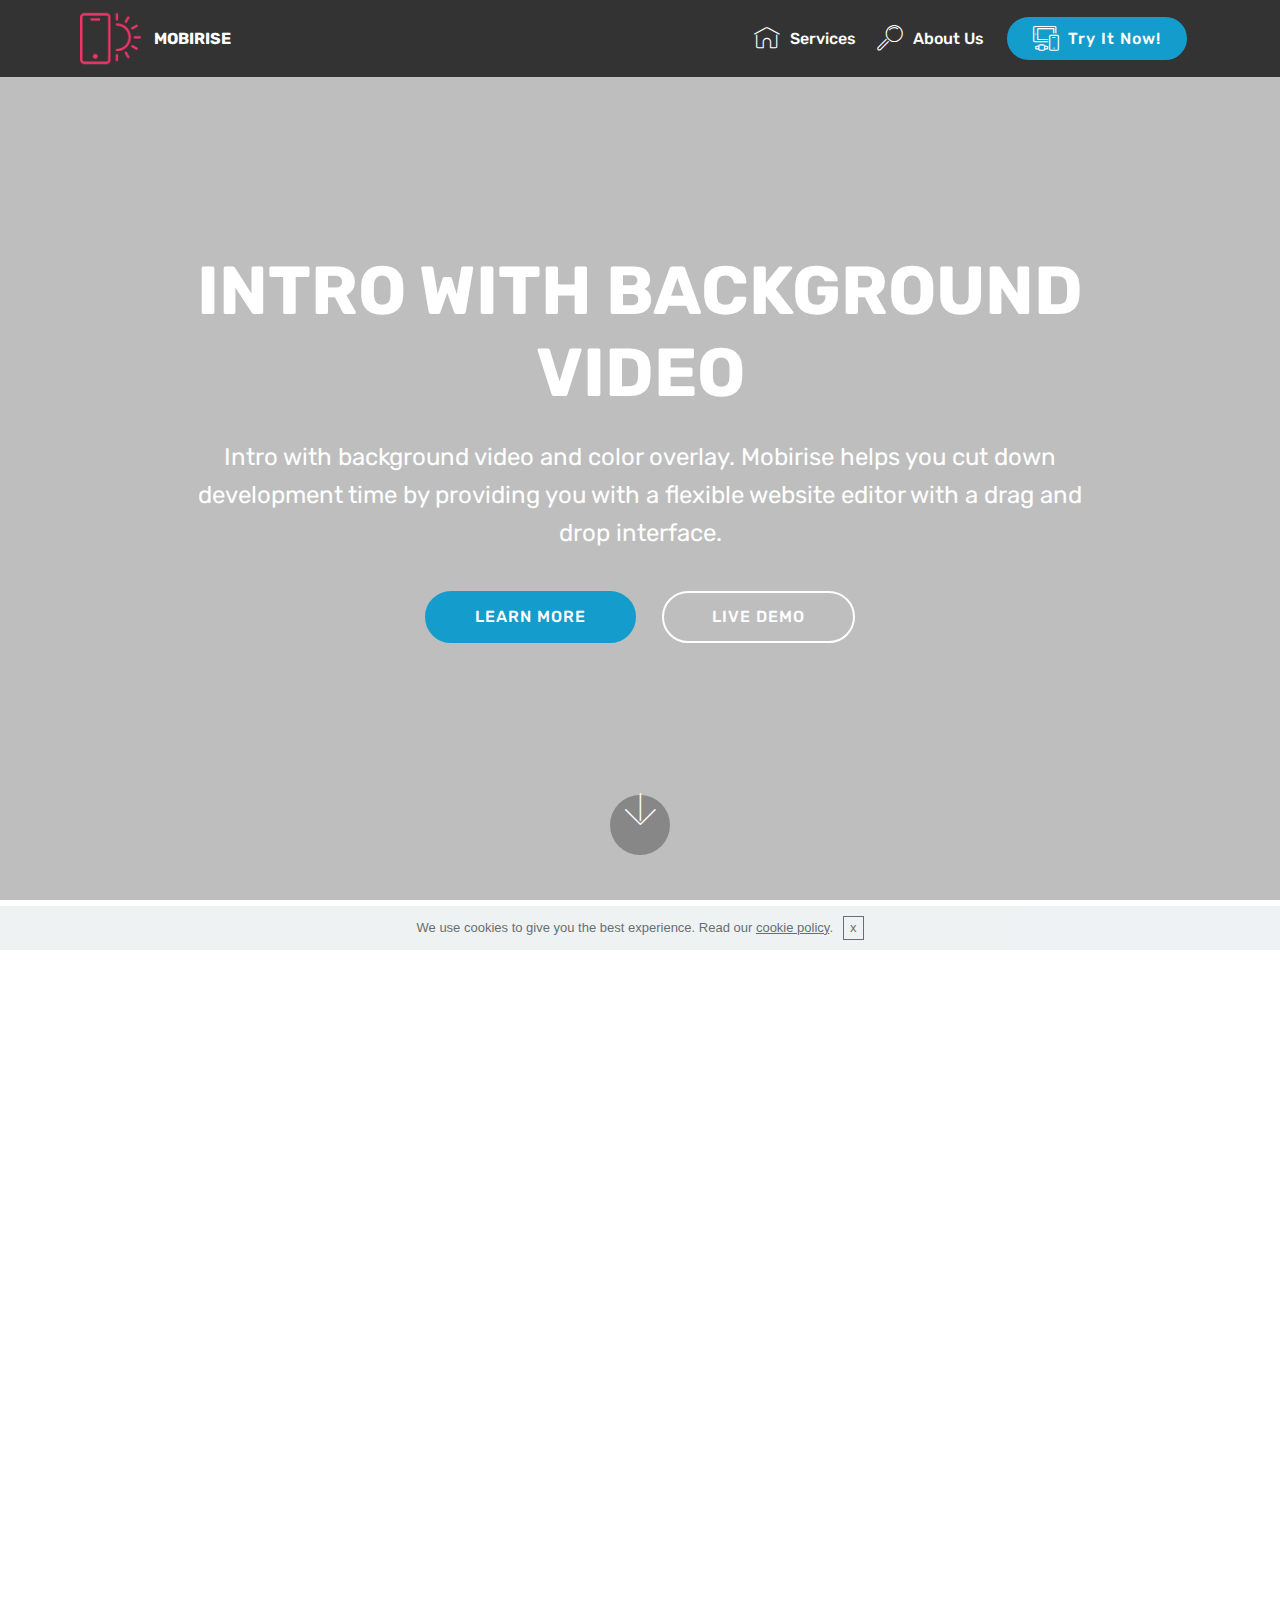
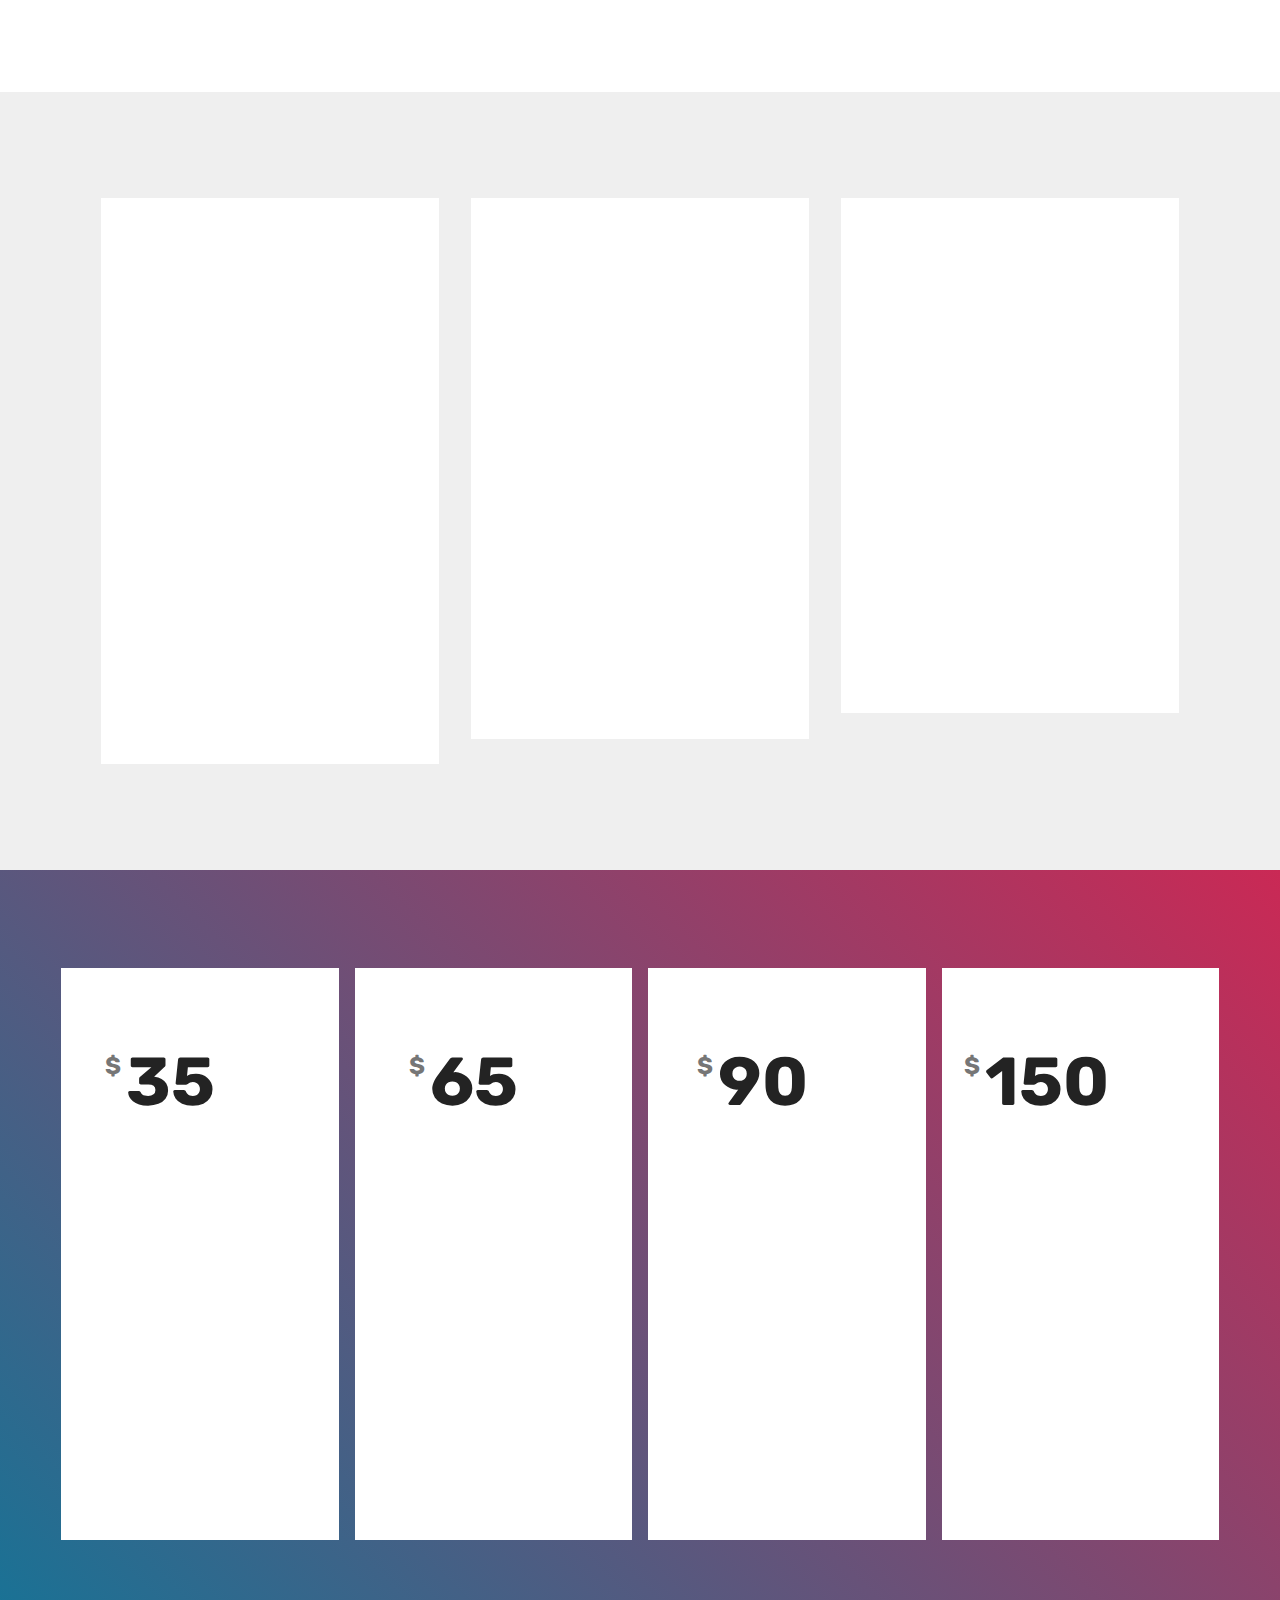
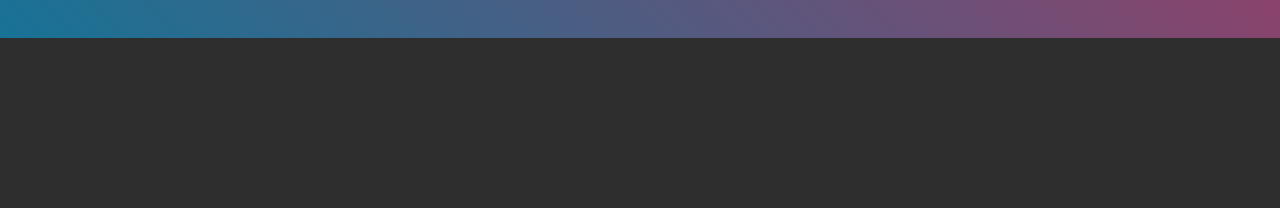
==== commit c79512ab: "create github pages" ====
--- a/index.html
+++ b/index.html
@@ -14,8 +14,9 @@
   <link rel="stylesheet" href="assets/bootstrap/css/bootstrap.min.css">
   <link rel="stylesheet" href="assets/bootstrap/css/bootstrap-grid.min.css">
   <link rel="stylesheet" href="assets/bootstrap/css/bootstrap-reboot.min.css">
+  <link rel="stylesheet" href="assets/dropdown/css/style.css">
   <link rel="stylesheet" href="assets/socicon/css/styles.css">
-  <link rel="stylesheet" href="assets/dropdown/css/style.css">
+  <link rel="stylesheet" href="assets/animatecss/animate.min.css">
   <link rel="stylesheet" href="assets/theme/css/style.css">
   <link rel="stylesheet" href="assets/mobirise/css/mbr-additional.css" type="text/css">
   
@@ -71,7 +72,7 @@
     </nav>
 </section>
 
-<section class="engine"><a href="https://mobirise.ws/k">develop your own website</a></section><section class="header6 cid-qHA7o2Oqk8 mbr-fullscreen" data-bg-video="http://www.youtube.com/watch?v=uNCr7NdOJgw" id="header6-h">
+<section class="engine"><a href="https://mobirise.ws/l">free html site builder</a></section><section class="header6 cid-qHA7o2Oqk8 mbr-fullscreen" data-bg-video="http://www.youtube.com/watch?v=uNCr7NdOJgw" id="header6-h">
 
     
 
@@ -124,7 +125,7 @@
             <div class="media-container-column col-lg-8" data-form-type="formoid">
                     <div data-form-alert="" hidden="">Thanks for filling out the form!</div>
             
-                    <form class="mbr-form" action="https://mobirise.com/" method="post" data-form-title="Mobirise Form"><input type="hidden" name="email" data-form-email="true" value="snDcsnab91GLCM6SlP8KeiWusKRzUgbKlKU/oGnE70avdKx80RXdgq4BQb/nsV0Q8PfkvxfvAt9a55ChzLKrTCnhlnkoF0dX8S6HqEAWIvTUF1zLpygPi87zPBpJhJVB" data-form-field="Email">
+                    <form class="mbr-form" action="https://mobirise.com/" method="post" data-form-title="Mobirise Form"><input type="hidden" name="email" data-form-email="true" value="iEvAlSIfB6LgDf/avHfN869uXcewrYKFQmf3pgdpx9NUxTvu9iqmt7QN8FOHnaORsZSnvchngJDsSDmGRRcgyUpVhRaCpJA9MXcTn7UEmYFGoYbV1Frs7JXm7T9KKktI" data-form-field="Email">
                         <div class="row row-sm-offset">
                             <div class="col-md-4 multi-horizontal" data-for="name">
                                 <div class="form-group">
@@ -452,14 +453,17 @@
   <script src="assets/smoothscroll/smooth-scroll.js"></script>
   <script src="assets/cookies-alert-plugin/cookies-alert-core.js"></script>
   <script src="assets/cookies-alert-plugin/cookies-alert-script.js"></script>
-  <script src="assets/touchswipe/jquery.touch-swipe.min.js"></script>
+  <script src="assets/dropdown/js/script.min.js"></script>
+  <script src="assets/viewportchecker/jquery.viewportchecker.js"></script>
   <script src="assets/ytplayer/jquery.mb.ytplayer.min.js"></script>
   <script src="assets/vimeoplayer/jquery.mb.vimeo_player.js"></script>
-  <script src="assets/dropdown/js/script.min.js"></script>
+  <script src="assets/touchswipe/jquery.touch-swipe.min.js"></script>
   <script src="assets/theme/js/script.js"></script>
   <script src="assets/formoid/formoid.min.js"></script>
   
   
-<input name="cookieData" type="hidden" data-cookie-text="We use cookies to give you the best experience. Read our <a href='privacy.html'>cookie policy</a>.">
+ <div id="scrollToTop" class="scrollToTop mbr-arrow-up"><a style="text-align: center;"><i></i></a></div>
+    <input name="animation" type="hidden">
+  <input name="cookieData" type="hidden" data-cookie-text="We use cookies to give you the best experience. Read our <a href='privacy.html'>cookie policy</a>.">
   </body>
 </html>--- a/assets/mobirise/css/mbr-additional.css
+++ b/assets/mobirise/css/mbr-additional.css
@@ -579,8 +579,8 @@
   color: #dfd9c6;
 }
 /* Scroll to top button*/
-.scrollToTop_wraper {
-  opacity: 0 !important;
+#scrollToTop a {
+  border-radius: 100px;
 }
 #scrollToTop a i:before {
   content: '';
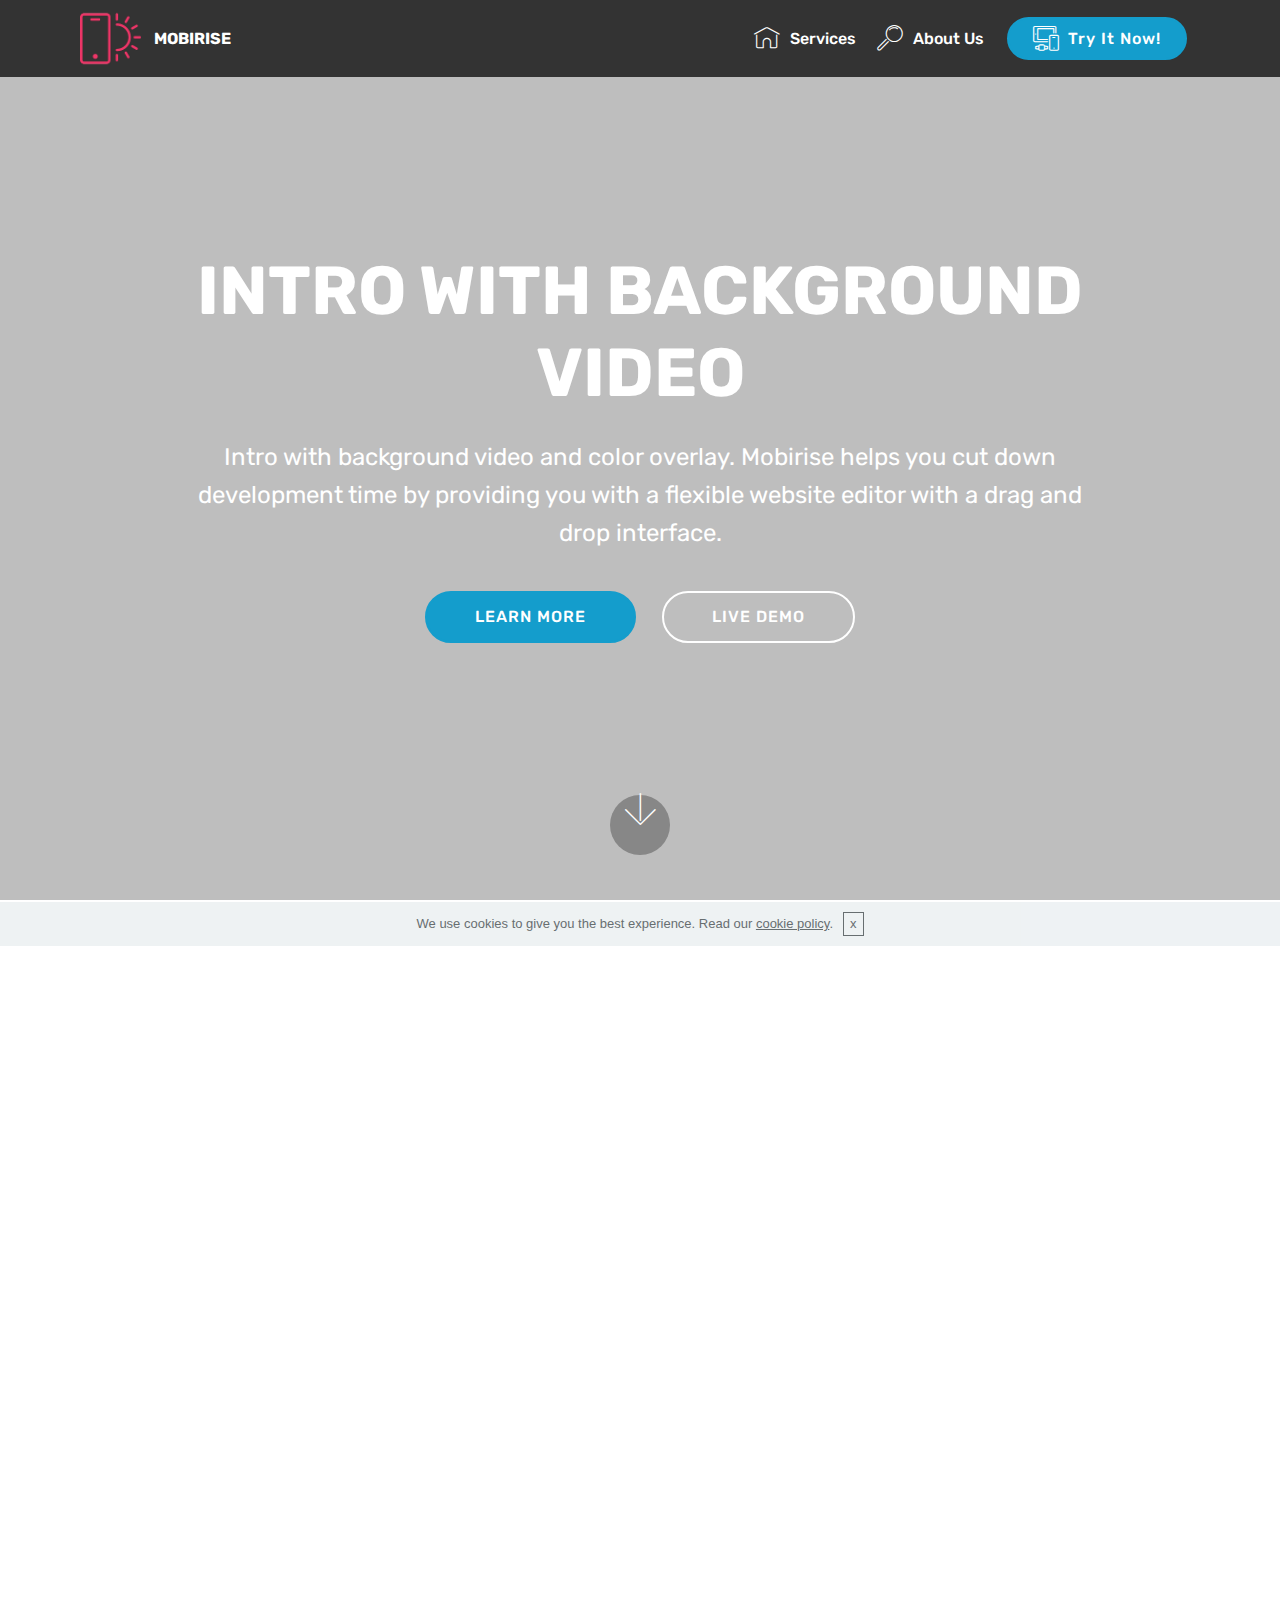
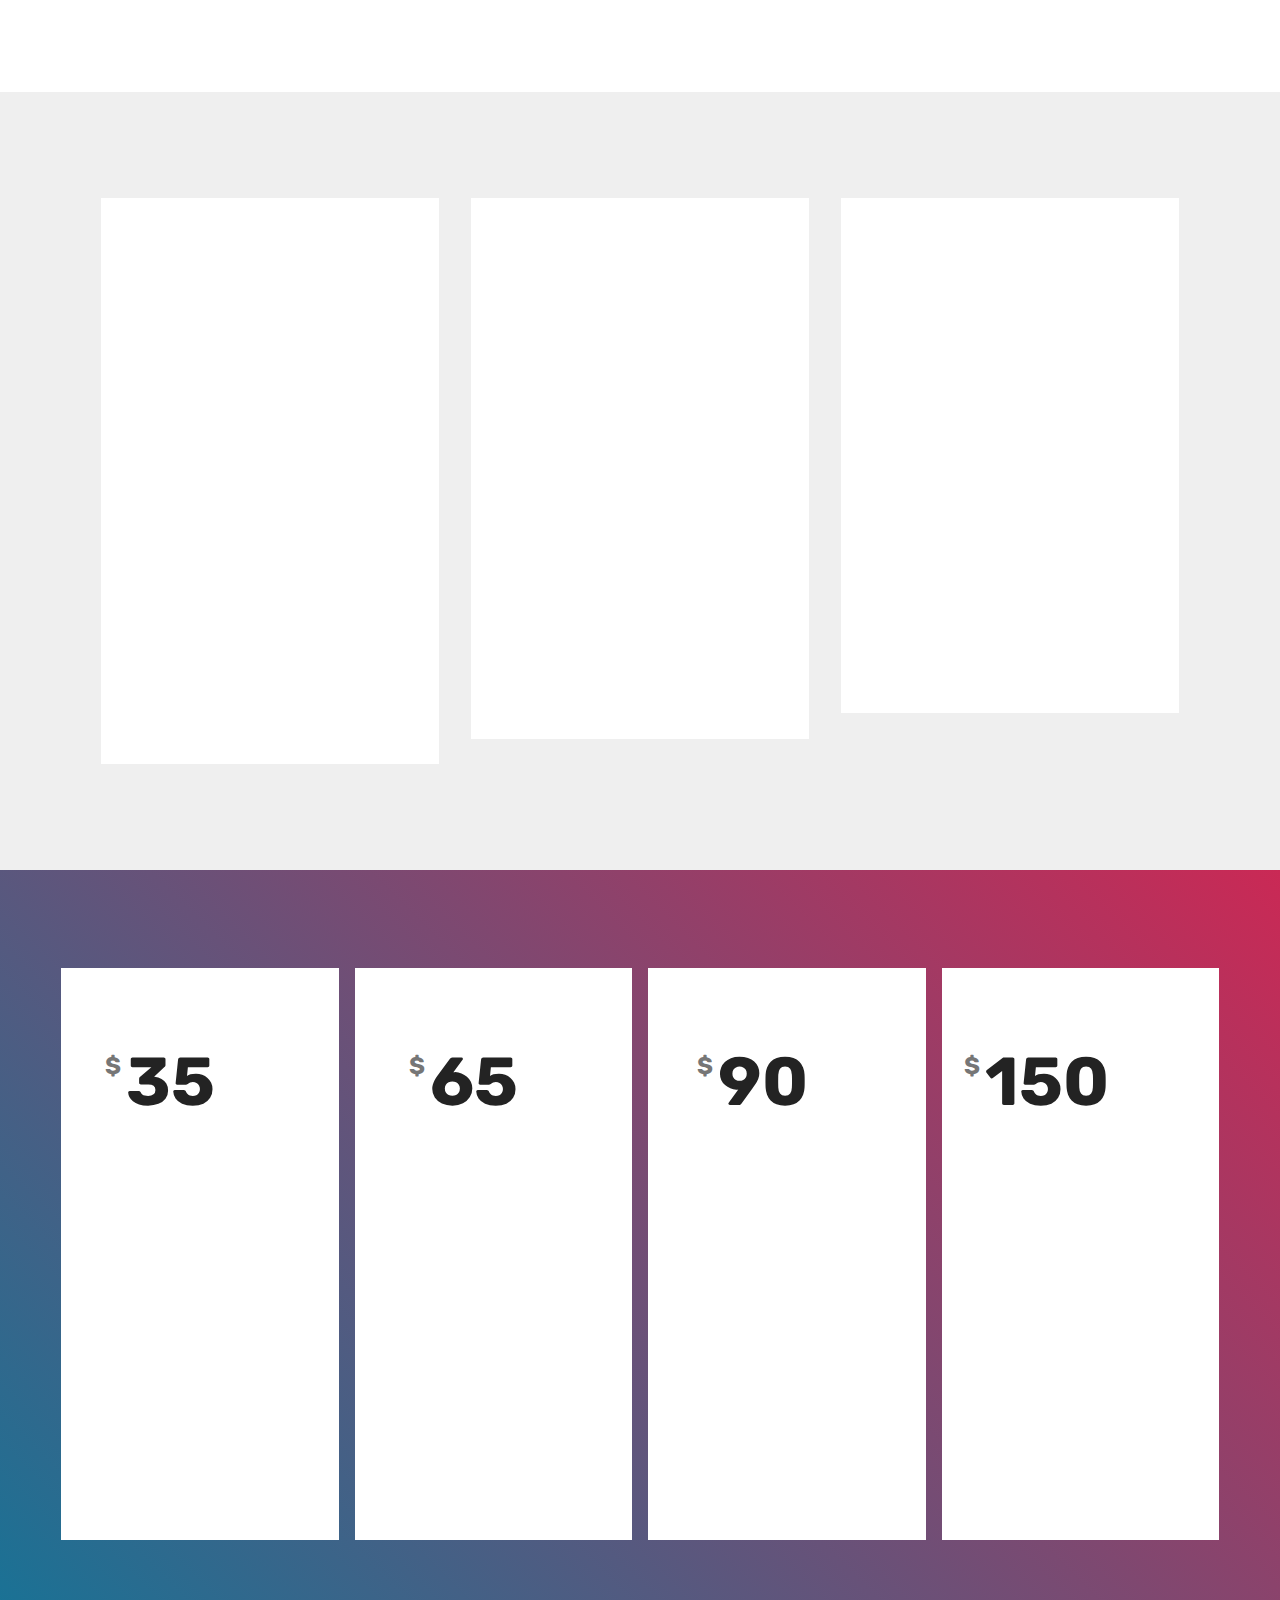
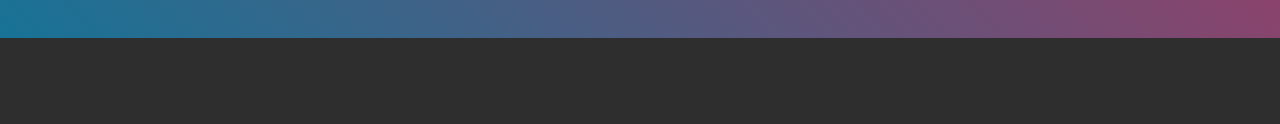
==== commit 8629d950: "create github pages" ====
--- a/index.html
+++ b/index.html
@@ -15,7 +15,6 @@
   <link rel="stylesheet" href="assets/bootstrap/css/bootstrap-grid.min.css">
   <link rel="stylesheet" href="assets/bootstrap/css/bootstrap-reboot.min.css">
   <link rel="stylesheet" href="assets/dropdown/css/style.css">
-  <link rel="stylesheet" href="assets/socicon/css/styles.css">
   <link rel="stylesheet" href="assets/animatecss/animate.min.css">
   <link rel="stylesheet" href="assets/theme/css/style.css">
   <link rel="stylesheet" href="assets/mobirise/css/mbr-additional.css" type="text/css">
@@ -72,7 +71,7 @@
     </nav>
 </section>
 
-<section class="engine"><a href="https://mobirise.ws/l">free html site builder</a></section><section class="header6 cid-qHA7o2Oqk8 mbr-fullscreen" data-bg-video="http://www.youtube.com/watch?v=uNCr7NdOJgw" id="header6-h">
+<section class="engine"><a href="https://mobirise.ws/i">build own website</a></section><section class="header6 cid-qHA7o2Oqk8 mbr-fullscreen" data-bg-video="http://www.youtube.com/watch?v=uNCr7NdOJgw" id="header6-h">
 
     
 
@@ -125,7 +124,7 @@
             <div class="media-container-column col-lg-8" data-form-type="formoid">
                     <div data-form-alert="" hidden="">Thanks for filling out the form!</div>
             
-                    <form class="mbr-form" action="https://mobirise.com/" method="post" data-form-title="Mobirise Form"><input type="hidden" name="email" data-form-email="true" value="iEvAlSIfB6LgDf/avHfN869uXcewrYKFQmf3pgdpx9NUxTvu9iqmt7QN8FOHnaORsZSnvchngJDsSDmGRRcgyUpVhRaCpJA9MXcTn7UEmYFGoYbV1Frs7JXm7T9KKktI" data-form-field="Email">
+                    <form class="mbr-form" action="https://mobirise.com/" method="post" data-form-title="Mobirise Form"><input type="hidden" name="email" data-form-email="true" value="RJ7SyRI7dnEfaX50iI9MM8r1goL05zP51A09YvVIn21oB/fBrt/rgwiD1odzhW5c89ymqdYo+1xKhPV8ruLhG/ccqWDu3jaGVBTFishFgHxHWNKWINFHQYsyuXLCB7WH" data-form-field="Email">
                         <div class="row row-sm-offset">
                             <div class="col-md-4 multi-horizontal" data-for="name">
                                 <div class="form-group">
@@ -375,7 +374,7 @@
     </div>
 </section>
 
-<section once="" class="cid-qHAbPXJEDO" id="footer7-v">
+<section once="" class="cid-qHAdPMWqj6" id="footer6-10">
 
     
 
@@ -383,61 +382,8 @@
 
     <div class="container">
         <div class="media-container-row align-center mbr-white">
-            <div class="row row-links">
-                <ul class="foot-menu">
-                    
-                    
-                    
-                    
-                    
-                <li class="foot-menu-item mbr-fonts-style display-7">
-                        <a class="text-white mbr-bold" href="#" target="_blank">Über uns</a>
-                    </li><li class="foot-menu-item mbr-fonts-style display-7">
-                        <a class="text-white mbr-bold" href="#" target="_blank">Dienstleistungen</a>
-                    </li><li class="foot-menu-item mbr-fonts-style display-7">
-                        <a class="text-white mbr-bold" href="#" target="_blank">Kontaktieren</a>
-                    </li><li class="foot-menu-item mbr-fonts-style display-7">
-                        <a class="text-white mbr-bold" href="#" target="_blank">Jobs</a>
-                    </li><li class="foot-menu-item mbr-fonts-style display-7">
-                        <a class="text-white mbr-bold" href="#" target="_blank">Arbeit</a>
-                    </li></ul>
-            </div>
-            <div class="row social-row">
-                <div class="social-list align-right pb-2">
-                    
-                    
-                    
-                    
-                    
-                    
-                <div class="soc-item">
-                        <a href="https://twitter.com/mobirise" target="_blank">
-                            <span class="socicon-twitter socicon mbr-iconfont mbr-iconfont-social"></span>
-                        </a>
-                    </div><div class="soc-item">
-                        <a href="https://www.facebook.com/pages/Mobirise/1616226671953247" target="_blank">
-                            <span class="socicon-facebook socicon mbr-iconfont mbr-iconfont-social"></span>
-                        </a>
-                    </div><div class="soc-item">
-                        <a href="https://www.youtube.com/c/mobirise" target="_blank">
-                            <span class="socicon-youtube socicon mbr-iconfont mbr-iconfont-social"></span>
-                        </a>
-                    </div><div class="soc-item">
-                        <a href="https://instagram.com/mobirise" target="_blank">
-                            <span class="socicon-instagram socicon mbr-iconfont mbr-iconfont-social"></span>
-                        </a>
-                    </div><div class="soc-item">
-                        <a href="https://plus.google.com/u/0/+Mobirise" target="_blank">
-                            <span class="socicon-googleplus socicon mbr-iconfont mbr-iconfont-social"></span>
-                        </a>
-                    </div><div class="soc-item">
-                        <a href="https://www.behance.net/Mobirise" target="_blank">
-                            <span class="socicon-behance socicon mbr-iconfont mbr-iconfont-social"></span>
-                        </a>
-                    </div></div>
-            </div>
-            <div class="row row-copirayt">
-                <p class="mbr-text mb-0 mbr-fonts-style mbr-white align-center display-7">
+            <div class="col-12">
+                <p class="mbr-text mb-0 mbr-fonts-style display-7">
                     © Copyright 2017 Mobirise - Alle Rechte vorbehalten
                 </p>
             </div>
@@ -454,9 +400,9 @@
   <script src="assets/cookies-alert-plugin/cookies-alert-core.js"></script>
   <script src="assets/cookies-alert-plugin/cookies-alert-script.js"></script>
   <script src="assets/dropdown/js/script.min.js"></script>
+  <script src="assets/vimeoplayer/jquery.mb.vimeo_player.js"></script>
   <script src="assets/viewportchecker/jquery.viewportchecker.js"></script>
   <script src="assets/ytplayer/jquery.mb.ytplayer.min.js"></script>
-  <script src="assets/vimeoplayer/jquery.mb.vimeo_player.js"></script>
   <script src="assets/touchswipe/jquery.touch-swipe.min.js"></script>
   <script src="assets/theme/js/script.js"></script>
   <script src="assets/formoid/formoid.min.js"></script>
--- a/assets/mobirise/css/mbr-additional.css
+++ b/assets/mobirise/css/mbr-additional.css
@@ -1866,75 +1866,10 @@
     font-size: 4.25rem;
   }
 }
-.cid-qHAbPXJEDO {
+.cid-qHAdPMWqj6 {
   padding-top: 30px;
   padding-bottom: 30px;
   background-color: #2e2e2e;
-}
-.cid-qHAbPXJEDO .row-links {
-  width: 100%;
-  justify-content: center;
-}
-.cid-qHAbPXJEDO .social-row {
-  width: 100%;
-  justify-content: center;
-}
-.cid-qHAbPXJEDO .media-container-row {
-  flex-direction: column;
-  justify-content: center;
-  align-items: center;
-}
-.cid-qHAbPXJEDO .media-container-row .foot-menu {
-  list-style: none;
-  display: flex;
-  justify-content: center;
-  flex-wrap: wrap;
-  padding: 0;
-  margin-bottom: 0;
-}
-.cid-qHAbPXJEDO .media-container-row .foot-menu li {
-  padding: 0 1rem 1rem 1rem;
-}
-.cid-qHAbPXJEDO .media-container-row .foot-menu li p {
-  margin: 0;
-}
-.cid-qHAbPXJEDO .media-container-row .social-list {
-  padding-left: 0;
-  margin-bottom: 0;
-  list-style: none;
-  display: flex;
-  flex-wrap: wrap;
-  justify-content: flex-end;
-  -webkit-justify-content: flex-end;
-}
-.cid-qHAbPXJEDO .media-container-row .social-list .mbr-iconfont-social {
-  font-size: 1.5rem;
-  color: #ffffff;
-}
-.cid-qHAbPXJEDO .media-container-row .social-list .soc-item {
-  margin: 0 .5rem;
-}
-.cid-qHAbPXJEDO .media-container-row .social-list a {
-  margin: 0;
-  opacity: .5;
-  -webkit-transition: .2s linear;
-  transition: .2s linear;
-}
-.cid-qHAbPXJEDO .media-container-row .social-list a:hover {
-  opacity: 1;
-}
-@media (max-width: 767px) {
-  .cid-qHAbPXJEDO .media-container-row .social-list {
-    justify-content: center;
-    -webkit-justify-content: center;
-  }
-}
-.cid-qHAbPXJEDO .media-container-row .row-copirayt {
-  word-break: break-word;
-  width: 100%;
-}
-.cid-qHAbPXJEDO .media-container-row .row-copirayt p {
-  width: 100%;
 }
 .cid-qHA7POaoEG .navbar {
   padding: .5rem 0;
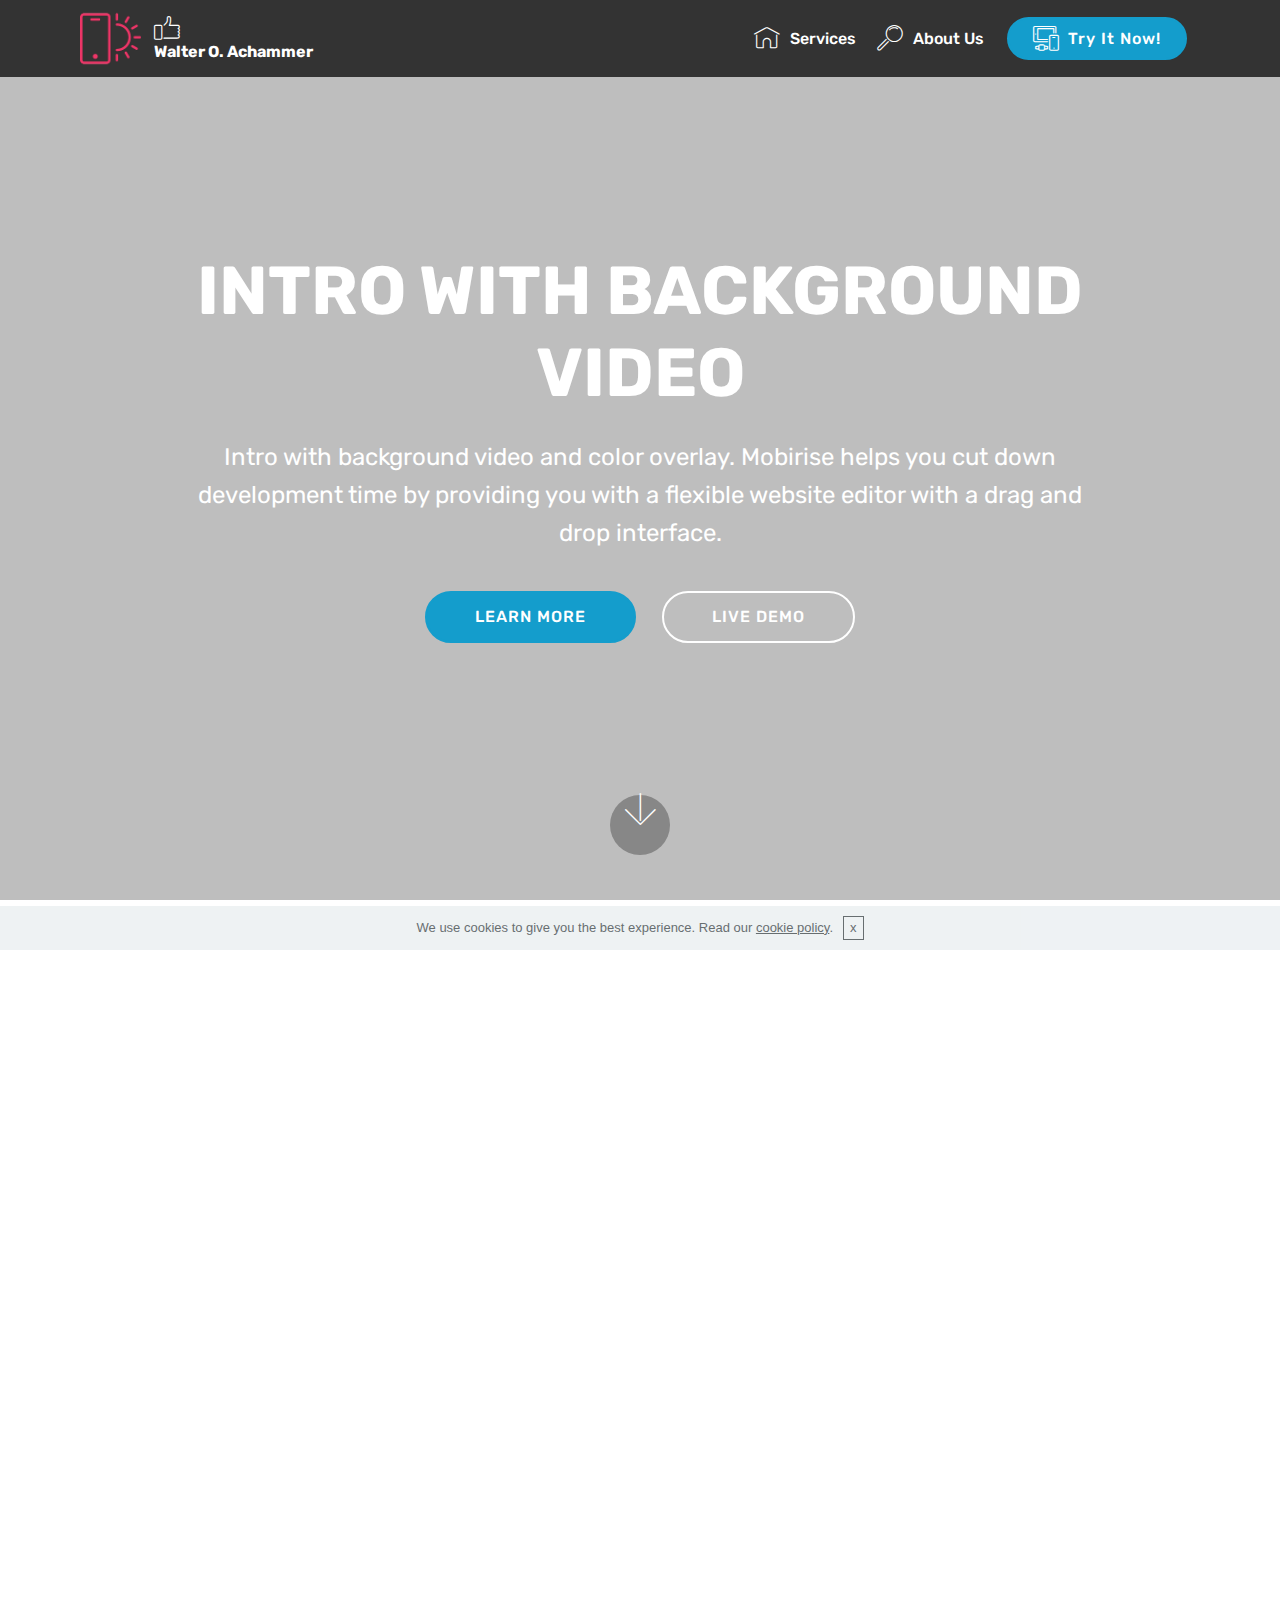
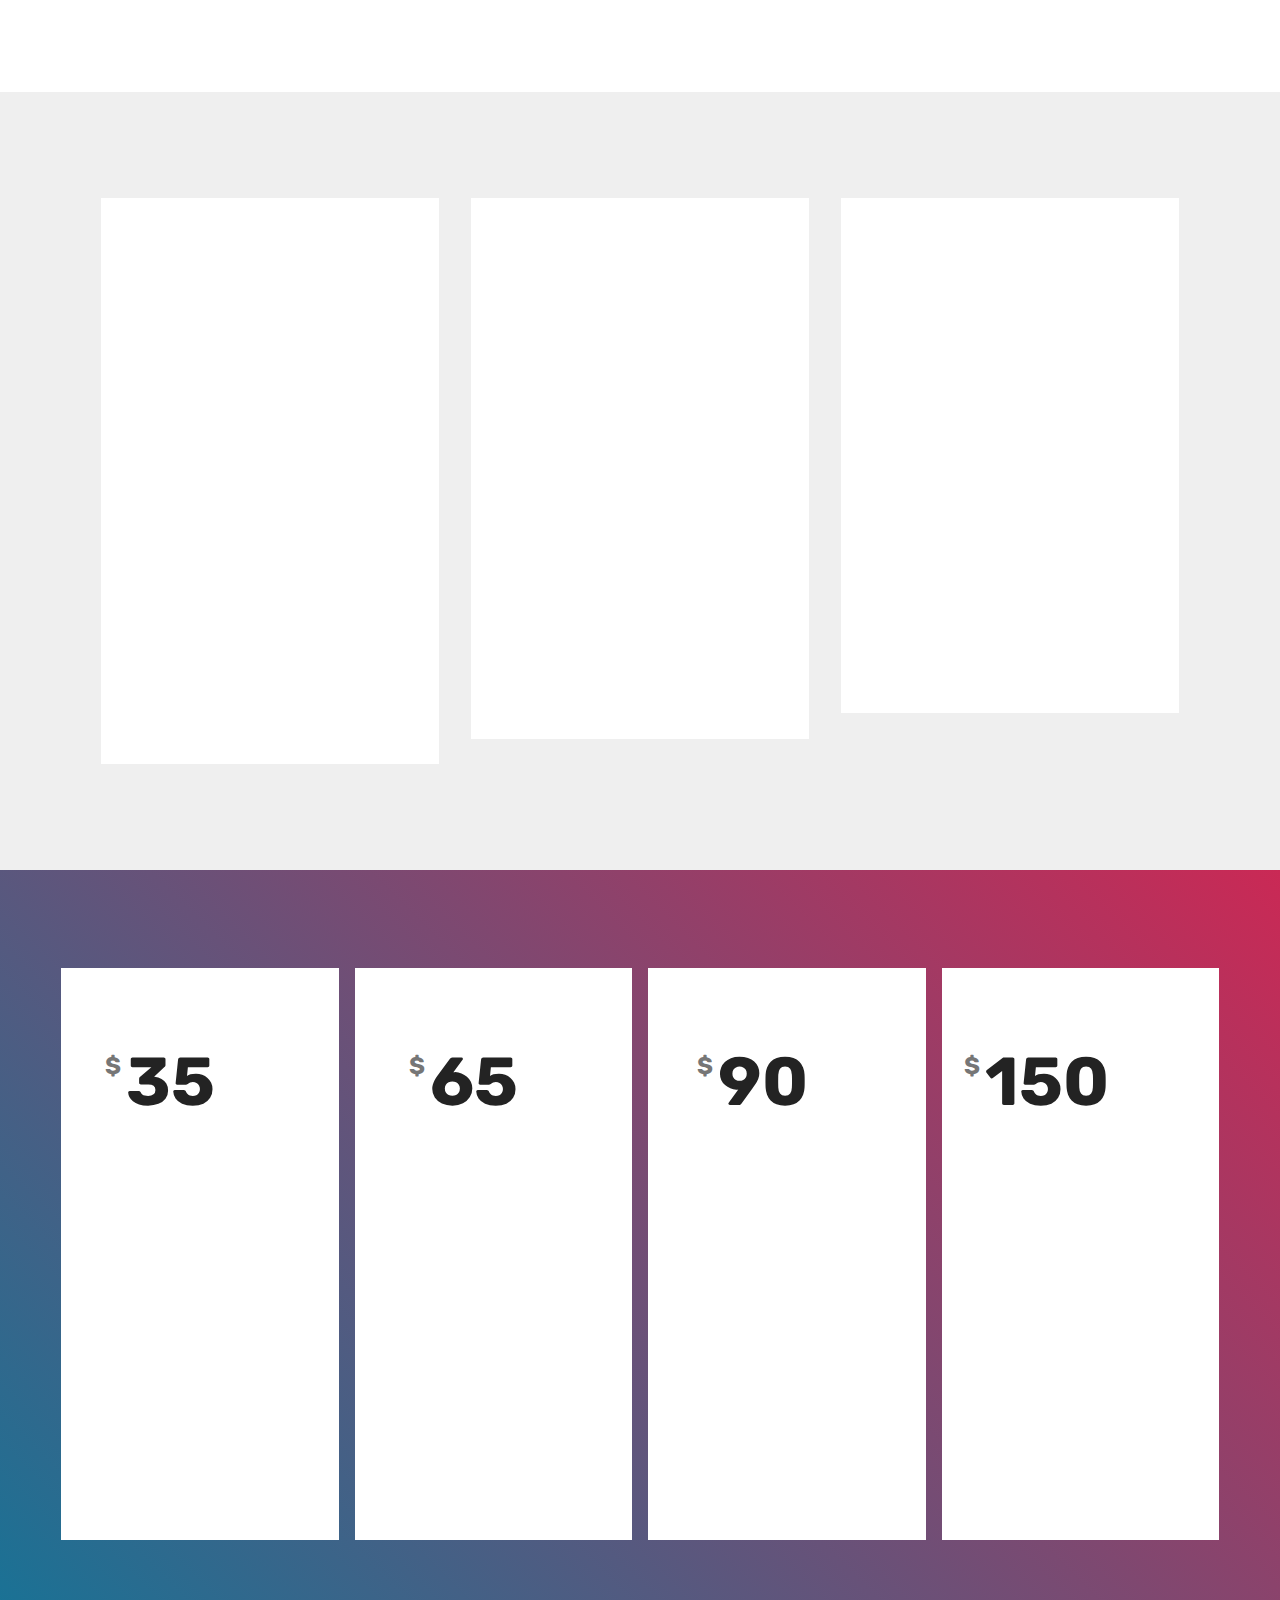
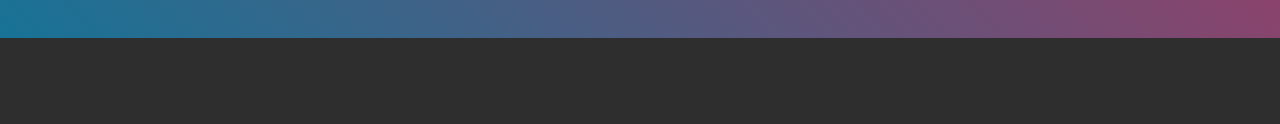
==== commit abf46efb: "create github pages" ====
--- a/index.html
+++ b/index.html
@@ -39,18 +39,15 @@
         <div class="menu-logo">
             <div class="navbar-brand">
                 <span class="navbar-logo">
-                    <a href="https://mobirise.com">
-                         <img src="assets/images/logo2.png" alt="Mobirise" style="height: 3.8rem;">
+                    <a href="https://hoosnagh.us" target="_blank">
+                         <img src="assets/images/logo2.png" alt="Mobirise" title="" style="height: 3.8rem;">
                     </a>
                 </span>
-                <span class="navbar-caption-wrap"><a class="navbar-caption text-white display-4" href="https://mobirise.com">
-                        MOBIRISE
-                    </a></span>
+                <span class="navbar-caption-wrap"><a class="navbar-caption text-white display-4" href="https://mobirise.com"><span class="mbri-like mbr-iconfont mbr-iconfont-btn"></span>Walter O. Achammer</a></span>
             </div>
         </div>
         <div class="collapse navbar-collapse" id="navbarSupportedContent">
-            <ul class="navbar-nav nav-dropdown" data-app-modern-menu="true">
-                <li class="nav-item">
+            <ul class="navbar-nav nav-dropdown" data-app-modern-menu="true"><li class="nav-item">
                     <a class="nav-link link text-white display-4" href="https://mobirise.com">
                         <span class="mbri-home mbr-iconfont mbr-iconfont-btn"></span>
                         Services
@@ -61,8 +58,7 @@
                         <span class="mbri-search mbr-iconfont mbr-iconfont-btn"></span>
                         About Us
                     </a>
-                </li>
-            </ul>
+                </li></ul>
             <div class="navbar-buttons mbr-section-btn"><a class="btn btn-sm btn-primary display-4" href="https://mobirise.com"><span class="mbri-devices mbr-iconfont mbr-iconfont-btn"></span>
                     
                     Try It Now!
@@ -71,7 +67,7 @@
     </nav>
 </section>
 
-<section class="engine"><a href="https://mobirise.ws/i">build own website</a></section><section class="header6 cid-qHA7o2Oqk8 mbr-fullscreen" data-bg-video="http://www.youtube.com/watch?v=uNCr7NdOJgw" id="header6-h">
+<section class="engine"><a href="https://mobirise.ws/a">best free web site builder</a></section><section class="header6 cid-qHA7o2Oqk8 mbr-fullscreen" data-bg-video="http://www.youtube.com/watch?v=uNCr7NdOJgw" id="header6-h">
 
     
 
@@ -124,7 +120,7 @@
             <div class="media-container-column col-lg-8" data-form-type="formoid">
                     <div data-form-alert="" hidden="">Thanks for filling out the form!</div>
             
-                    <form class="mbr-form" action="https://mobirise.com/" method="post" data-form-title="Mobirise Form"><input type="hidden" name="email" data-form-email="true" value="RJ7SyRI7dnEfaX50iI9MM8r1goL05zP51A09YvVIn21oB/fBrt/rgwiD1odzhW5c89ymqdYo+1xKhPV8ruLhG/ccqWDu3jaGVBTFishFgHxHWNKWINFHQYsyuXLCB7WH" data-form-field="Email">
+                    <form class="mbr-form" action="https://mobirise.com/" method="post" data-form-title="Mobirise Form"><input type="hidden" name="email" data-form-email="true" value="aHAiXkqWR2clALJ8wpVbitQrgfyCSBhzUyc6MO/I+421/9HBciavE6yx9vY5icFoaEb5ggLFAlTnxWYkblE6B5tHyPwKCTuddBFdFZ8UgQkFA06CvjaZJn0n8wSauAMT" data-form-field="Email">
                         <div class="row row-sm-offset">
                             <div class="col-md-4 multi-horizontal" data-for="name">
                                 <div class="form-group">
